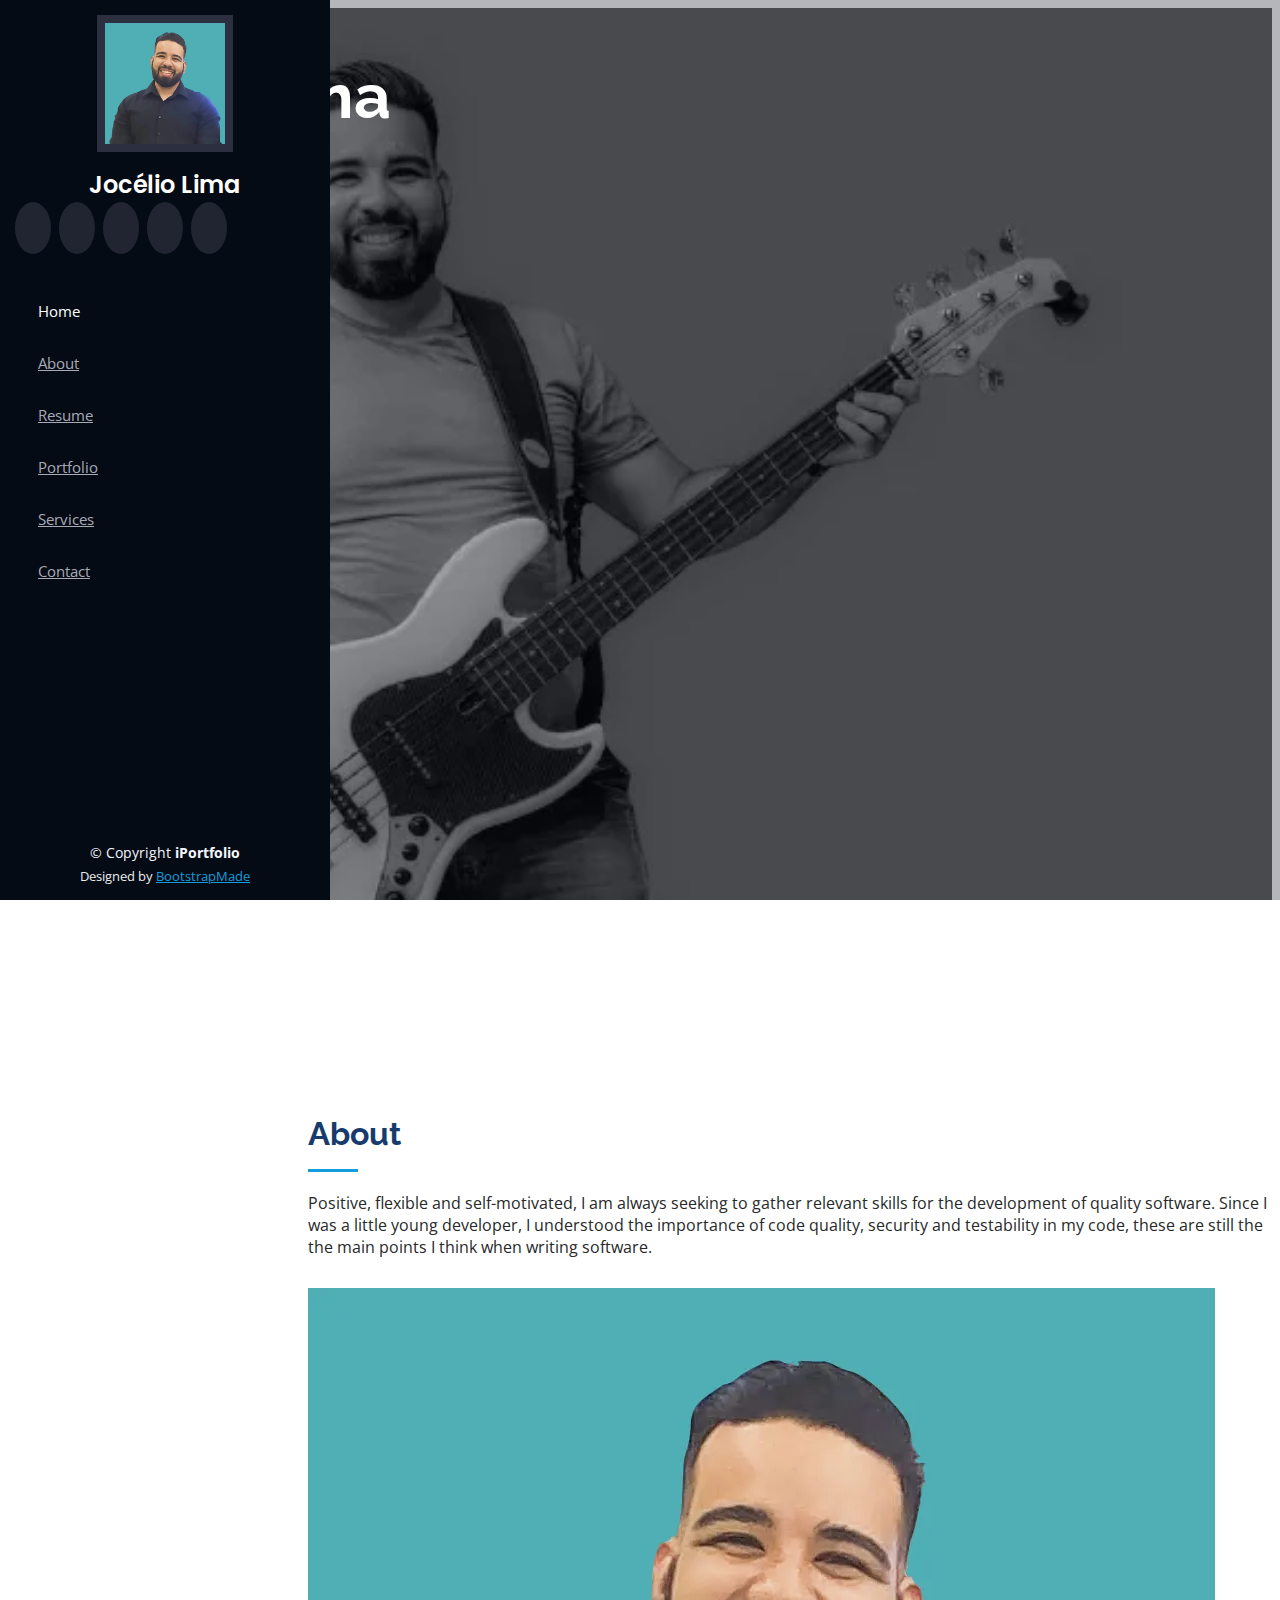
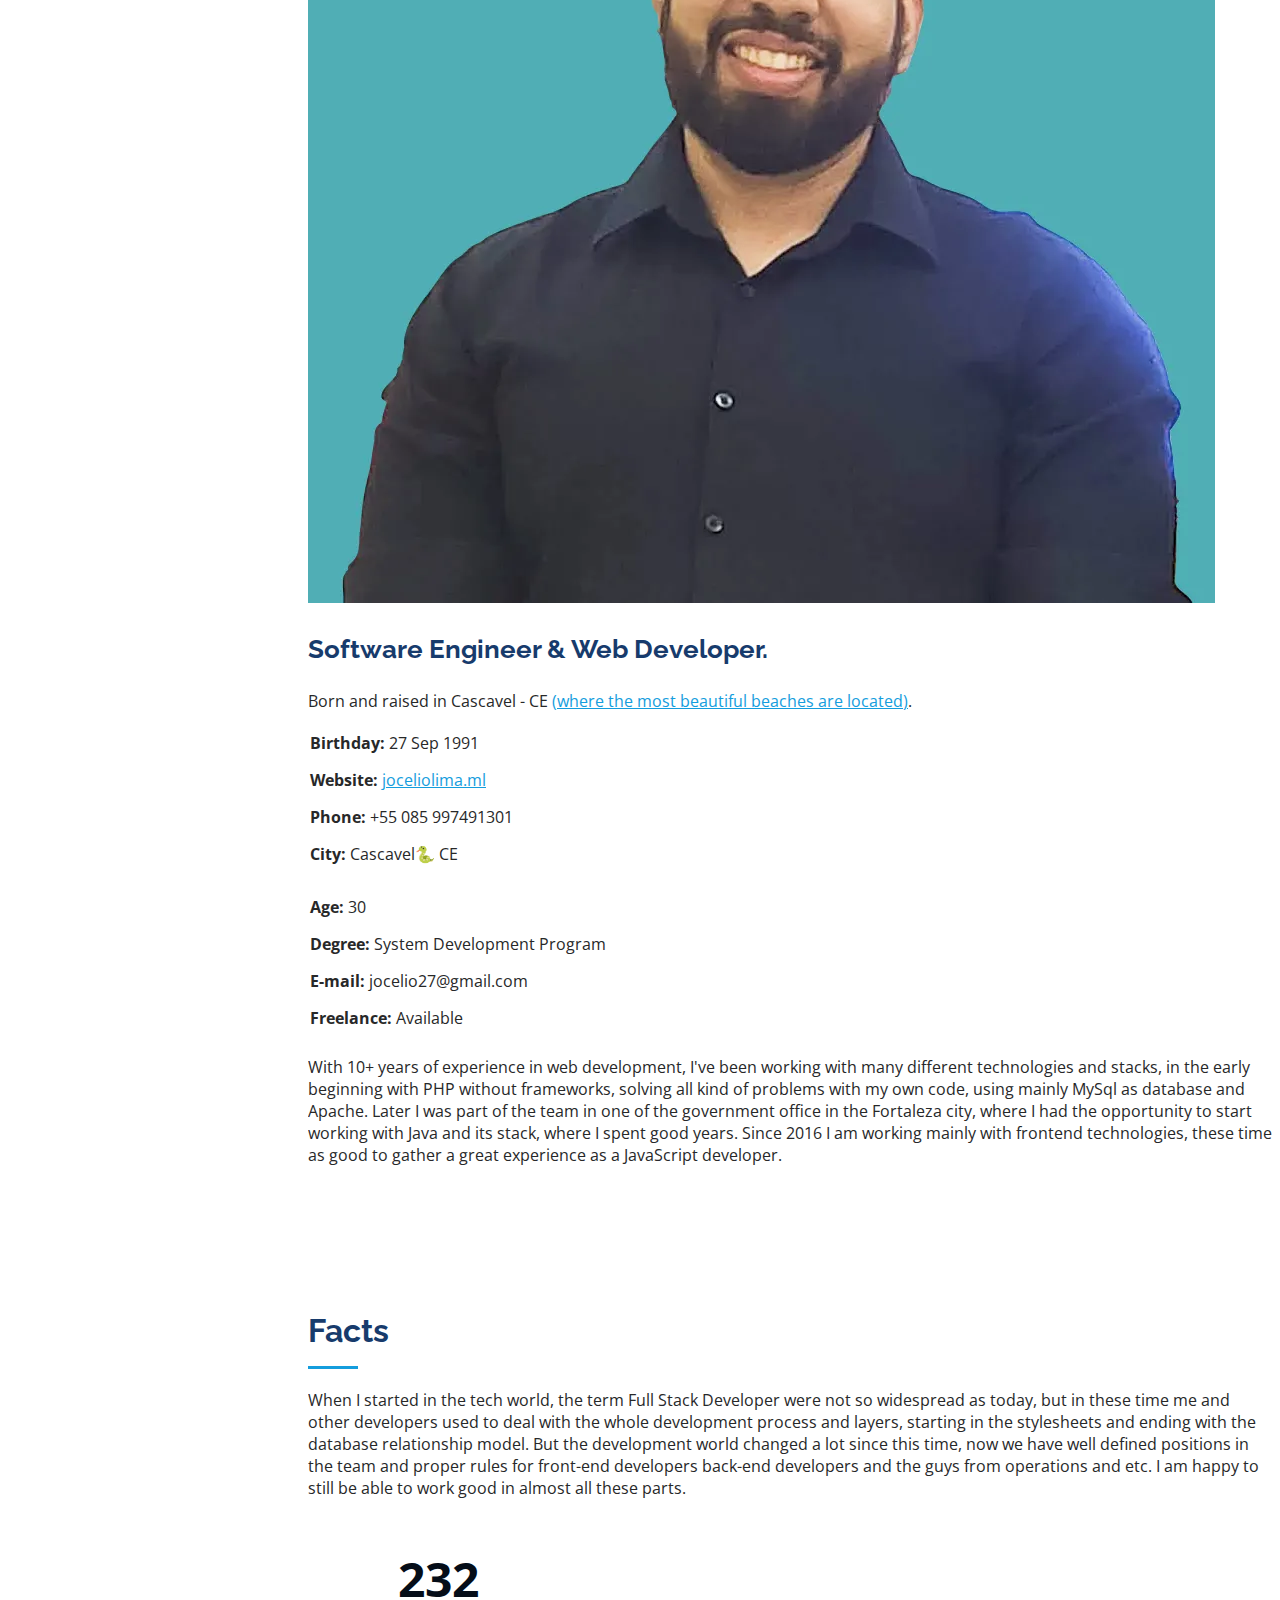
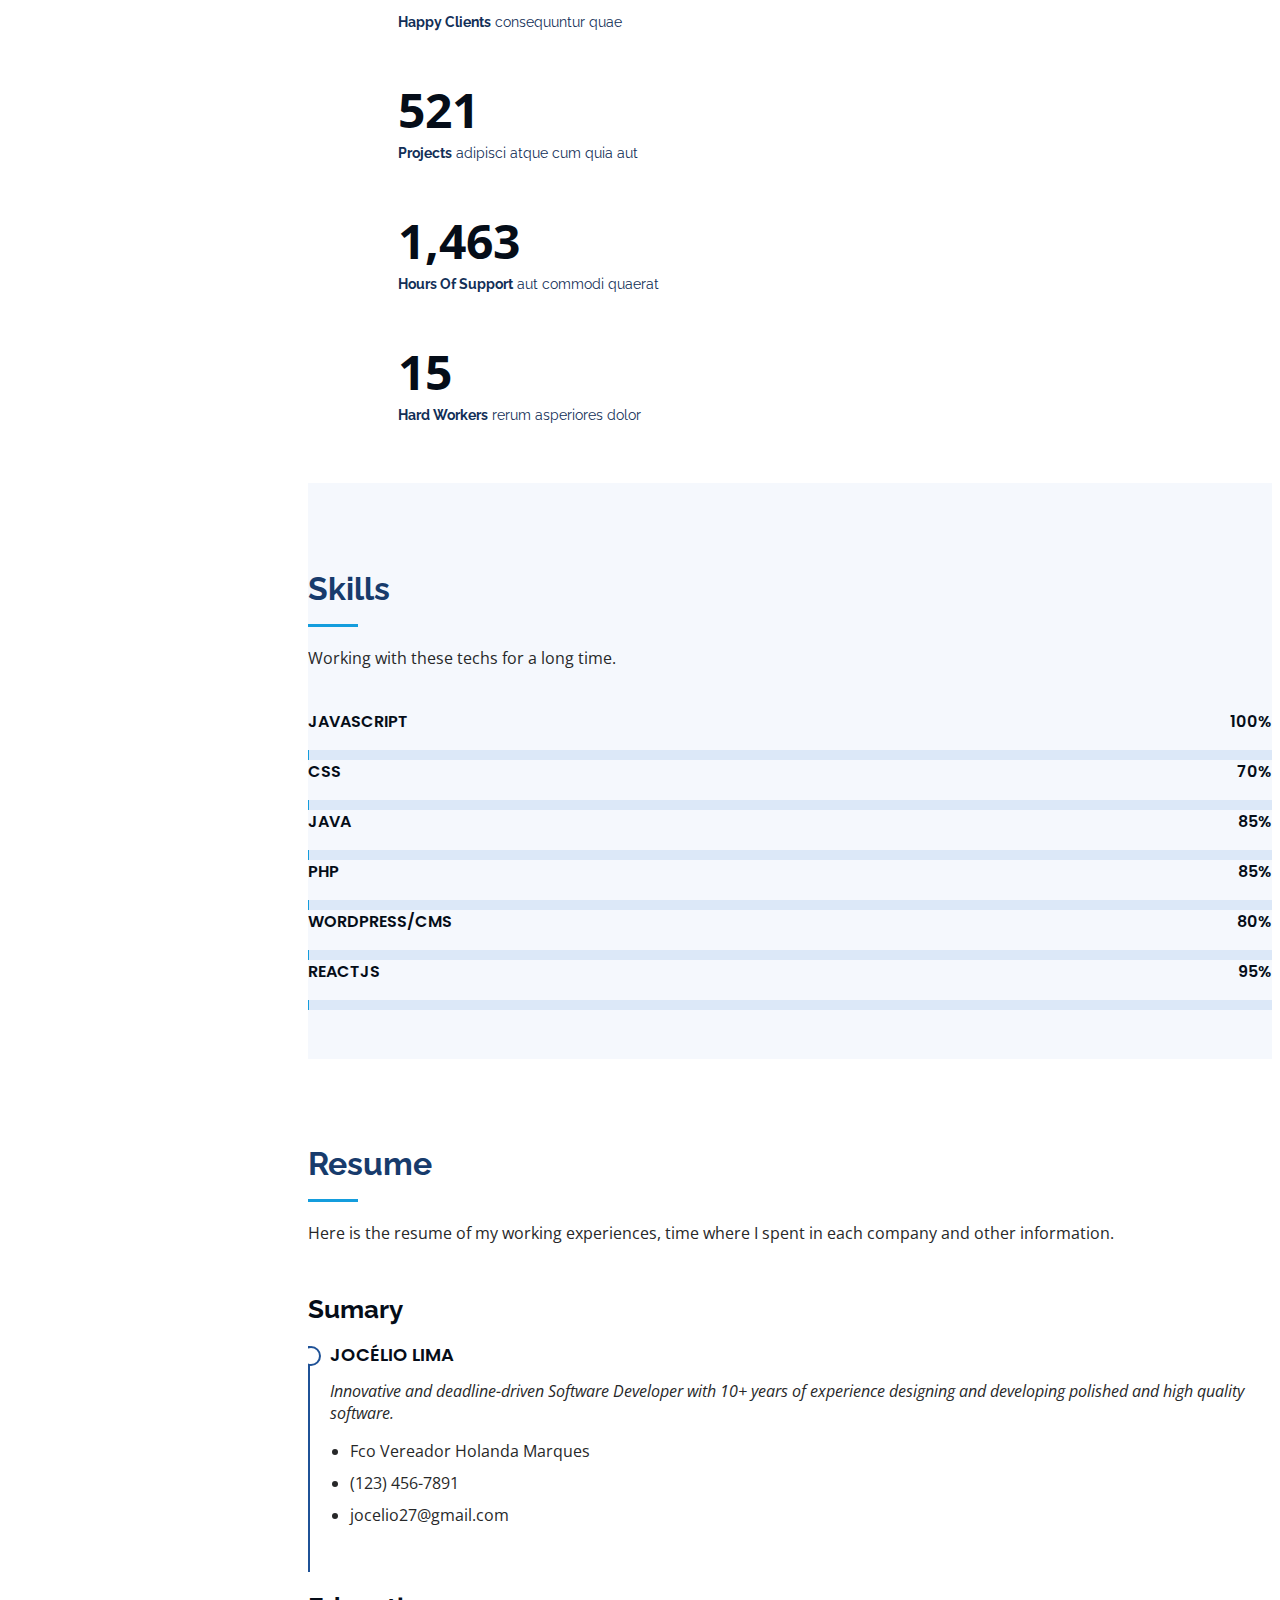
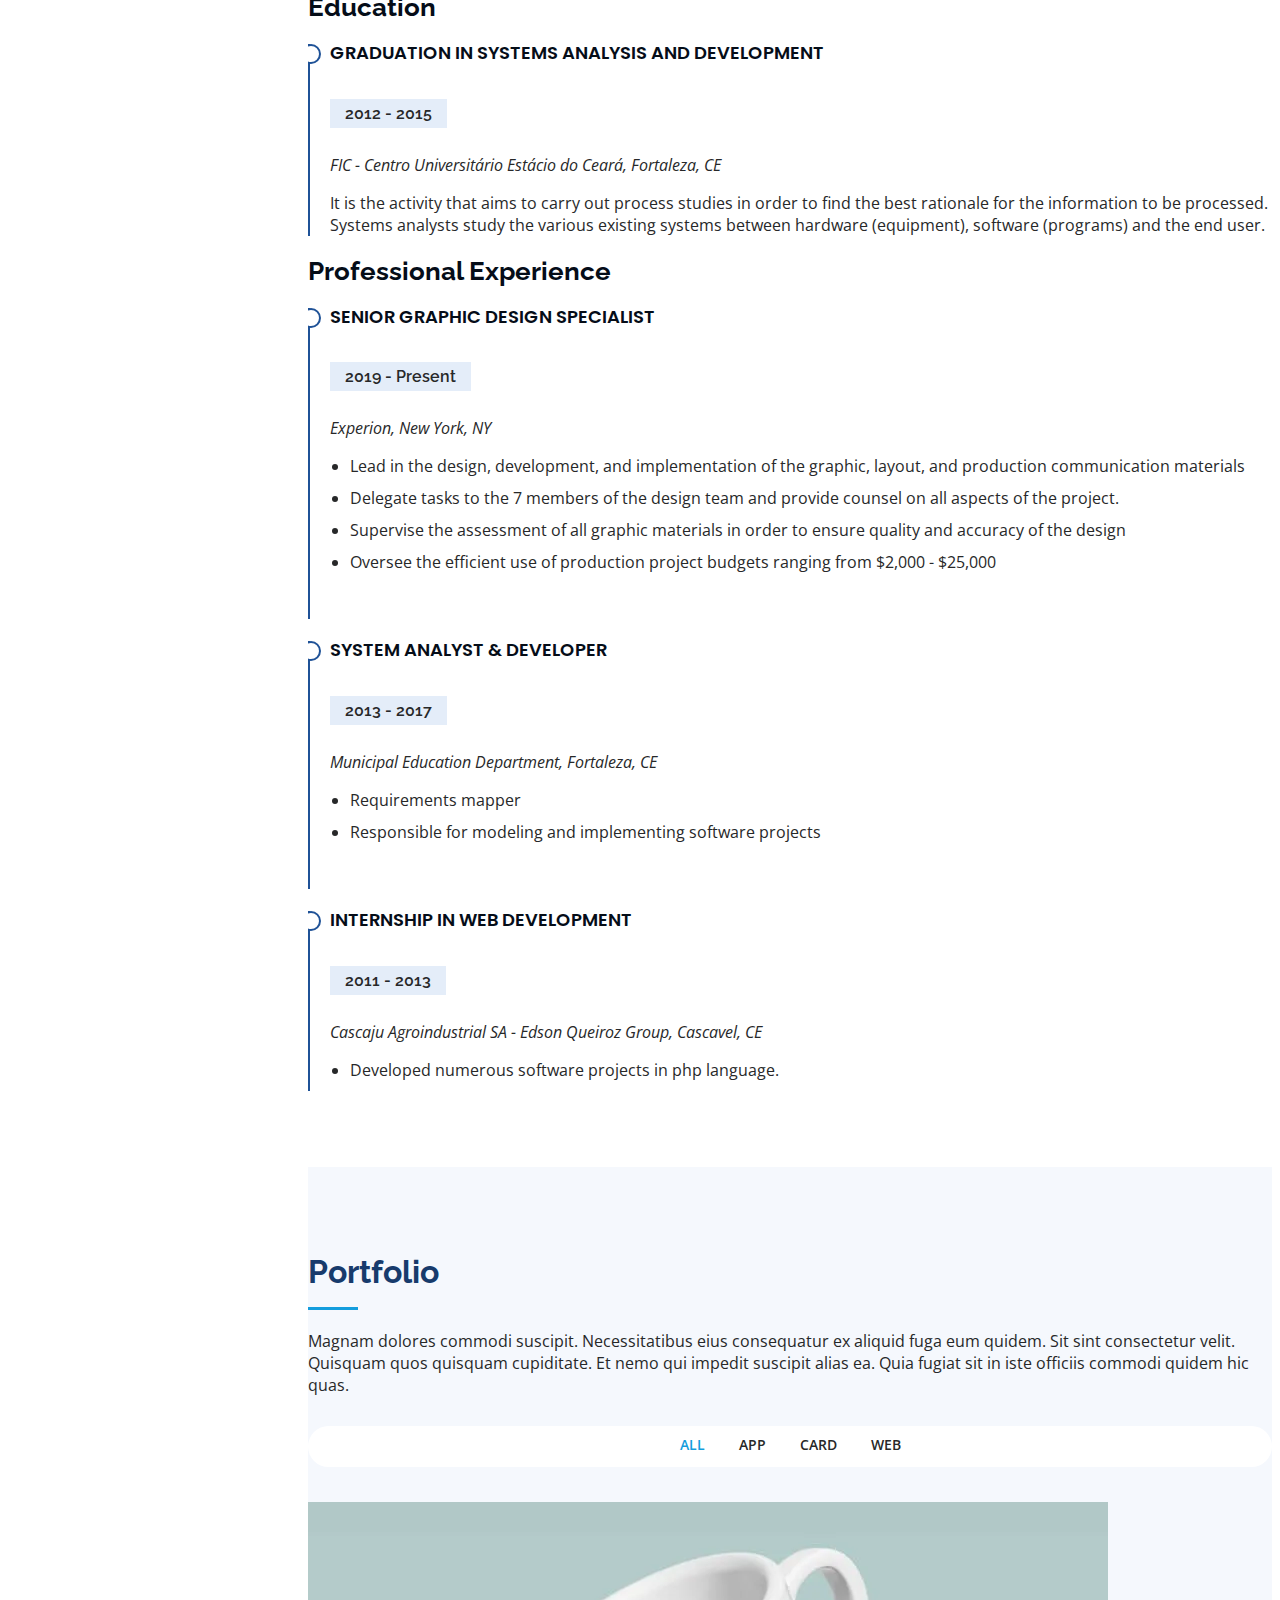
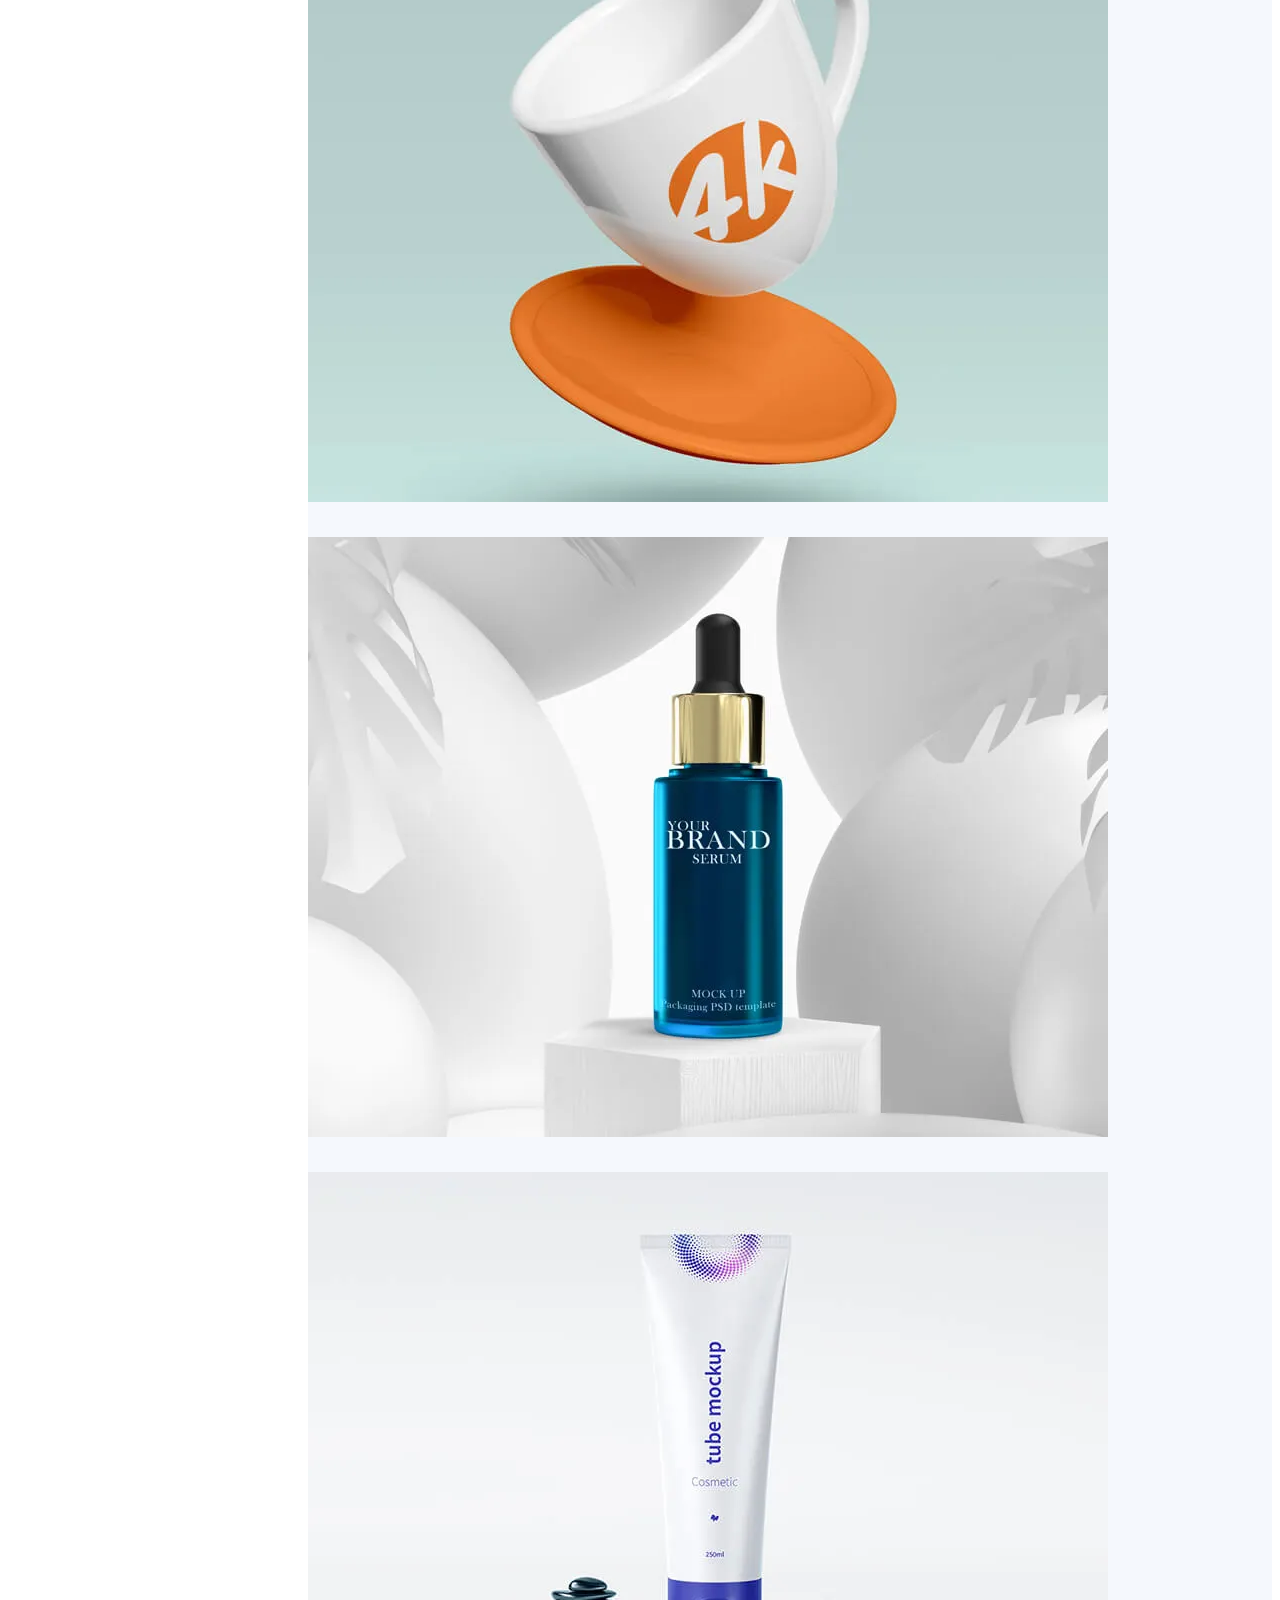
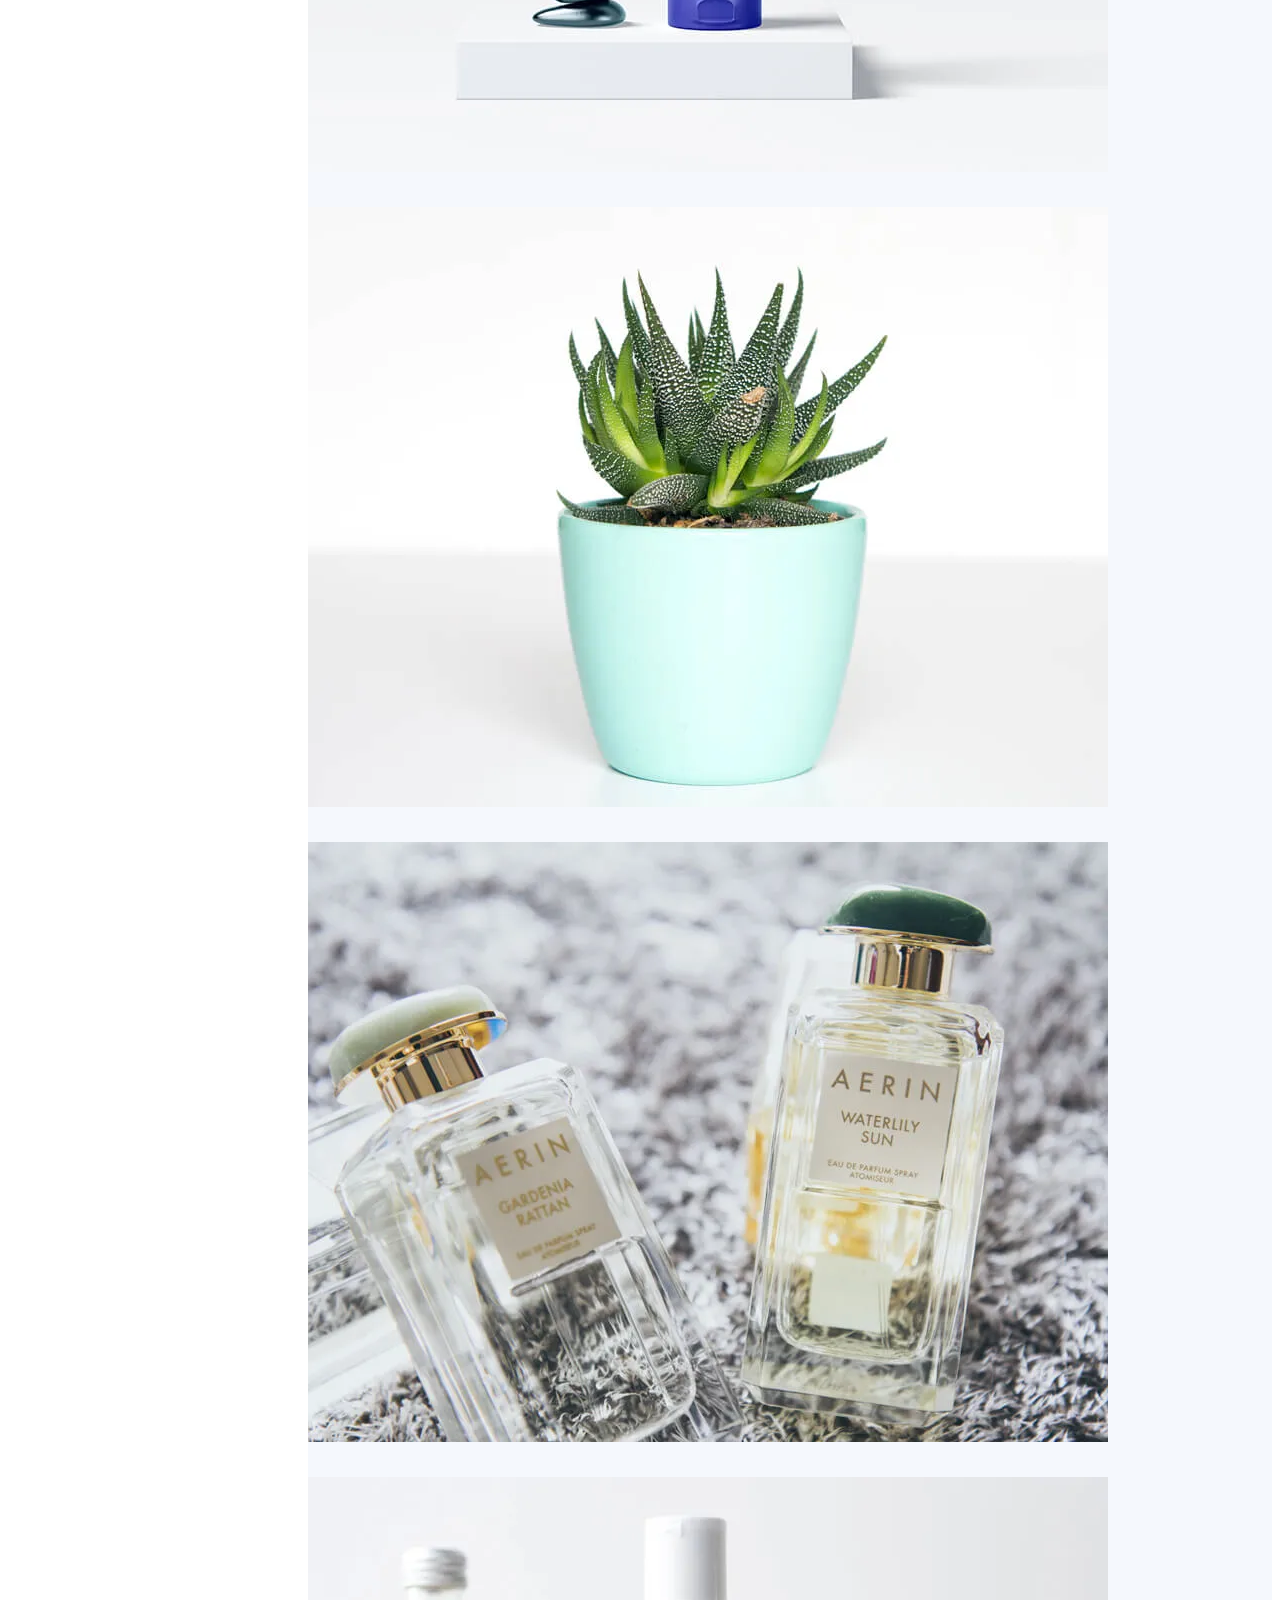
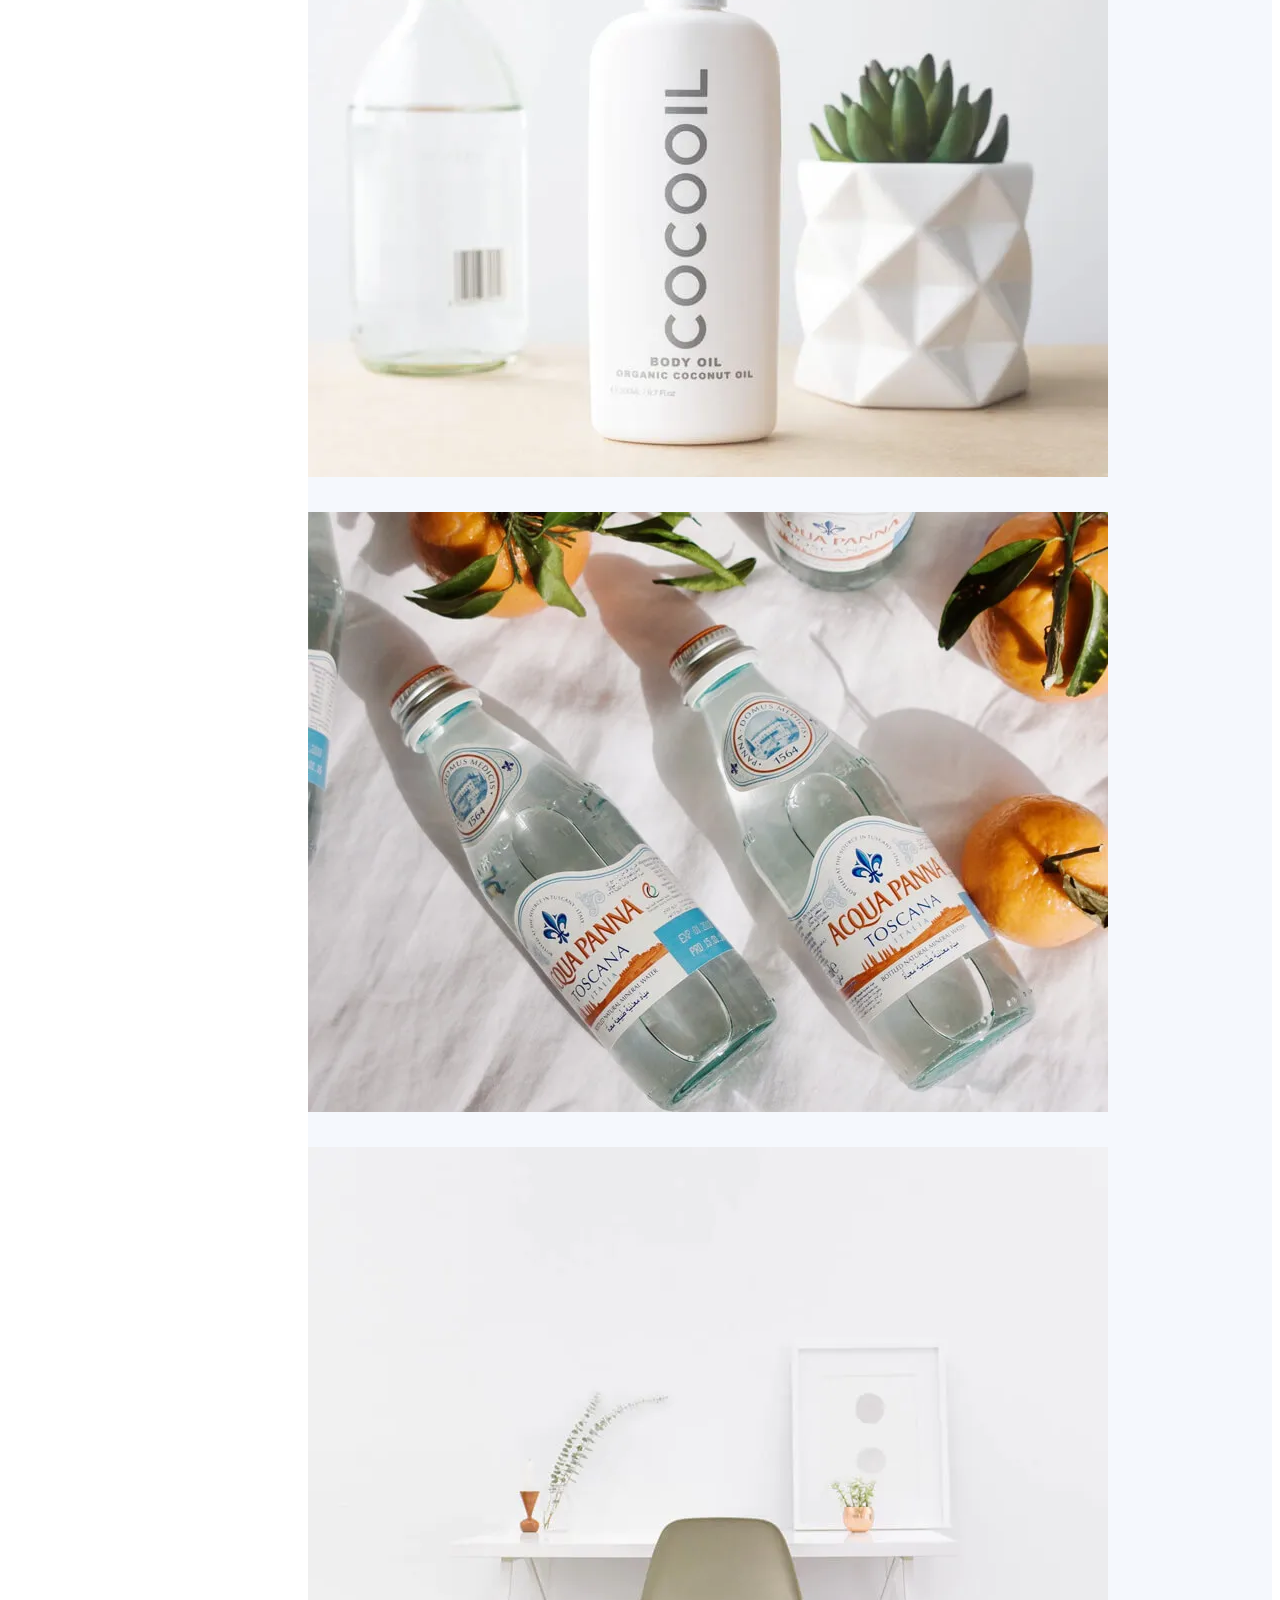
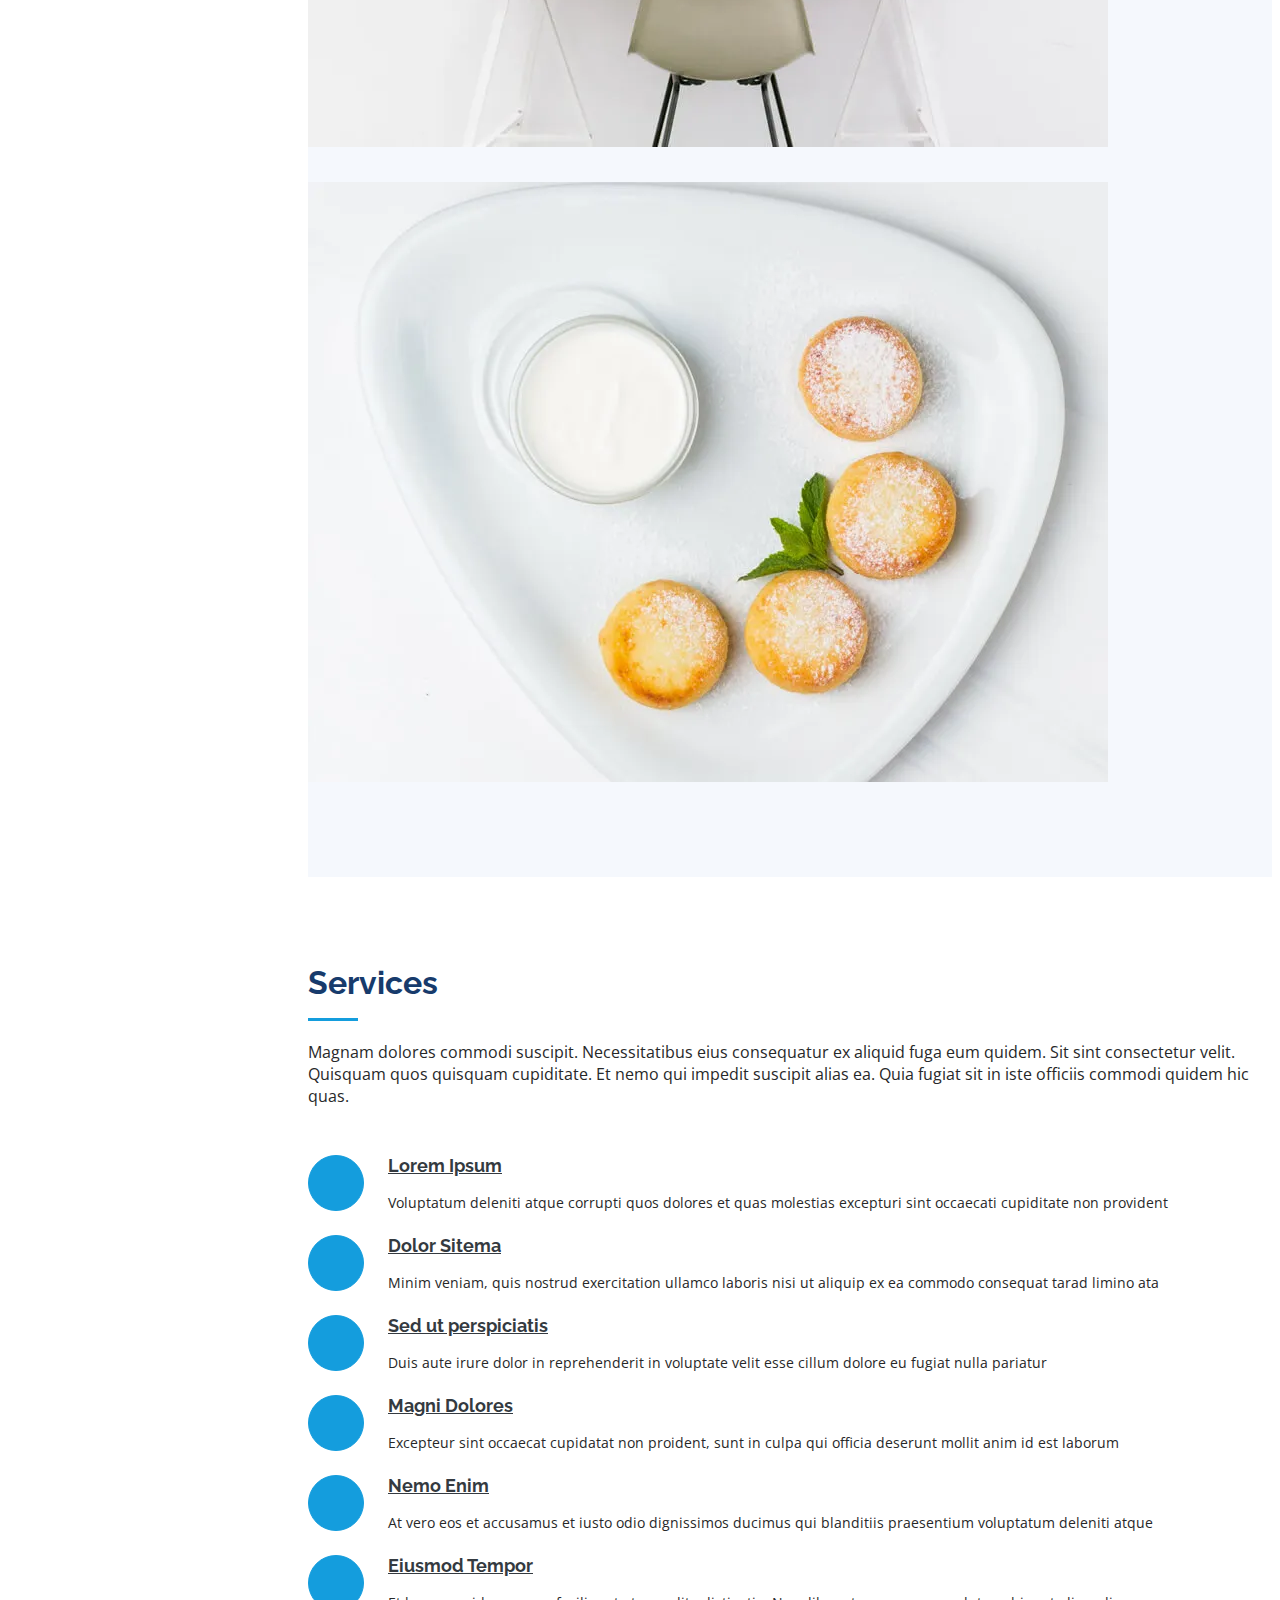
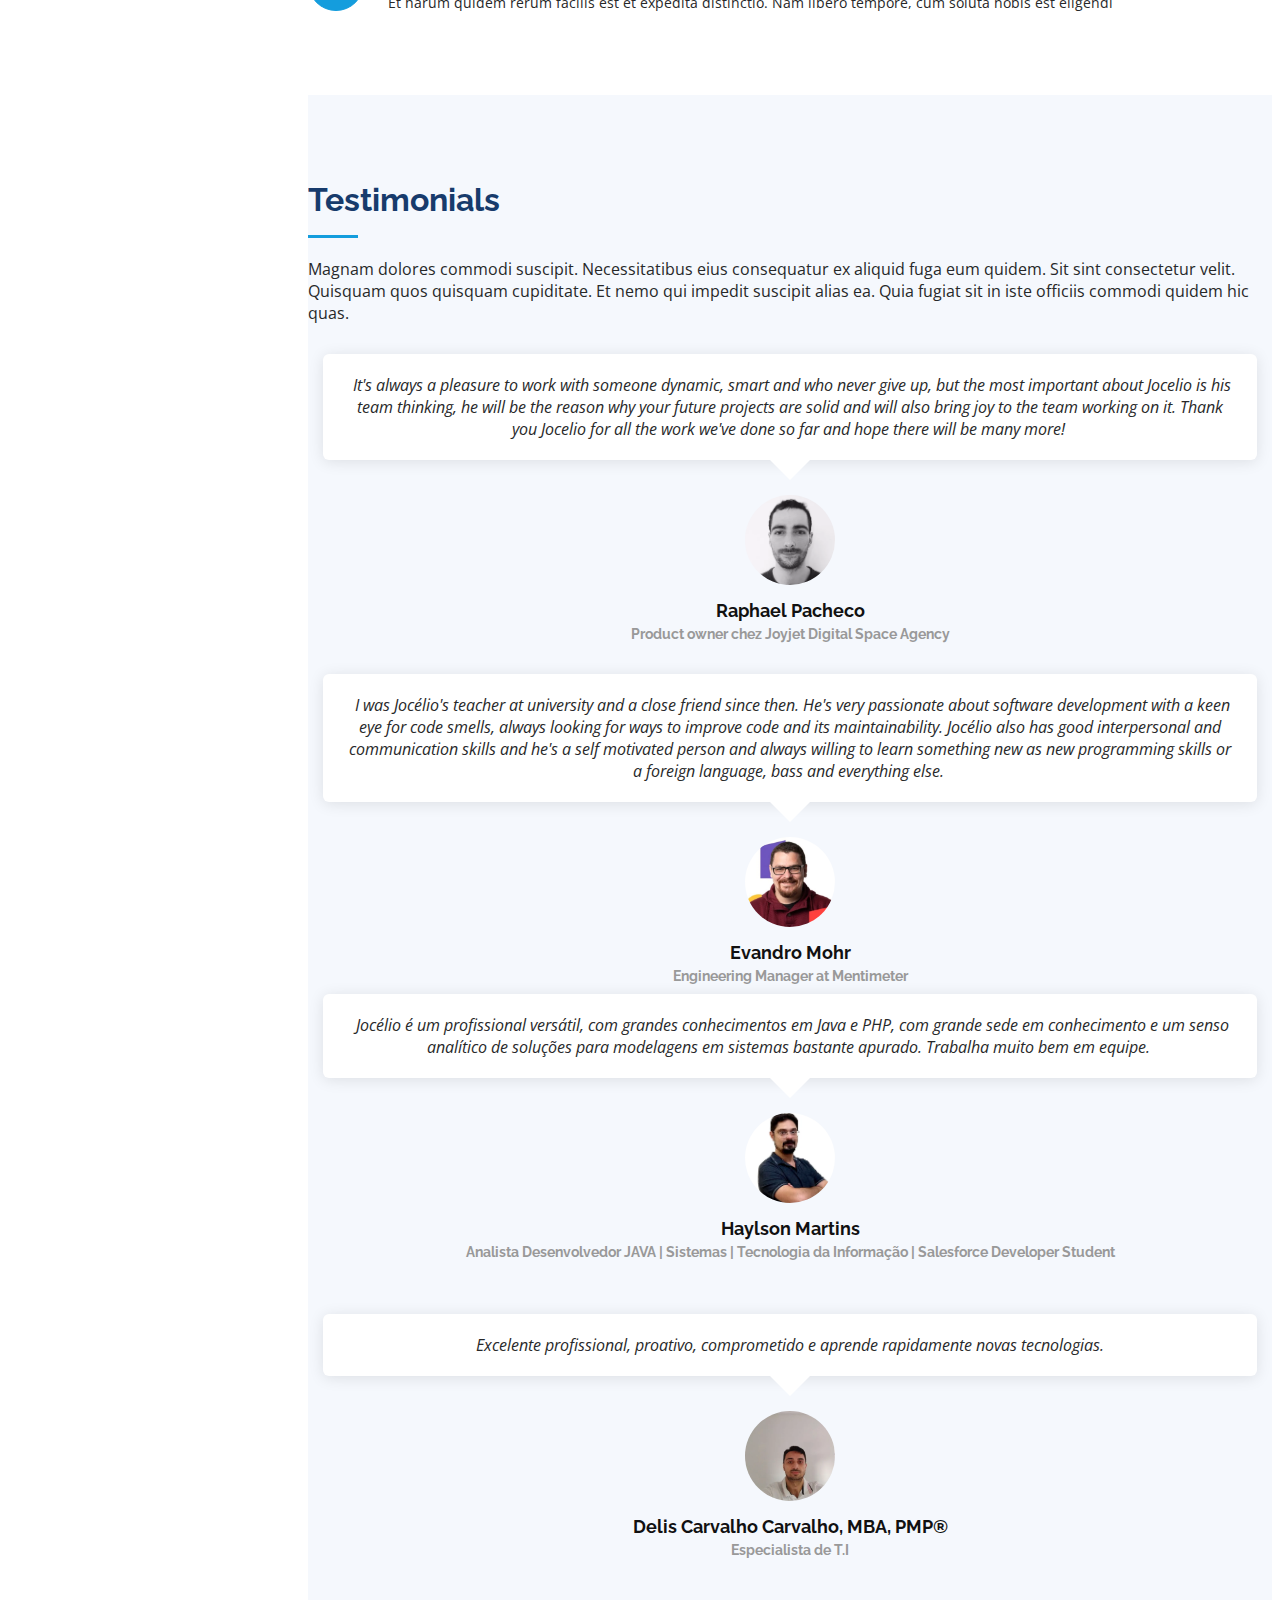
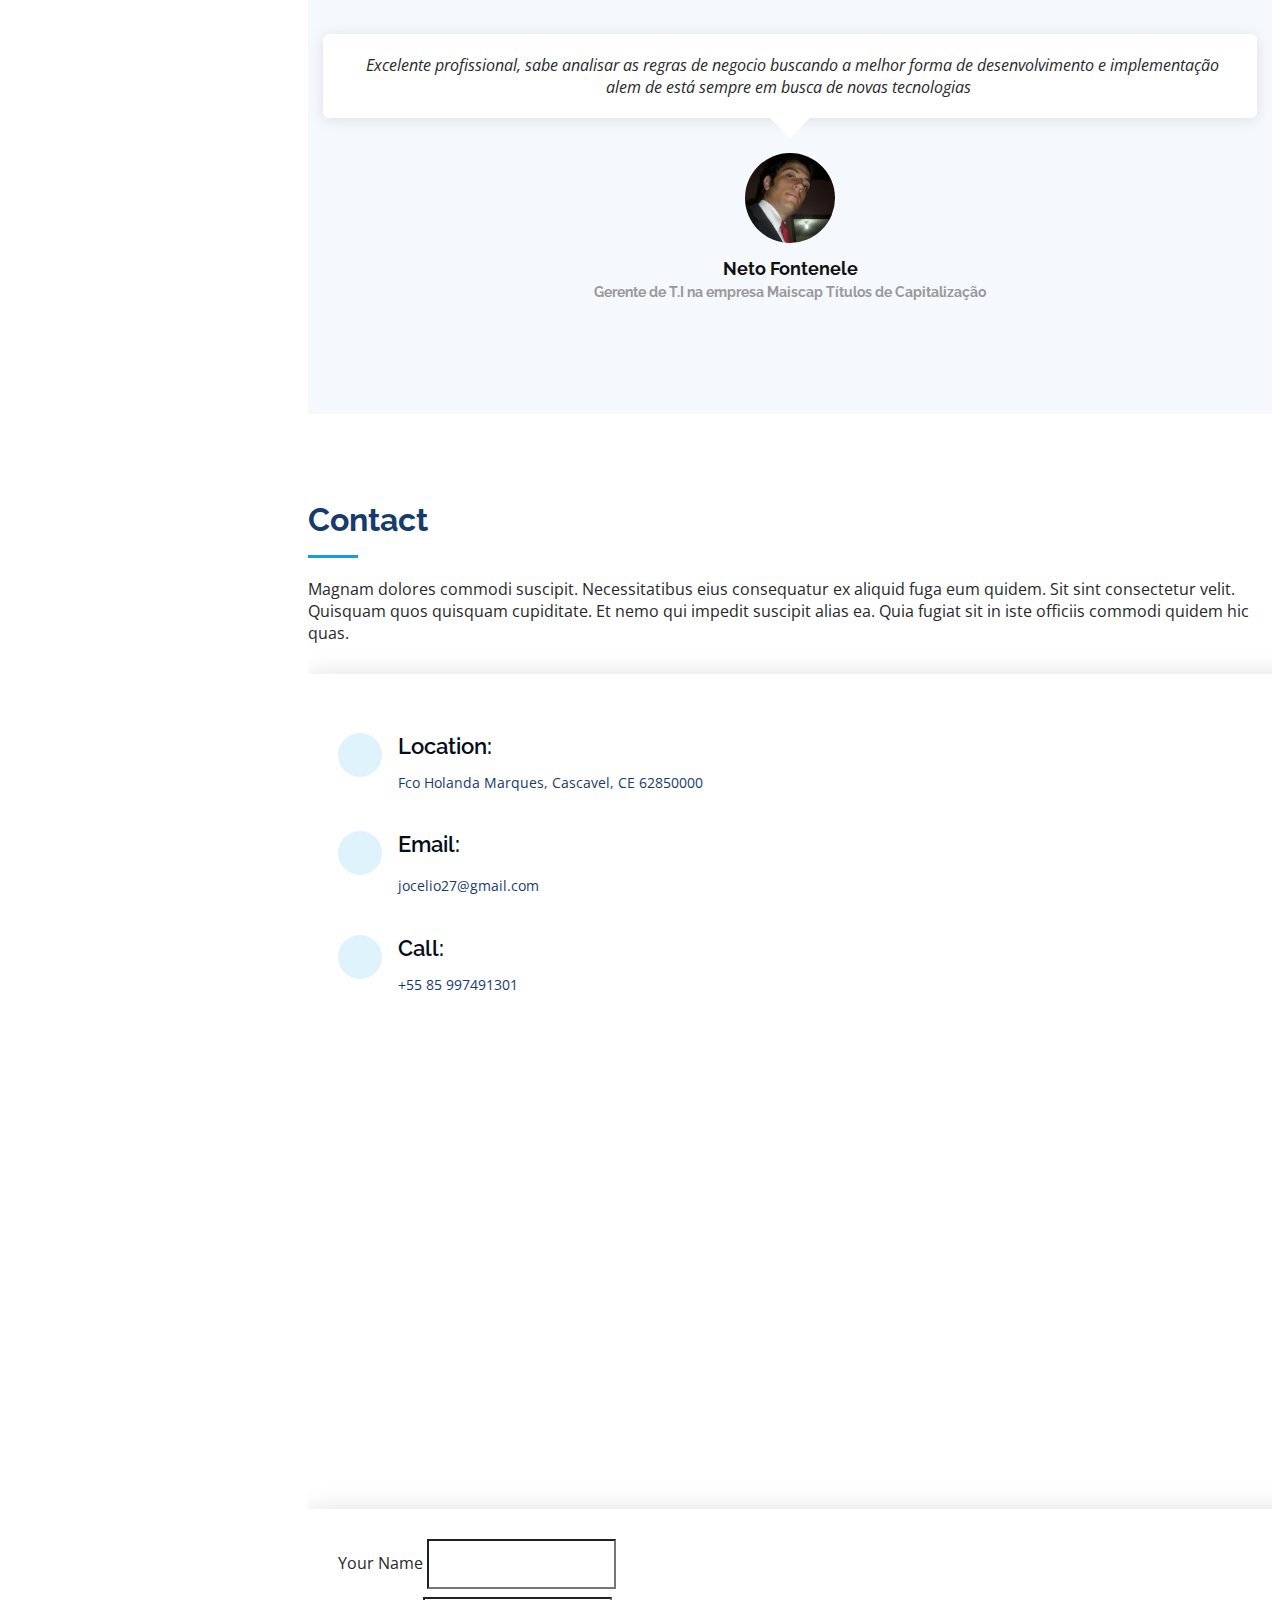
==== index.html @ 54002591 "Improving accessibility" ====
<!DOCTYPE html>
<html lang="en">

<head>
  <meta charset="utf-8">
  <meta content="width=device-width, initial-scale=1.0" name="viewport">

  <title>Jocélio Lima - Portfolio</title>
  <meta content="" name="description">
  <meta content="" name="keywords">

  <!-- Favicons -->
  <link href="assets/img/favicon.webp" rel="icon">
  <link href="assets/img/apple-touch-icon.webp" rel="apple-touch-icon">

  <!-- Google Fonts -->
  <link href="https://fonts.googleapis.com/css?family=Open+Sans:300,300i,400,400i,600,600i,700,700i|Raleway:300,300i,400,400i,500,500i,600,600i,700,700i|Poppins:300,300i,400,400i,500,500i,600,600i,700,700i" rel="stylesheet">

  <!-- Vendor CSS Files -->
  <link href="assets/vendor/bootstrap/css/bootstrap.min.css" rel="stylesheet">
  <link href="assets/vendor/icofont/icofont.min.css" rel="stylesheet">
  <link href="assets/vendor/boxicons/css/boxicons.min.css" rel="stylesheet">
  <link href="assets/vendor/venobox/venobox.css" rel="stylesheet">
  <link href="assets/vendor/owl.carousel/assets/owl.carousel.min.css" rel="stylesheet">
  <link href="assets/vendor/aos/aos.css" rel="stylesheet">

  <!-- Template Main CSS File -->
  <link href="assets/css/style.css" rel="stylesheet">

  <!-- =======================================================
  * Template Name: iPortfolio - v1.5.1
  * Template URL: https://bootstrapmade.com/iportfolio-bootstrap-portfolio-websites-template/
  * Author: BootstrapMade.com
  * License: https://bootstrapmade.com/license/
  ======================================================== -->

  <!-- Global site tag (gtag.js) - Google Analytics -->
  <script async src="https://www.googletagmanager.com/gtag/js?id=G-5GCC634MY3"></script>
  <script>
    window.dataLayer = window.dataLayer || [];
    function gtag(){dataLayer.push(arguments);}
    gtag('js', new Date());

    gtag('config', 'G-5GCC634MY3');
  </script>
</head>

<body>

  <!-- ======= Mobile nav toggle button ======= -->
  <button type="button" class="mobile-nav-toggle d-xl-none" aria-label="Mobile nav toggle button"><i class="icofont-navigation-menu"></i></button>

  <!-- ======= Header ======= -->
  <header id="header">
    <div class="d-flex flex-column">

      <div class="profile">
        <img src="assets/img/profile-img.webp" alt="" class="img-fluid rounded-circle">
        <h1 class="text-light"><a href="index.html">Jocélio Lima</a></h1>
        <div class="social-links mt-3 text-center">
          <a href="https://twitter.com/joceliolima_" class="twitter" aria-label="twitter"><i class="bx bxl-twitter"></i></a>
          <a href="https://www.facebook.com/jocelioDev" class="facebook" aria-label="facebook"><i class="bx bxl-facebook"></i></a>
          <a href="https://www.instagram.com/_joceliolima/" class="instagram" aria-label="instagram"><i class="bx bxl-instagram"></i></a>
          <a href="https://join.skype.com/invite/tFpfsmD4nHWx" class="skype" aria-label="skype"><i class="bx bxl-skype"></i></a>
          <a href="https://www.linkedin.com/in/joceliolima/" class="linkedin" aria-label="linkedin"><i class="bx bxl-linkedin"></i></a>
        </div>
      </div>

      <nav class="nav-menu">
        <ul>
          <li class="active"><a href="index.html"><i class="bx bx-home"></i> <span>Home</span></a></li>
          <li><a href="#about"><i class="bx bx-user"></i> <span>About</span></a></li>
          <li><a href="#resume"><i class="bx bx-file-blank"></i> <span>Resume</span></a></li>
          <li><a href="#portfolio"><i class="bx bx-book-content"></i> Portfolio</a></li>
          <li><a href="#services"><i class="bx bx-server"></i> Services</a></li>
          <li><a href="#contact"><i class="bx bx-envelope"></i> Contact</a></li>

        </ul>
      </nav><!-- .nav-menu -->
      <button type="button" class="mobile-nav-toggle d-xl-none" aria-label="Nav menu"><i class="icofont-navigation-menu"></i></button>

    </div>
  </header><!-- End Header -->

  <!-- ======= Hero Section ======= -->
  <section id="hero" class="d-flex flex-column justify-content-center align-items-center">
    <div class="hero-container" data-aos="fade-in">
      <h1>Jocélio Lima</h1>
      <p>I'm <span class="typed" data-typed-items="Developer, Freelancer, Bass Player"></span></p>
    </div>
  </section><!-- End Hero -->

  <main id="main">

    <!-- ======= About Section ======= -->
    <section id="about" class="about">
      <div class="container">

        <div class="section-title">
          <h2>About</h2>
          <p>Positive, flexible and self-motivated, I am always seeking to gather relevant skills for the development of quality software. Since I was a little young developer, I understood the importance of code quality, security and testability in my code, these are still the the main points I think when writing software.</p>
        </div>

        <div class="row">
          <div class="col-lg-4" data-aos="fade-right">
            <img src="assets/img/profile-img.webp" class="img-fluid" alt="">
          </div>
          <div class="col-lg-8 pt-4 pt-lg-0 content" data-aos="fade-left">
            <h3>Software Engineer &amp; Web Developer.</h3>
            <p class="font-italic">
              Born and raised in Cascavel - CE <u> <a href="https://www.google.com/search?q=praias+de+cascavel&sxsrf=ALeKk03xQtciJD0TIYcdv-FafAcssgPLVA:1612210656700&source=lnms&tbm=isch&sa=X&ved=2ahUKEwjd_vrbwMnuAhWYCrkGHYeKAigQ_AUoAnoECAMQBA&biw=1730&bih=923">(where the most beautiful beaches are located)</a></u>.
            </p>
            <div class="row">
              <div class="col-lg-6">
                <ul>
                  <li><i class="icofont-rounded-right"></i> <strong>Birthday:</strong> 27 Sep 1991</li>
                  <li><i class="icofont-rounded-right"></i> <strong>Website:</strong> <a href="http://joceliolima.ml"> joceliolima.ml</a></li>
                  <li><i class="icofont-rounded-right"></i> <strong>Phone:</strong> +55 085 997491301</li>
                  <li><i class="icofont-rounded-right"></i> <strong>City:</strong> Cascavel🐍 CE</li>
                </ul>
              </div>
              <div class="col-lg-6">
                <ul>
                  <li><i class="icofont-rounded-right"></i> <strong>Age:</strong> 30</li>
                  <li><i class="icofont-rounded-right"></i> <strong>Degree:</strong> System Development Program</li>
                  <li><i class="icofont-rounded-right"></i> <strong>E-mail:</strong> jocelio27@gmail.com</li>
                  <li><i class="icofont-rounded-right"></i> <strong>Freelance:</strong> Available</li>
                </ul>
              </div>
            </div>
            <p>
              With 10+ years of experience in web development, I've been working with many different technologies and stacks, in the early beginning with PHP without frameworks, solving all kind of problems with my own code, using mainly MySql as database and Apache. Later I was part of the team in one of the government office in the Fortaleza city, where I had the opportunity to start
              working with Java and its stack, where I spent good years. Since 2016 I am working mainly with frontend technologies, these time as good to gather a great experience as a JavaScript developer.
            </p>
          </div>
        </div>

      </div>
    </section><!-- End About Section -->

    <!-- ======= Facts Section ======= -->
    <section id="facts" class="facts">
      <div class="container">

        <div class="section-title">
          <h2>Facts</h2>
          <p>When I started in the tech world, the term Full Stack Developer were not so widespread as today, but in these time me and other developers used to deal with the whole development process and layers,
            starting in the stylesheets and ending with the database relationship model. But the development world changed a lot since this time, now we have well defined positions in the team and proper rules for front-end developers
            back-end developers and the guys from operations and etc. I am happy to still be able to work good in almost all these parts.
          </p>
        </div>

        <div class="row no-gutters">

          <div class="col-lg-3 col-md-6 d-md-flex align-items-md-stretch" data-aos="fade-up">
            <div class="count-box">
              <i class="icofont-simple-smile"></i>
              <span data-toggle="counter-up">232</span>
              <p><strong>Happy Clients</strong> consequuntur quae</p>
            </div>
          </div>

          <div class="col-lg-3 col-md-6 d-md-flex align-items-md-stretch" data-aos="fade-up" data-aos-delay="100">
            <div class="count-box">
              <i class="icofont-document-folder"></i>
              <span data-toggle="counter-up">521</span>
              <p><strong>Projects</strong> adipisci atque cum quia aut</p>
            </div>
          </div>

          <div class="col-lg-3 col-md-6 d-md-flex align-items-md-stretch" data-aos="fade-up" data-aos-delay="200">
            <div class="count-box">
              <i class="icofont-live-support"></i>
              <span data-toggle="counter-up">1,463</span>
              <p><strong>Hours Of Support</strong> aut commodi quaerat</p>
            </div>
          </div>

          <div class="col-lg-3 col-md-6 d-md-flex align-items-md-stretch" data-aos="fade-up" data-aos-delay="300">
            <div class="count-box">
              <i class="icofont-users-alt-5"></i>
              <span data-toggle="counter-up">15</span>
              <p><strong>Hard Workers</strong> rerum asperiores dolor</p>
            </div>
          </div>

        </div>

      </div>
    </section><!-- End Facts Section -->

    <!-- ======= Skills Section ======= -->
    <section id="skills" class="skills section-bg">
      <div class="container">

        <div class="section-title">
          <h2>Skills</h2>
          <p>Working with these techs for a long time.</p>
        </div>

        <div class="row skills-content">

          <div class="col-lg-6" data-aos="fade-up">

            <div class="progress">
              <span class="skill">JavaScript <i class="val">100%</i></span>
              <div class="progress-bar-wrap">
                <div class="progress-bar" role="progressbar" aria-valuenow="100" aria-valuemin="0" aria-valuemax="100" aria-label="JavaScript Progress bar"></div>
              </div>
            </div>

            <div class="progress">
              <span class="skill">CSS <i class="val">70%</i></span>
              <div class="progress-bar-wrap">
                <div class="progress-bar" role="progressbar" aria-valuenow="70" aria-valuemin="0" aria-valuemax="100" aria-label="Css Progress bar"></div>
              </div>
            </div>

            <div class="progress">
              <span class="skill">Java <i class="val">85%</i></span>
              <div class="progress-bar-wrap">
                <div class="progress-bar" role="progressbar" aria-valuenow="85" aria-valuemin="0" aria-valuemax="100" aria-label="Java Progress bar"></div>
              </div>
            </div>

          </div>

          <div class="col-lg-6" data-aos="fade-up" data-aos-delay="100">

            <div class="progress">
              <span class="skill">PHP <i class="val">85%</i></span>
              <div class="progress-bar-wrap">
                <div class="progress-bar" role="progressbar" aria-valuenow="85" aria-valuemin="0" aria-valuemax="100" aria-label="PHP Progress bar"></div>
              </div>
            </div>

            <div class="progress">
              <span class="skill">WordPress/CMS <i class="val">80%</i></span>
              <div class="progress-bar-wrap">
                <div class="progress-bar" role="progressbar" aria-valuenow="90" aria-valuemin="0" aria-valuemax="100" aria-label="CMS Progress bar"></div>
              </div>
            </div>

            <div class="progress">
              <span class="skill">ReactJs <i class="val">95%</i></span>
              <div class="progress-bar-wrap">
                <div class="progress-bar" role="progressbar" aria-valuenow="95" aria-valuemin="0" aria-valuemax="100" aria-label="ReactJs Progress bar"></div>
              </div>
            </div>

          </div>

        </div>

      </div>
    </section><!-- End Skills Section -->

    <!-- ======= Resume Section ======= -->
    <section id="resume" class="resume">
      <div class="container">

        <div class="section-title">
          <h2>Resume</h2>
          <p>Here is the resume of my working experiences, time where I spent in each company and other information.</p>
        </div>

        <div class="row">
          <div class="col-lg-6" data-aos="fade-up">
            <h3 class="resume-title">Sumary</h3>
            <div class="resume-item pb-0">
              <h4>Jocélio Lima</h4>
              <p><em>Innovative and deadline-driven Software Developer with 10+ years of experience designing and developing polished and high quality software.</em></p>
              <ul>
                <li>Fco Vereador Holanda Marques</li>
                <li>(123) 456-7891</li>
                <li>jocelio27@gmail.com</li>
              </ul>
            </div>

            <h3 class="resume-title">Education</h3>
            <div class="resume-item">
              <h4>Graduation in Systems Analysis And Development</h4>
              <h5>2012 - 2015</h5>
              <p><em>FIC - Centro Universitário Estácio do Ceará, Fortaleza, CE</em></p>
              <p>It is the activity that aims to carry out process studies in order to find the best rationale for the information to be processed. Systems analysts study the various existing systems between hardware (equipment), software (programs) and the end user.</p>
            </div>
          </div>
          <div class="col-lg-6" data-aos="fade-up" data-aos-delay="100">
            <h3 class="resume-title">Professional Experience</h3>
            <div class="resume-item">
              <h4>Senior graphic design specialist</h4>
              <h5>2019 - Present</h5>
              <p><em>Experion, New York, NY </em></p>
              <ul>
                <li>Lead in the design, development, and implementation of the graphic, layout, and production communication materials</li>
                <li>Delegate tasks to the 7 members of the design team and provide counsel on all aspects of the project. </li>
                <li>Supervise the assessment of all graphic materials in order to ensure quality and accuracy of the design</li>
                <li>Oversee the efficient use of production project budgets ranging from $2,000 - $25,000</li>
              </ul>
            </div>
            <div class="resume-item">
              <h4>System Analyst & Developer</h4>
              <h5>2013 - 2017</h5>
              <p><em>Municipal Education Department, Fortaleza, CE</em></p>
              <ul>
                <li>Requirements mapper</li>
                <li>Responsible for modeling and implementing software projects</li>
              </ul>
            </div>
            <div class="resume-item">
              <h4>Internship in Web Development</h4>
              <h5>2011 - 2013</h5>
              <p><em>Cascaju Agroindustrial SA - Edson Queiroz Group, Cascavel, CE</em></p>
              <ul>
                <li>Developed numerous software projects in php language.</li>
              </ul>
            </div>
          </div>
        </div>

      </div>
    </section><!-- End Resume Section -->

    <!-- ======= Portfolio Section ======= -->
    <section id="portfolio" class="portfolio section-bg">
      <div class="container">

        <div class="section-title">
          <h2>Portfolio</h2>
          <p>Magnam dolores commodi suscipit. Necessitatibus eius consequatur ex aliquid fuga eum quidem. Sit sint consectetur velit. Quisquam quos quisquam cupiditate. Et nemo qui impedit suscipit alias ea. Quia fugiat sit in iste officiis commodi quidem hic quas.</p>
        </div>

        <div class="row" data-aos="fade-up">
          <div class="col-lg-12 d-flex justify-content-center">
            <ul id="portfolio-flters">
              <li data-filter="*" class="filter-active">All</li>
              <li data-filter=".filter-app">App</li>
              <li data-filter=".filter-card">Card</li>
              <li data-filter=".filter-web">Web</li>
            </ul>
          </div>
        </div>

        <div class="row portfolio-container" data-aos="fade-up" data-aos-delay="100">

          <div class="col-lg-4 col-md-6 portfolio-item filter-app">
            <div class="portfolio-wrap">
              <img src="assets/img/portfolio/portfolio-1.webp" class="img-fluid" alt="">
              <div class="portfolio-links">
                <a href="assets/img/portfolio/portfolio-1.webp" data-gall="portfolioGallery" class="venobox" title="App 1"><i class="bx bx-plus"></i></a>
                <a href="portfolio-details.html" title="More Details"><i class="bx bx-link"></i></a>
              </div>
            </div>
          </div>

          <div class="col-lg-4 col-md-6 portfolio-item filter-web">
            <div class="portfolio-wrap">
              <img src="assets/img/portfolio/portfolio-2.webp" class="img-fluid" alt="">
              <div class="portfolio-links">
                <a href="assets/img/portfolio/portfolio-2.webp" data-gall="portfolioGallery" class="venobox" title="Web 3"><i class="bx bx-plus"></i></a>
                <a href="portfolio-details.html" title="More Details"><i class="bx bx-link"></i></a>
              </div>
            </div>
          </div>

          <div class="col-lg-4 col-md-6 portfolio-item filter-app">
            <div class="portfolio-wrap">
              <img src="assets/img/portfolio/portfolio-3.webp" class="img-fluid" alt="">
              <div class="portfolio-links">
                <a href="assets/img/portfolio/portfolio-3.webp" data-gall="portfolioGallery" class="venobox" title="App 2"><i class="bx bx-plus"></i></a>
                <a href="portfolio-details.html" title="More Details"><i class="bx bx-link"></i></a>
              </div>
            </div>
          </div>

          <div class="col-lg-4 col-md-6 portfolio-item filter-card">
            <div class="portfolio-wrap">
              <img src="assets/img/portfolio/portfolio-4.webp" class="img-fluid" alt="">
              <div class="portfolio-links">
                <a href="assets/img/portfolio/portfolio-4.webp" data-gall="portfolioGallery" class="venobox" title="Card 2"><i class="bx bx-plus"></i></a>
                <a href="portfolio-details.html" title="More Details"><i class="bx bx-link"></i></a>
              </div>
            </div>
          </div>

          <div class="col-lg-4 col-md-6 portfolio-item filter-web">
            <div class="portfolio-wrap">
              <img src="assets/img/portfolio/portfolio-5.webp" class="img-fluid" alt="">
              <div class="portfolio-links">
                <a href="assets/img/portfolio/portfolio-5.webp" data-gall="portfolioGallery" class="venobox" title="Web 2"><i class="bx bx-plus"></i></a>
                <a href="portfolio-details.html" title="More Details"><i class="bx bx-link"></i></a>
              </div>
            </div>
          </div>

          <div class="col-lg-4 col-md-6 portfolio-item filter-app">
            <div class="portfolio-wrap">
              <img src="assets/img/portfolio/portfolio-6.webp" class="img-fluid" alt="">
              <div class="portfolio-links">
                <a href="assets/img/portfolio/portfolio-6.webp" data-gall="portfolioGallery" class="venobox" title="App 3"><i class="bx bx-plus"></i></a>
                <a href="portfolio-details.html" title="More Details"><i class="bx bx-link"></i></a>
              </div>
            </div>
          </div>

          <div class="col-lg-4 col-md-6 portfolio-item filter-card">
            <div class="portfolio-wrap">
              <img src="assets/img/portfolio/portfolio-7.webp" class="img-fluid" alt="">
              <div class="portfolio-links">
                <a href="assets/img/portfolio/portfolio-7.webp" data-gall="portfolioGallery" class="venobox" title="Card 1"><i class="bx bx-plus"></i></a>
                <a href="portfolio-details.html" title="More Details"><i class="bx bx-link"></i></a>
              </div>
            </div>
          </div>

          <div class="col-lg-4 col-md-6 portfolio-item filter-card">
            <div class="portfolio-wrap">
              <img src="assets/img/portfolio/portfolio-8.webp" class="img-fluid" alt="">
              <div class="portfolio-links">
                <a href="assets/img/portfolio/portfolio-8.webp" data-gall="portfolioGallery" class="venobox" title="Card 3"><i class="bx bx-plus"></i></a>
                <a href="portfolio-details.html" title="More Details"><i class="bx bx-link"></i></a>
              </div>
            </div>
          </div>

          <div class="col-lg-4 col-md-6 portfolio-item filter-web">
            <div class="portfolio-wrap">
              <img src="assets/img/portfolio/portfolio-9.webp" class="img-fluid" alt="">
              <div class="portfolio-links">
                <a href="assets/img/portfolio/portfolio-9.webp" data-gall="portfolioGallery" class="venobox" title="Web 3"><i class="bx bx-plus"></i></a>
                <a href="portfolio-details.html" title="More Details"><i class="bx bx-link"></i></a>
              </div>
            </div>
          </div>

        </div>

      </div>
    </section><!-- End Portfolio Section -->

    <!-- ======= Services Section ======= -->
    <section id="services" class="services">
      <div class="container">

        <div class="section-title">
          <h2>Services</h2>
          <p>Magnam dolores commodi suscipit. Necessitatibus eius consequatur ex aliquid fuga eum quidem. Sit sint consectetur velit. Quisquam quos quisquam cupiditate. Et nemo qui impedit suscipit alias ea. Quia fugiat sit in iste officiis commodi quidem hic quas.</p>
        </div>

        <div class="row">
          <div class="col-lg-4 col-md-6 icon-box" data-aos="fade-up">
            <div class="icon"><i class="icofont-computer"></i></div>
            <h3 class="title"><a href="">Lorem Ipsum</a></h3>
            <p class="description">Voluptatum deleniti atque corrupti quos dolores et quas molestias excepturi sint occaecati cupiditate non provident</p>
          </div>
          <div class="col-lg-4 col-md-6 icon-box" data-aos="fade-up" data-aos-delay="100">
            <div class="icon"><i class="icofont-chart-bar-graph"></i></div>
            <h3 class="title"><a href="">Dolor Sitema</a></h3>
            <p class="description">Minim veniam, quis nostrud exercitation ullamco laboris nisi ut aliquip ex ea commodo consequat tarad limino ata</p>
          </div>
          <div class="col-lg-4 col-md-6 icon-box" data-aos="fade-up" data-aos-delay="200">
            <div class="icon"><i class="icofont-earth"></i></div>
            <h3 class="title"><a href="">Sed ut perspiciatis</a></h3>
            <p class="description">Duis aute irure dolor in reprehenderit in voluptate velit esse cillum dolore eu fugiat nulla pariatur</p>
          </div>
          <div class="col-lg-4 col-md-6 icon-box" data-aos="fade-up" data-aos-delay="300">
            <div class="icon"><i class="icofont-image"></i></div>
            <h3 class="title"><a href="">Magni Dolores</a></h3>
            <p class="description">Excepteur sint occaecat cupidatat non proident, sunt in culpa qui officia deserunt mollit anim id est laborum</p>
          </div>
          <div class="col-lg-4 col-md-6 icon-box" data-aos="fade-up" data-aos-delay="400">
            <div class="icon"><i class="icofont-settings"></i></div>
            <h3 class="title"><a href="">Nemo Enim</a></h3>
            <p class="description">At vero eos et accusamus et iusto odio dignissimos ducimus qui blanditiis praesentium voluptatum deleniti atque</p>
          </div>
          <div class="col-lg-4 col-md-6 icon-box" data-aos="fade-up" data-aos-delay="500">
            <div class="icon"><i class="icofont-tasks-alt"></i></div>
            <h3 class="title"><a href="">Eiusmod Tempor</a></h3>
            <p class="description">Et harum quidem rerum facilis est et expedita distinctio. Nam libero tempore, cum soluta nobis est eligendi</p>
          </div>
        </div>

      </div>
    </section><!-- End Services Section -->

    <!-- ======= Testimonials Section ======= -->
    <section id="testimonials" class="testimonials section-bg">
      <div class="container">

        <div class="section-title">
          <h2>Testimonials</h2>
          <p>Magnam dolores commodi suscipit. Necessitatibus eius consequatur ex aliquid fuga eum quidem. Sit sint consectetur velit. Quisquam quos quisquam cupiditate. Et nemo qui impedit suscipit alias ea. Quia fugiat sit in iste officiis commodi quidem hic quas.</p>
        </div>

        <div class="owl-carousel testimonials-carousel">

          <div class="testimonial-item" data-aos="fade-up">
            <p>
              <i class="bx bxs-quote-alt-left quote-icon-left"></i>
              It's always a pleasure to work with someone dynamic, smart and who never give up, but the most important about Jocelio is his team thinking, he will be the reason why your future projects are solid and will also bring joy to the team working on it.
              Thank you Jocelio for all the work we've done so far and hope there will be many more!
              <i class="bx bxs-quote-alt-right quote-icon-right"></i>
            </p>
            <img src="assets/img/testimonials/testimonials-1.webp" class="testimonial-img" alt="">
            <h3>Raphael Pacheco</h3>
            <h4>Product owner chez Joyjet Digital Space Agency</h4>
          </div>

          <div class="testimonial-item" data-aos="fade-up" data-aos-delay="100">
            <p>
              <i class="bx bxs-quote-alt-left quote-icon-left"></i>
              I was Jocélio's teacher at university and a close friend since then. He's very passionate about software development with a keen eye for code smells, always looking for ways to improve code and its maintainability. Jocélio also has good interpersonal and communication skills and he's a self motivated person and always willing to learn something new as new programming skills or a foreign language, bass and everything else.
              <i class="bx bxs-quote-alt-right quote-icon-right"></i>
            </p>
            <img src="assets/img/testimonials/testimonials-2.webp" class="testimonial-img" alt="">
            <h3>Evandro Mohr</h3>
            <h4>Engineering Manager at Mentimeter</h4>
          </div>

          <div class="testimonial-item" data-aos="fade-up" data-aos-delay="200">
            <p>
              <i class="bx bxs-quote-alt-left quote-icon-left"></i>
              Jocélio é um profissional versátil, com grandes conhecimentos em Java e PHP, com grande sede em conhecimento e um senso analítico de soluções para modelagens em sistemas bastante apurado. Trabalha muito bem em equipe.
              <i class="bx bxs-quote-alt-right quote-icon-right"></i>
            </p>
            <img src="assets/img/testimonials/testimonials-3.webp" class="testimonial-img" alt="">
            <h3>Haylson Martins</h3>
            <h4>Analista Desenvolvedor JAVA | Sistemas | Tecnologia da Informação | Salesforce Developer Student</h4>
          </div>

          <div class="testimonial-item" data-aos="fade-up" data-aos-delay="300">
            <p>
              <i class="bx bxs-quote-alt-left quote-icon-left"></i>
              Excelente profissional, proativo, comprometido e aprende rapidamente novas tecnologias.
              <i class="bx bxs-quote-alt-right quote-icon-right"></i>
            </p>
            <img src="assets/img/testimonials/testimonials-4.webp" class="testimonial-img" alt="">
            <h3>Delis Carvalho Carvalho, MBA, PMP®</h3>
            <h4>Especialista de T.I</h4>
          </div>

          <div class="testimonial-item" data-aos="fade-up" data-aos-delay="400">
            <p>
              <i class="bx bxs-quote-alt-left quote-icon-left"></i>
              Excelente profissional, sabe analisar as regras de negocio buscando a melhor forma de desenvolvimento e implementação alem de está sempre em busca de novas tecnologias
              <i class="bx bxs-quote-alt-right quote-icon-right"></i>
            </p>
            <img src="assets/img/testimonials/testimonials-5.webp" class="testimonial-img" alt="">
            <h3>Neto Fontenele</h3>
            <h4>Gerente de T.I na empresa Maiscap Títulos de Capitalização</h4>
          </div>

        </div>

      </div>
    </section><!-- End Testimonials Section -->

    <!-- ======= Contact Section ======= -->
    <section id="contact" class="contact">
      <div class="container">

        <div class="section-title">
          <h2>Contact</h2>
          <p>Magnam dolores commodi suscipit. Necessitatibus eius consequatur ex aliquid fuga eum quidem. Sit sint consectetur velit. Quisquam quos quisquam cupiditate. Et nemo qui impedit suscipit alias ea. Quia fugiat sit in iste officiis commodi quidem hic quas.</p>
        </div>

        <div class="row" data-aos="fade-in">

          <div class="col-lg-5 d-flex align-items-stretch">
            <div class="info">
              <div class="address">
                <i class="icofont-google-map"></i>
                <h4>Location:</h4>
                <p>Fco Holanda Marques, Cascavel, CE 62850000</p>
              </div>

              <div class="email">
                <i class="icofont-envelope"></i>
                <h4>Email:</h4>
                <p>jocelio27@gmail.com</p>
              </div>

              <div class="phone">
                <i class="icofont-phone"></i>
                <h4>Call:</h4>
                <p>+55 85 997491301</p>
              </div>

              <iframe title="Maps location" src="https://www.google.com/maps/embed?pb=!1m18!1m12!1m3!1d1839.2157927737233!2d-38.25166864786788!3d-4.142488420506134!2m3!1f0!2f0!3f0!3m2!1i1024!2i768!4f13.1!3m3!1m2!1s0x7b896df94950695%3A0x69447b9d229439b8!2zNMKwMDgnMzMuMyJTIDM4wrAxNScwNi44Ilc!5e0!3m2!1spt-BR!2sbr!4v1643636936911!5m2!1spt-BR!2sbr" width="600" height="450" style="border:0;" allowfullscreen="" loading="lazy"></iframe>
            </div>

          </div>

          <div class="col-lg-7 mt-5 mt-lg-0 d-flex align-items-stretch">
            <form action="forms/contact.php" method="post" role="form" class="php-email-form">
              <div class="form-row">
                <div class="form-group col-md-6">
                  <label for="name">Your Name</label>
                  <input type="text" name="name" class="form-control" id="name" data-rule="minlen:4" data-msg="Please enter at least 4 chars" />
                  <div class="validate"></div>
                </div>
                <div class="form-group col-md-6">
                  <label for="email">Your Email</label>
                  <input type="email" class="form-control" name="email" id="email" data-rule="email" data-msg="Please enter a valid email" />
                  <div class="validate"></div>
                </div>
              </div>
              <div class="form-group">
                <label for="subject">Subject</label>
                <input type="text" class="form-control" name="subject" id="subject" data-rule="minlen:4" data-msg="Please enter at least 8 chars of subject" />
                <div class="validate"></div>
              </div>
              <div class="form-group">
                <label for="message">Message</label>
                <textarea class="form-control" name="message" id="message" rows="10" data-rule="required" data-msg="Please write something for us"></textarea>
                <div class="validate"></div>
              </div>
              <div class="mb-3">
                <div class="loading">Loading</div>
                <div class="error-message"></div>
                <div class="sent-message">Your message has been sent. Thank you!</div>
              </div>
              <div class="text-center"><button type="submit" aria-label="Send message">Send Message</button></div>
            </form>
          </div>

        </div>

      </div>
    </section><!-- End Contact Section -->

  </main><!-- End #main -->

  <!-- ======= Footer ======= -->
  <footer id="footer">
    <div class="container">
      <div class="copyright">
        &copy; Copyright <strong><span>iPortfolio</span></strong>
      </div>
      <div class="credits">
        <!-- All the links in the footer should remain intact. -->
        <!-- You can delete the links only if you purchased the pro version. -->
        <!-- Licensing information: https://bootstrapmade.com/license/ -->
        <!-- Purchase the pro version with working PHP/AJAX contact form: https://bootstrapmade.com/iportfolio-bootstrap-portfolio-websites-template/ -->
        Designed by <a href="https://bootstrapmade.com/">BootstrapMade</a>
      </div>
    </div>
  </footer><!-- End  Footer -->

  <a href="#" class="back-to-top" aria-label="back to top"><i class="icofont-simple-up"></i></a>

  <!-- Vendor JS Files -->
  <script src="assets/vendor/jquery/jquery.min.js"></script>
  <script src="assets/vendor/bootstrap/js/bootstrap.bundle.min.js"></script>
  <script src="assets/vendor/jquery.easing/jquery.easing.min.js"></script>
  <script src="assets/vendor/php-email-form/validate.js"></script>
  <script src="assets/vendor/waypoints/jquery.waypoints.min.js"></script>
  <script src="assets/vendor/counterup/counterup.min.js"></script>
  <script src="assets/vendor/isotope-layout/isotope.pkgd.min.js"></script>
  <script src="assets/vendor/venobox/venobox.min.js"></script>
  <script src="assets/vendor/owl.carousel/owl.carousel.min.js"></script>
  <script src="assets/vendor/typed.js/typed.min.js"></script>
  <script src="assets/vendor/aos/aos.js"></script>

  <!-- Template Main JS File -->
  <script src="assets/js/main.js"></script>

</body>

</html>
---- assets/css/style.css ----
/**
* Template Name: iPortfolio - v1.5.1
* Template URL: https://bootstrapmade.com/iportfolio-bootstrap-portfolio-websites-template/
* Author: BootstrapMade.com
* License: https://bootstrapmade.com/license/
*/

/*--------------------------------------------------------------
# General
--------------------------------------------------------------*/
body {
  font-family: "Open Sans", sans-serif;
  color: #272829;
  font-display: swap;
}

a {
  color: #149ddd;
}

a:hover {
  color: #37b3ed;
  text-decoration: none;
}

h1, h2, h3, h4, h5, h6 {
  font-family: "Raleway", sans-serif;
}

/*--------------------------------------------------------------
# Back to top button
--------------------------------------------------------------*/
.back-to-top {
  position: fixed;
  display: none;
  width: 40px;
  height: 40px;
  border-radius: 50px;
  right: 15px;
  bottom: 15px;
  background: #149ddd;
  color: #fff;
  transition: display 0.5s ease-in-out;
  z-index: 99999;
}

.back-to-top i {
  font-size: 24px;
  position: absolute;
  top: 7px;
  left: 8px;
}

.back-to-top:hover {
  color: #fff;
  background: #2eafec;
  transition: background 0.2s ease-in-out;
}

/*--------------------------------------------------------------
# Header
--------------------------------------------------------------*/
#header {
  position: fixed;
  top: 0;
  left: 0;
  bottom: 0;
  width: 300px;
  transition: all ease-in-out 0.5s;
  z-index: 9997;
  transition: all 0.5s;
  padding: 0 15px;
  background: #040b14;
  overflow-y: auto;
}

#header .profile img {
  margin: 15px auto;
  display: block;
  width: 120px;
  border: 8px solid #2c2f3f;
}

#header .profile h1 {
  font-size: 24px;
  margin: 0;
  padding: 0;
  font-weight: 600;
  -moz-text-align-last: center;
  text-align-last: center;
  font-family: "Poppins", sans-serif;
}

#header .profile h1 a, #header .profile h1 a:hover {
  color: #fff;
  text-decoration: none;
}

#header .profile .social-links a {
  font-size: 18px;
  display: inline-block;
  background: #212431;
  color: #fff;
  line-height: 1;
  padding: 8px 0;
  margin-right: 4px;
  border-radius: 50%;
  text-align: center;
  width: 36px;
  height: 36px;
  transition: 0.3s;
}

#header .profile .social-links a:hover {
  background: #149ddd;
  color: #fff;
  text-decoration: none;
}

#main {
  margin-left: 300px;
}

@media (max-width: 1199px) {
  #header {
    left: -300px;
  }
  #main {
    margin-left: 0;
  }
}

/*--------------------------------------------------------------
# Navigation Menu
--------------------------------------------------------------*/
/* Desktop Navigation */
.nav-menu {
  padding-top: 30px;
}

.nav-menu * {
  margin: 0;
  padding: 0;
  list-style: none;
}

.nav-menu > ul > li {
  position: relative;
  white-space: nowrap;
}

.nav-menu a {
  display: flex;
  align-items: center;
  color: #a8a9b4;
  padding: 12px 15px;
  margin-bottom: 8px;
  transition: 0.3s;
  font-size: 15px;
}

.nav-menu a i {
  font-size: 24px;
  padding-right: 8px;
  color: #6f7180;
}

.nav-menu a:hover, .nav-menu .active > a, .nav-menu li:hover > a {
  text-decoration: none;
  color: #fff;
}

.nav-menu a:hover i, .nav-menu .active > a i, .nav-menu li:hover > a i {
  color: #149ddd;
}

/* Mobile Navigation */
.mobile-nav-toggle {
  position: fixed;
  right: 15px;
  top: 15px;
  z-index: 9998;
  border: 0;
  background: none;
  font-size: 24px;
  transition: all 0.4s;
  outline: none !important;
  line-height: 1;
  cursor: pointer;
  text-align: right;
}

.mobile-nav-toggle i {
  color: #149ddd;
}

.mobile-nav-active {
  overflow: hidden;
}

.mobile-nav-active #header {
  left: 0;
}

.mobile-nav-active .mobile-nav-toggle i {
  color: #fff;
}

/*--------------------------------------------------------------
# Hero Section
--------------------------------------------------------------*/
#hero {
  width: 100%;
  height: 100vh;
  background: url("../img/hero-bg-2.webp") top center;
  background-size: cover;
}

#hero:before {
  content: "";
  background: rgba(5, 13, 24, 0.3);
  position: absolute;
  bottom: 0;
  top: 0;
  left: 0;
  right: 0;
  z-index: 1;
}

#hero .hero-container {
  position: relative;
  z-index: 2;
  min-width: 300px;
}

#hero h1 {
  margin: 0 0 10px 0;
  font-size: 64px;
  font-weight: 700;
  line-height: 56px;
  color: #fff;
}

#hero p {
  color: #fff;
  margin-bottom: 50px;
  font-size: 26px;
  font-family: "Poppins", sans-serif;
}

#hero p span {
  color: #fff;
  padding-bottom: 4px;
  letter-spacing: 1px;
  border-bottom: 3px solid #149ddd;
}

@media (min-width: 1024px) {
  #hero {
    background-attachment: fixed;
  }
}

@media (max-width: 768px) {
  #hero h1 {
    font-size: 28px;
    line-height: 36px;
  }
  #hero h2 {
    font-size: 18px;
    line-height: 24px;
    margin-bottom: 30px;
  }
}

/*--------------------------------------------------------------
# Sections General
--------------------------------------------------------------*/
section {
  padding: 60px 0;
  overflow: hidden;
}

.section-bg {
  background: #f5f8fd;
}

.section-title {
  padding-bottom: 30px;
}

.section-title h2 {
  font-size: 32px;
  font-weight: bold;
  margin-bottom: 20px;
  padding-bottom: 20px;
  position: relative;
  color: #173b6c;
}

.section-title h2::after {
  content: '';
  position: absolute;
  display: block;
  width: 50px;
  height: 3px;
  background: #149ddd;
  bottom: 0;
  left: 0;
}

.section-title p {
  margin-bottom: 0;
}

/*--------------------------------------------------------------
# About
--------------------------------------------------------------*/
.about .content h3 {
  font-weight: 700;
  font-size: 26px;
  color: #173b6c;
}

.about .content ul {
  list-style: none;
  padding: 0;
}

.about .content ul li {
  padding-bottom: 10px;
}

.about .content ul i {
  font-size: 20px;
  padding-right: 2px;
  color: #149ddd;
}

.about .content p:last-child {
  margin-bottom: 0;
}

/*--------------------------------------------------------------
# Facts
--------------------------------------------------------------*/
.facts {
  padding-bottom: 30px;
}

.facts .count-box {
  padding: 30px;
  width: 100%;
}

.facts .count-box i {
  display: block;
  font-size: 44px;
  color: #149ddd;
  float: left;
}

.facts .count-box span {
  font-size: 48px;
  line-height: 40px;
  display: block;
  font-weight: 700;
  color: #050d18;
  margin-left: 60px;
}

.facts .count-box p {
  padding: 15px 0 0 0;
  margin: 0 0 0 60px;
  font-family: "Raleway", sans-serif;
  font-size: 14px;
  color: #122f57;
}

.facts .count-box a {
  font-weight: 600;
  display: block;
  margin-top: 20px;
  color: #122f57;
  font-size: 15px;
  font-family: "Poppins", sans-serif;
  transition: ease-in-out 0.3s;
}

.facts .count-box a:hover {
  color: #1f5297;
}

/*--------------------------------------------------------------
# Akills
--------------------------------------------------------------*/
.skills .progress {
  height: 50px;
  display: block;
  background: none;
}

.skills .progress .skill {
  padding: 10px 0;
  margin: 0 0 6px 0;
  text-transform: uppercase;
  display: block;
  font-weight: 600;
  font-family: "Poppins", sans-serif;
  color: #050d18;
}

.skills .progress .skill .val {
  float: right;
  font-style: normal;
}

.skills .progress-bar-wrap {
  background: #dce8f8;
}

.skills .progress-bar {
  width: 1px;
  height: 10px;
  transition: .9s;
  background-color: #149ddd;
}

/*--------------------------------------------------------------
# Resume
--------------------------------------------------------------*/
.resume .resume-title {
  font-size: 26px;
  font-weight: 700;
  margin-top: 20px;
  margin-bottom: 20px;
  color: #050d18;
}

.resume .resume-item {
  padding: 0 0 20px 20px;
  margin-top: -2px;
  border-left: 2px solid #1f5297;
  position: relative;
}

.resume .resume-item h4 {
  line-height: 18px;
  font-size: 18px;
  font-weight: 600;
  text-transform: uppercase;
  font-family: "Poppins", sans-serif;
  color: #050d18;
  margin-bottom: 10px;
}

.resume .resume-item h5 {
  font-size: 16px;
  background: #e4edf9;
  padding: 5px 15px;
  display: inline-block;
  font-weight: 600;
  margin-bottom: 10px;
}

.resume .resume-item ul {
  padding-left: 20px;
}

.resume .resume-item ul li {
  padding-bottom: 10px;
}

.resume .resume-item:last-child {
  padding-bottom: 0;
}

.resume .resume-item::before {
  content: "";
  position: absolute;
  width: 16px;
  height: 16px;
  border-radius: 50px;
  left: -9px;
  top: 0;
  background: #fff;
  border: 2px solid #1f5297;
}

/*--------------------------------------------------------------
# Portfolio
--------------------------------------------------------------*/
.portfolio .portfolio-item {
  margin-bottom: 30px;
}

.portfolio #portfolio-flters {
  padding: 0;
  margin: 0 auto 35px auto;
  list-style: none;
  text-align: center;
  background: #fff;
  border-radius: 50px;
  padding: 2px 15px;
}

.portfolio #portfolio-flters li {
  cursor: pointer;
  display: inline-block;
  padding: 10px 15px 8px 15px;
  font-size: 14px;
  font-weight: 600;
  line-height: 1;
  text-transform: uppercase;
  color: #272829;
  margin-bottom: 5px;
  transition: all 0.3s ease-in-out;
}

.portfolio #portfolio-flters li:hover, .portfolio #portfolio-flters li.filter-active {
  color: #149ddd;
}

.portfolio #portfolio-flters li:last-child {
  margin-right: 0;
}

.portfolio .portfolio-wrap {
  transition: 0.3s;
  position: relative;
  overflow: hidden;
  z-index: 1;
}

.portfolio .portfolio-wrap::before {
  content: "";
  background: rgba(255, 255, 255, 0.5);
  position: absolute;
  left: 0;
  right: 0;
  top: 0;
  bottom: 0;
  transition: all ease-in-out 0.3s;
  z-index: 2;
  opacity: 0;
}

.portfolio .portfolio-wrap .portfolio-links {
  opacity: 1;
  left: 0;
  right: 0;
  bottom: -60px;
  z-index: 3;
  position: absolute;
  transition: all ease-in-out 0.3s;
  display: flex;
  justify-content: center;
}

.portfolio .portfolio-wrap .portfolio-links a {
  color: #fff;
  font-size: 28px;
  text-align: center;
  background: rgba(20, 157, 221, 0.75);
  transition: 0.3s;
  width: 50%;
}

.portfolio .portfolio-wrap .portfolio-links a:hover {
  background: rgba(20, 157, 221, 0.95);
}

.portfolio .portfolio-wrap .portfolio-links a + a {
  border-left: 1px solid #37b3ed;
}

.portfolio .portfolio-wrap:hover::before {
  top: 0;
  left: 0;
  right: 0;
  bottom: 0;
  opacity: 1;
}

.portfolio .portfolio-wrap:hover .portfolio-links {
  opacity: 1;
  bottom: 0;
}

/*--------------------------------------------------------------
# Services
--------------------------------------------------------------*/
.services .icon-box {
  margin-bottom: 20px;
}

.services .icon {
  float: left;
  display: flex;
  align-items: center;
  justify-content: center;
  width: 54px;
  height: 54px;
  background: #149ddd;
  border-radius: 50%;
  transition: 0.5s;
  border: 1px solid #149ddd;
}

.services .icon i {
  color: #fff;
  font-size: 24px;
}

.services .icon-box:hover .icon {
  background: #fff;
}

.services .icon-box:hover .icon i {
  color: #149ddd;
}

.services .title {
  margin-left: 80px;
  font-weight: 700;
  margin-bottom: 15px;
  font-size: 18px;
}

.services .title a {
  color: #343a40;
}

.services .title a:hover {
  color: #149ddd;
}

.services .description {
  margin-left: 80px;
  line-height: 24px;
  font-size: 14px;
}

/*--------------------------------------------------------------
# Testimonials
--------------------------------------------------------------*/
.testimonials .testimonial-item {
  box-sizing: content-box;
  text-align: center;
  min-height: 320px;
}

.testimonials .testimonial-item .testimonial-img {
  width: 90px;
  border-radius: 50%;
  margin: 0 auto;
}

.testimonials .testimonial-item h3 {
  font-size: 18px;
  font-weight: bold;
  margin: 10px 0 5px 0;
  color: #111;
}

.testimonials .testimonial-item h4 {
  font-size: 14px;
  color: #999;
  margin: 0;
}

.testimonials .testimonial-item .quote-icon-left, .testimonials .testimonial-item .quote-icon-right {
  color: #c3e8fa;
  font-size: 26px;
}

.testimonials .testimonial-item .quote-icon-left {
  display: inline-block;
  left: -5px;
  position: relative;
}

.testimonials .testimonial-item .quote-icon-right {
  display: inline-block;
  right: -5px;
  position: relative;
  top: 10px;
}

.testimonials .testimonial-item p {
  font-style: italic;
  margin: 0 15px 15px 15px;
  padding: 20px;
  background: #fff;
  position: relative;
  margin-bottom: 35px;
  border-radius: 6px;
  box-shadow: 0px 2px 15px rgba(0, 0, 0, 0.1);
}

.testimonials .testimonial-item p::after {
  content: "";
  width: 0;
  height: 0;
  border-top: 20px solid #fff;
  border-right: 20px solid transparent;
  border-left: 20px solid transparent;
  position: absolute;
  bottom: -20px;
  left: calc(50% - 20px);
}

.testimonials .owl-nav, .testimonials .owl-dots {
  margin-top: 5px;
  text-align: center;
}

.testimonials .owl-dot {
  display: inline-block;
  margin: 0 5px;
  width: 12px;
  height: 12px;
  border-radius: 50%;
  background-color: #ddd !important;
}

.testimonials .owl-dot.active {
  background-color: #149ddd !important;
}

@media (max-width: 767px) {
  .testimonials {
    margin: 30px 10px;
  }
}

/*--------------------------------------------------------------
# Contact
--------------------------------------------------------------*/
.contact {
  padding-bottom: 130px;
}

.contact .info {
  padding: 30px;
  background: #fff;
  width: 100%;
  box-shadow: 0 0 24px 0 rgba(0, 0, 0, 0.12);
}

.contact .info i {
  font-size: 20px;
  color: #149ddd;
  float: left;
  width: 44px;
  height: 44px;
  background: #dff3fc;
  display: flex;
  justify-content: center;
  align-items: center;
  border-radius: 50px;
  transition: all 0.3s ease-in-out;
}

.contact .info h4 {
  padding: 0 0 0 60px;
  font-size: 22px;
  font-weight: 600;
  margin-bottom: 5px;
  color: #050d18;
}

.contact .info p {
  padding: 0 0 10px 60px;
  margin-bottom: 20px;
  font-size: 14px;
  color: #173b6c;
}

.contact .info .email p {
  padding-top: 5px;
}

.contact .info .social-links {
  padding-left: 60px;
}

.contact .info .social-links a {
  font-size: 18px;
  display: inline-block;
  background: #333;
  color: #fff;
  line-height: 1;
  padding: 8px 0;
  border-radius: 50%;
  text-align: center;
  width: 36px;
  height: 36px;
  transition: 0.3s;
  margin-right: 10px;
}

.contact .info .social-links a:hover {
  background: #149ddd;
  color: #fff;
}

.contact .info .email:hover i, .contact .info .address:hover i, .contact .info .phone:hover i {
  background: #149ddd;
  color: #fff;
}

.contact .php-email-form {
  width: 100%;
  padding: 30px;
  background: #fff;
  box-shadow: 0 0 24px 0 rgba(0, 0, 0, 0.12);
}

.contact .php-email-form .form-group {
  padding-bottom: 8px;
}

.contact .php-email-form .validate {
  display: none;
  color: red;
  margin: 0 0 15px 0;
  font-weight: 400;
  font-size: 13px;
}

.contact .php-email-form .error-message {
  display: none;
  color: #fff;
  background: #ed3c0d;
  text-align: left;
  padding: 15px;
  font-weight: 600;
}

.contact .php-email-form .error-message br + br {
  margin-top: 25px;
}

.contact .php-email-form .sent-message {
  display: none;
  color: #fff;
  background: #18d26e;
  text-align: center;
  padding: 15px;
  font-weight: 600;
}

.contact .php-email-form .loading {
  display: none;
  background: #fff;
  text-align: center;
  padding: 15px;
}

.contact .php-email-form .loading:before {
  content: "";
  display: inline-block;
  border-radius: 50%;
  width: 24px;
  height: 24px;
  margin: 0 10px -6px 0;
  border: 3px solid #18d26e;
  border-top-color: #eee;
  -webkit-animation: animate-loading 1s linear infinite;
  animation: animate-loading 1s linear infinite;
}

.contact .php-email-form input, .contact .php-email-form textarea {
  border-radius: 0;
  box-shadow: none;
  font-size: 14px;
}

.contact .php-email-form input {
  height: 44px;
}

.contact .php-email-form textarea {
  padding: 10px 12px;
}

.contact .php-email-form button[type="submit"] {
  background: #149ddd;
  border: 0;
  padding: 10px 24px;
  color: #fff;
  transition: 0.4s;
  border-radius: 4px;
}

.contact .php-email-form button[type="submit"]:hover {
  background: #37b3ed;
}

@-webkit-keyframes animate-loading {
  0% {
    transform: rotate(0deg);
  }
  100% {
    transform: rotate(360deg);
  }
}

@keyframes animate-loading {
  0% {
    transform: rotate(0deg);
  }
  100% {
    transform: rotate(360deg);
  }
}

/*--------------------------------------------------------------
# Breadcrumbs
--------------------------------------------------------------*/
.breadcrumbs {
  padding: 20px 0;
  background: #f9f9f9;
}

.breadcrumbs h2 {
  font-size: 26px;
  font-weight: 300;
}

.breadcrumbs ol {
  display: flex;
  flex-wrap: wrap;
  list-style: none;
  padding: 0;
  margin: 0;
  font-size: 15px;
}

.breadcrumbs ol li + li {
  padding-left: 10px;
}

.breadcrumbs ol li + li::before {
  display: inline-block;
  padding-right: 10px;
  color: #0e2442;
  content: "/";
}

@media (max-width: 768px) {
  .breadcrumbs .d-flex {
    display: block !important;
  }
  .breadcrumbs ol {
    display: block;
  }
  .breadcrumbs ol li {
    display: inline-block;
  }
}

/*--------------------------------------------------------------
# Portfolio Details
--------------------------------------------------------------*/
.portfolio-details {
  padding-top: 40px;
}

.portfolio-details .portfolio-details-container {
  position: relative;
}

.portfolio-details .portfolio-details-carousel {
  position: relative;
  z-index: 1;
}

.portfolio-details .portfolio-details-carousel .owl-nav, .portfolio-details .portfolio-details-carousel .owl-dots {
  margin-top: 5px;
  text-align: left;
}

.portfolio-details .portfolio-details-carousel .owl-dot {
  display: inline-block;
  margin: 0 10px 0 0;
  width: 12px;
  height: 12px;
  border-radius: 50%;
  background-color: #ddd !important;
}

.portfolio-details .portfolio-details-carousel .owl-dot.active {
  background-color: #149ddd !important;
}

.portfolio-details .portfolio-info {
  padding: 30px;
  position: absolute;
  right: 0;
  bottom: -70px;
  background: #fff;
  box-shadow: 0px 2px 15px rgba(0, 0, 0, 0.1);
  z-index: 2;
}

.portfolio-details .portfolio-info h3 {
  font-size: 22px;
  font-weight: 400;
  margin-bottom: 20px;
  padding-bottom: 20px;
  border-bottom: 1px solid #eee;
}

.portfolio-details .portfolio-info ul {
  list-style: none;
  padding: 0;
  font-size: 15px;
}

.portfolio-details .portfolio-info ul li + li {
  margin-top: 10px;
}

.portfolio-details .portfolio-description {
  padding-top: 50px;
}

.portfolio-details .portfolio-description h2 {
  width: 50%;
  font-size: 26px;
  font-weight: 400;
  margin-bottom: 20px;
}

.portfolio-details .portfolio-description p {
  padding: 0;
}

@media (max-width: 768px) {
  .portfolio-details .portfolio-description h2 {
    width: 100%;
  }
  .portfolio-details .portfolio-info {
    position: static;
    margin-top: 30px;
  }
}

/*--------------------------------------------------------------
# Footer
--------------------------------------------------------------*/
#footer {
  padding: 15px;
  color: #f4f6fd;
  font-size: 14px;
  position: fixed;
  left: 0;
  bottom: 0;
  width: 300px;
  z-index: 9999;
  background: #040b14;
}

#footer .copyright {
  text-align: center;
}

#footer .credits {
  padding-top: 5px;
  text-align: center;
  font-size: 13px;
  color: #eaebf0;
}

@media (max-width: 1199px) {
  #footer {
    position: static;
    width: auto;
    padding-right: 20px 15px;
  }
}
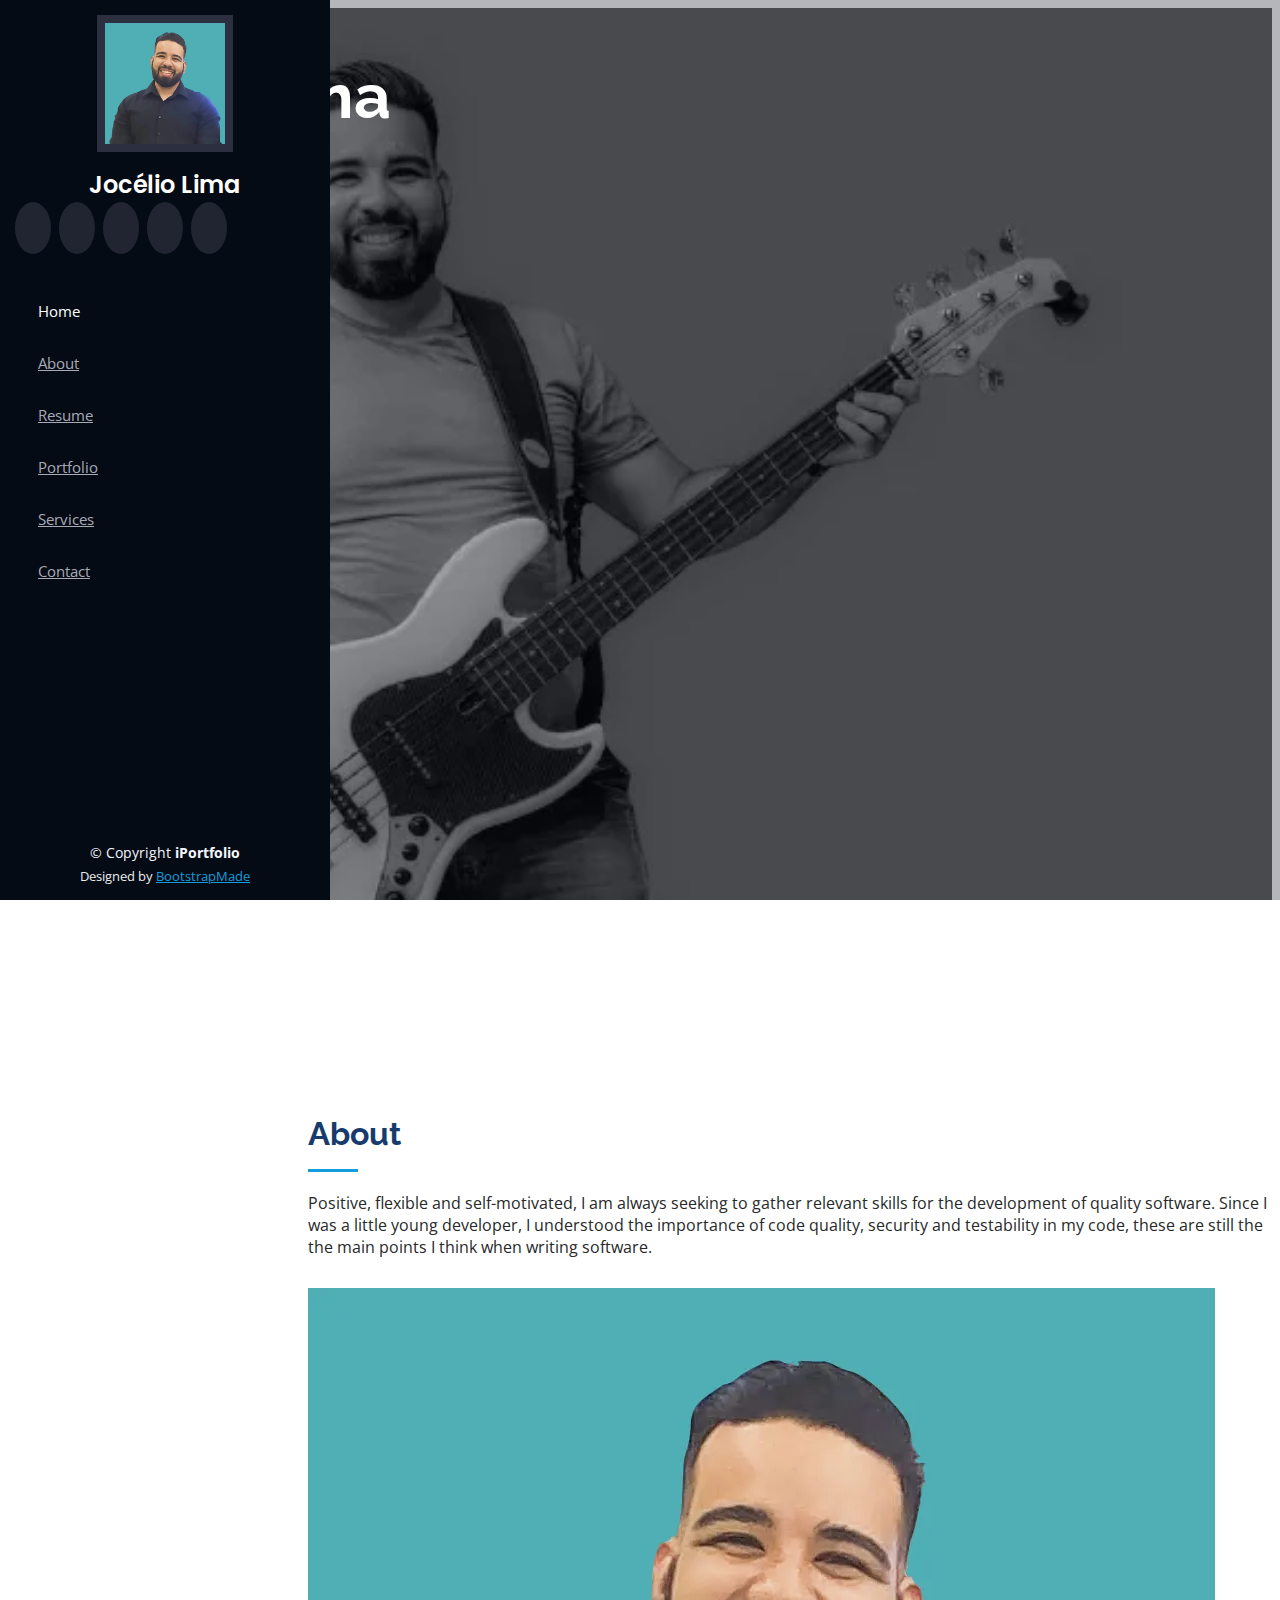
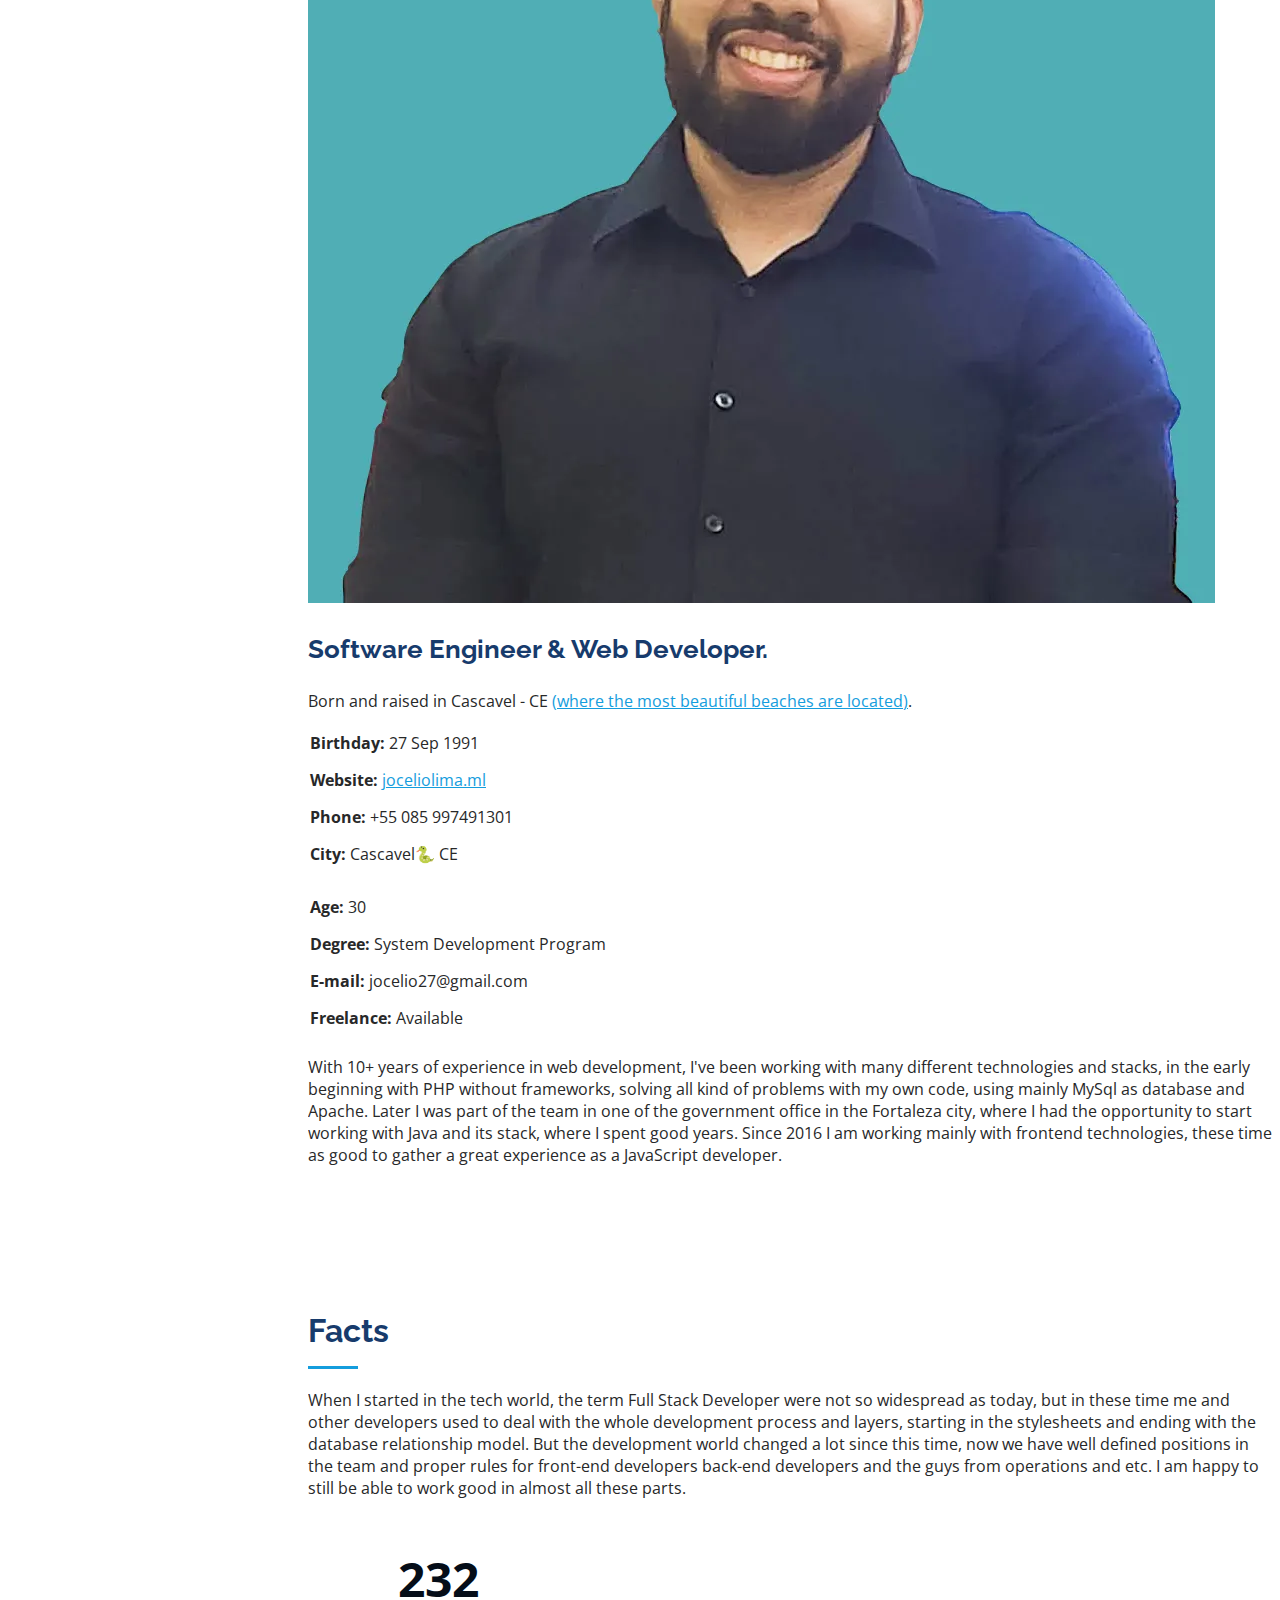
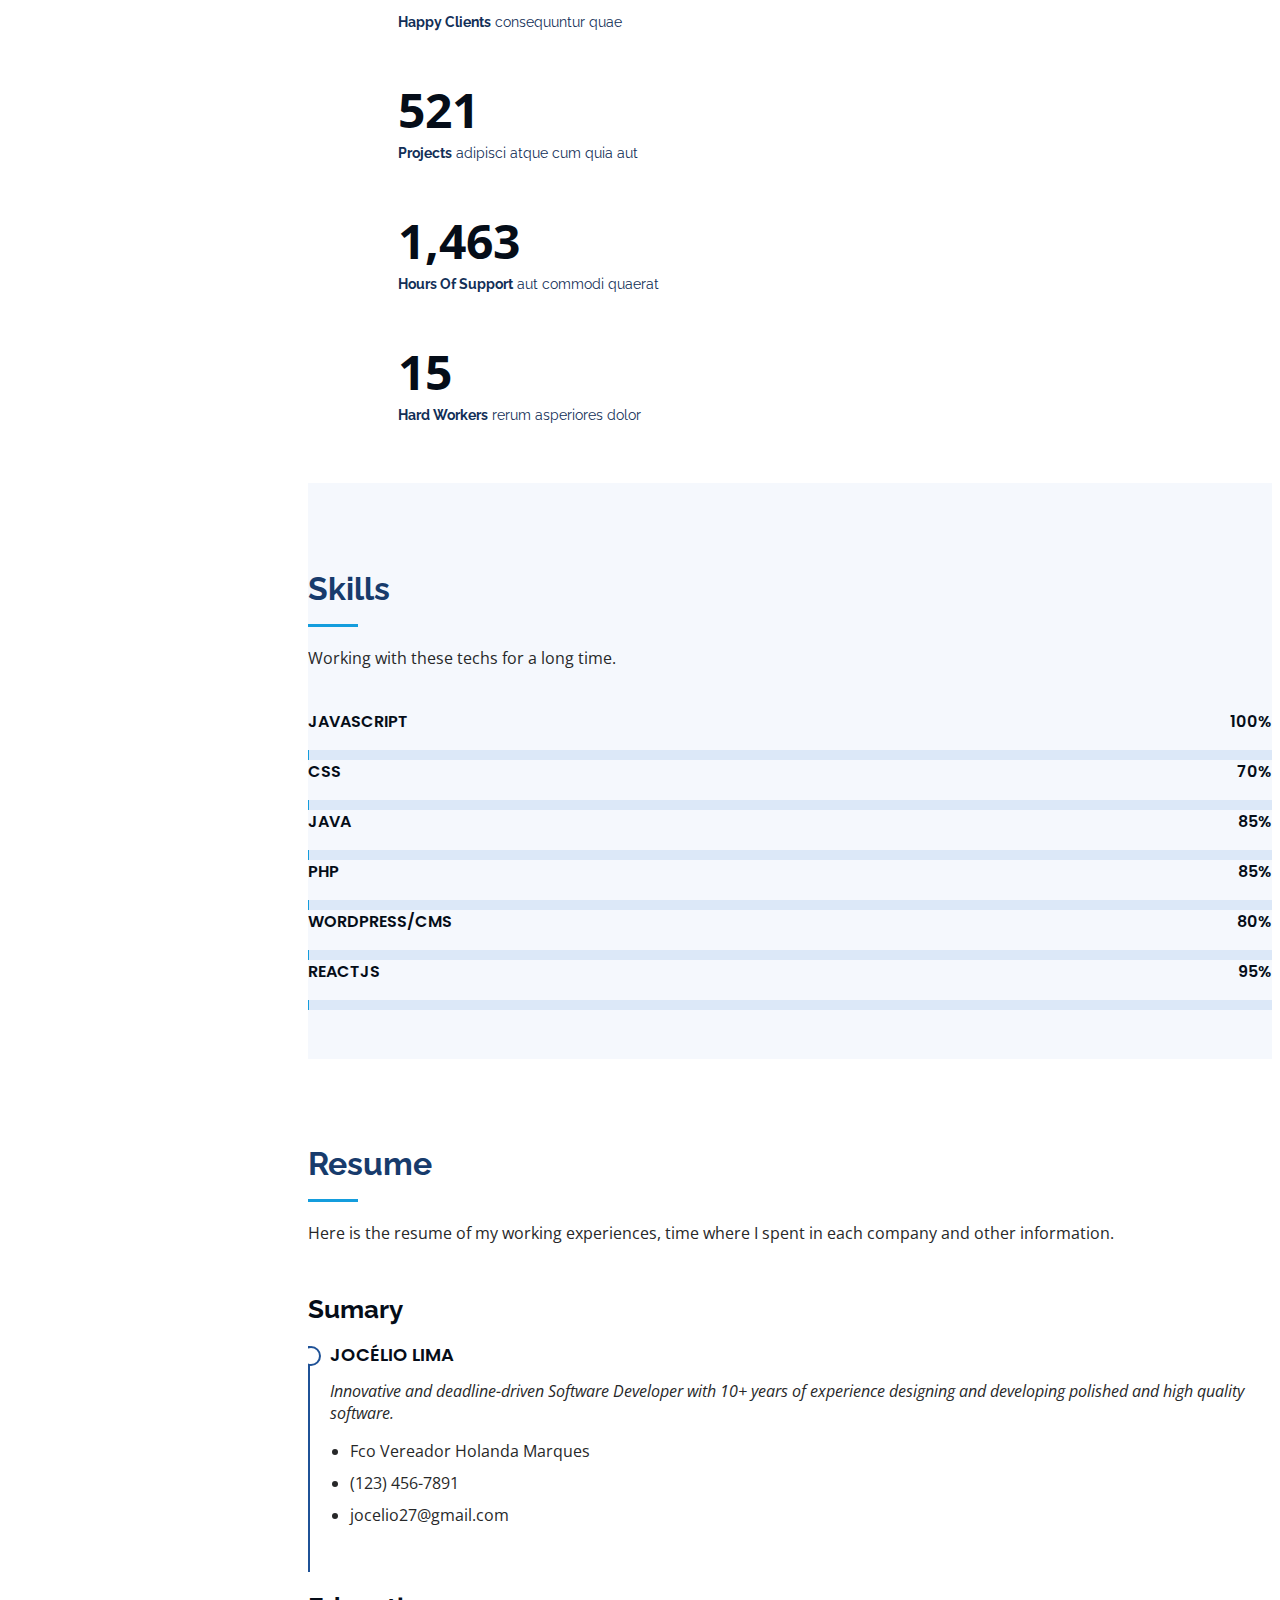
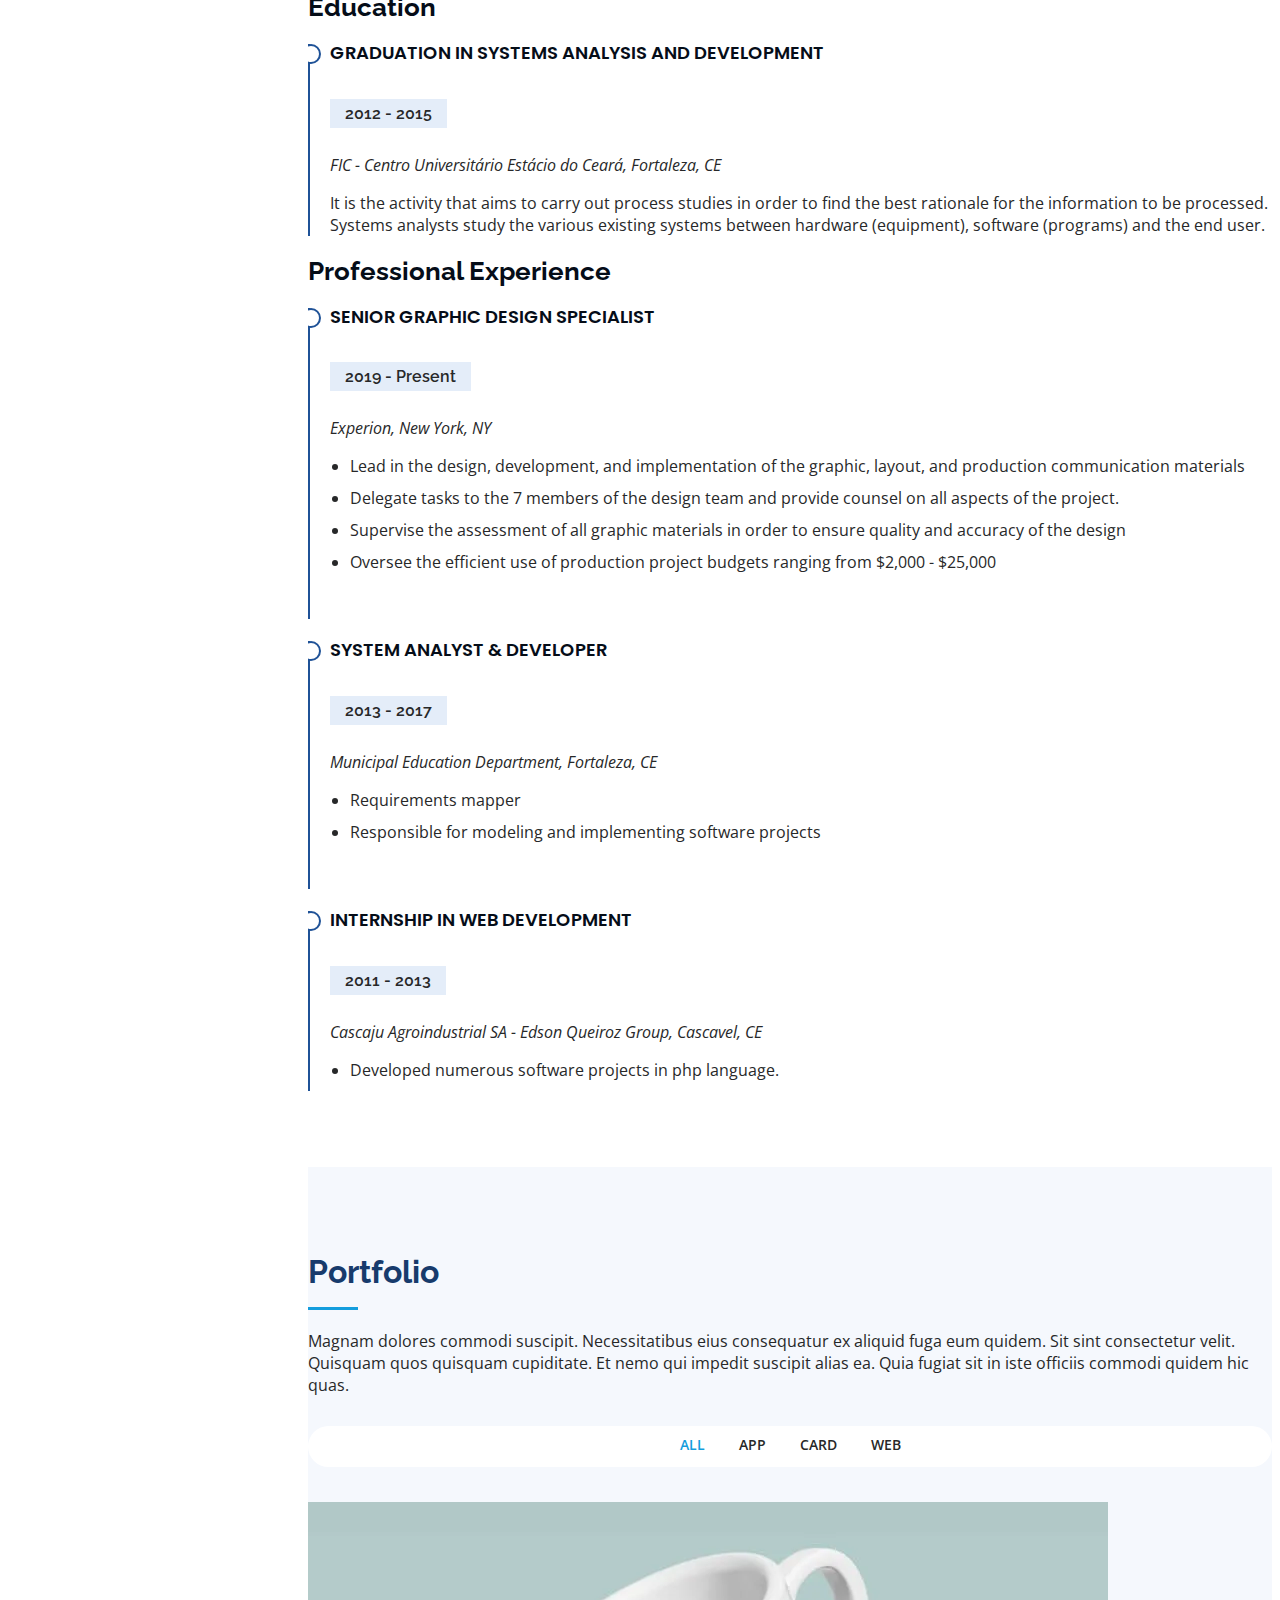
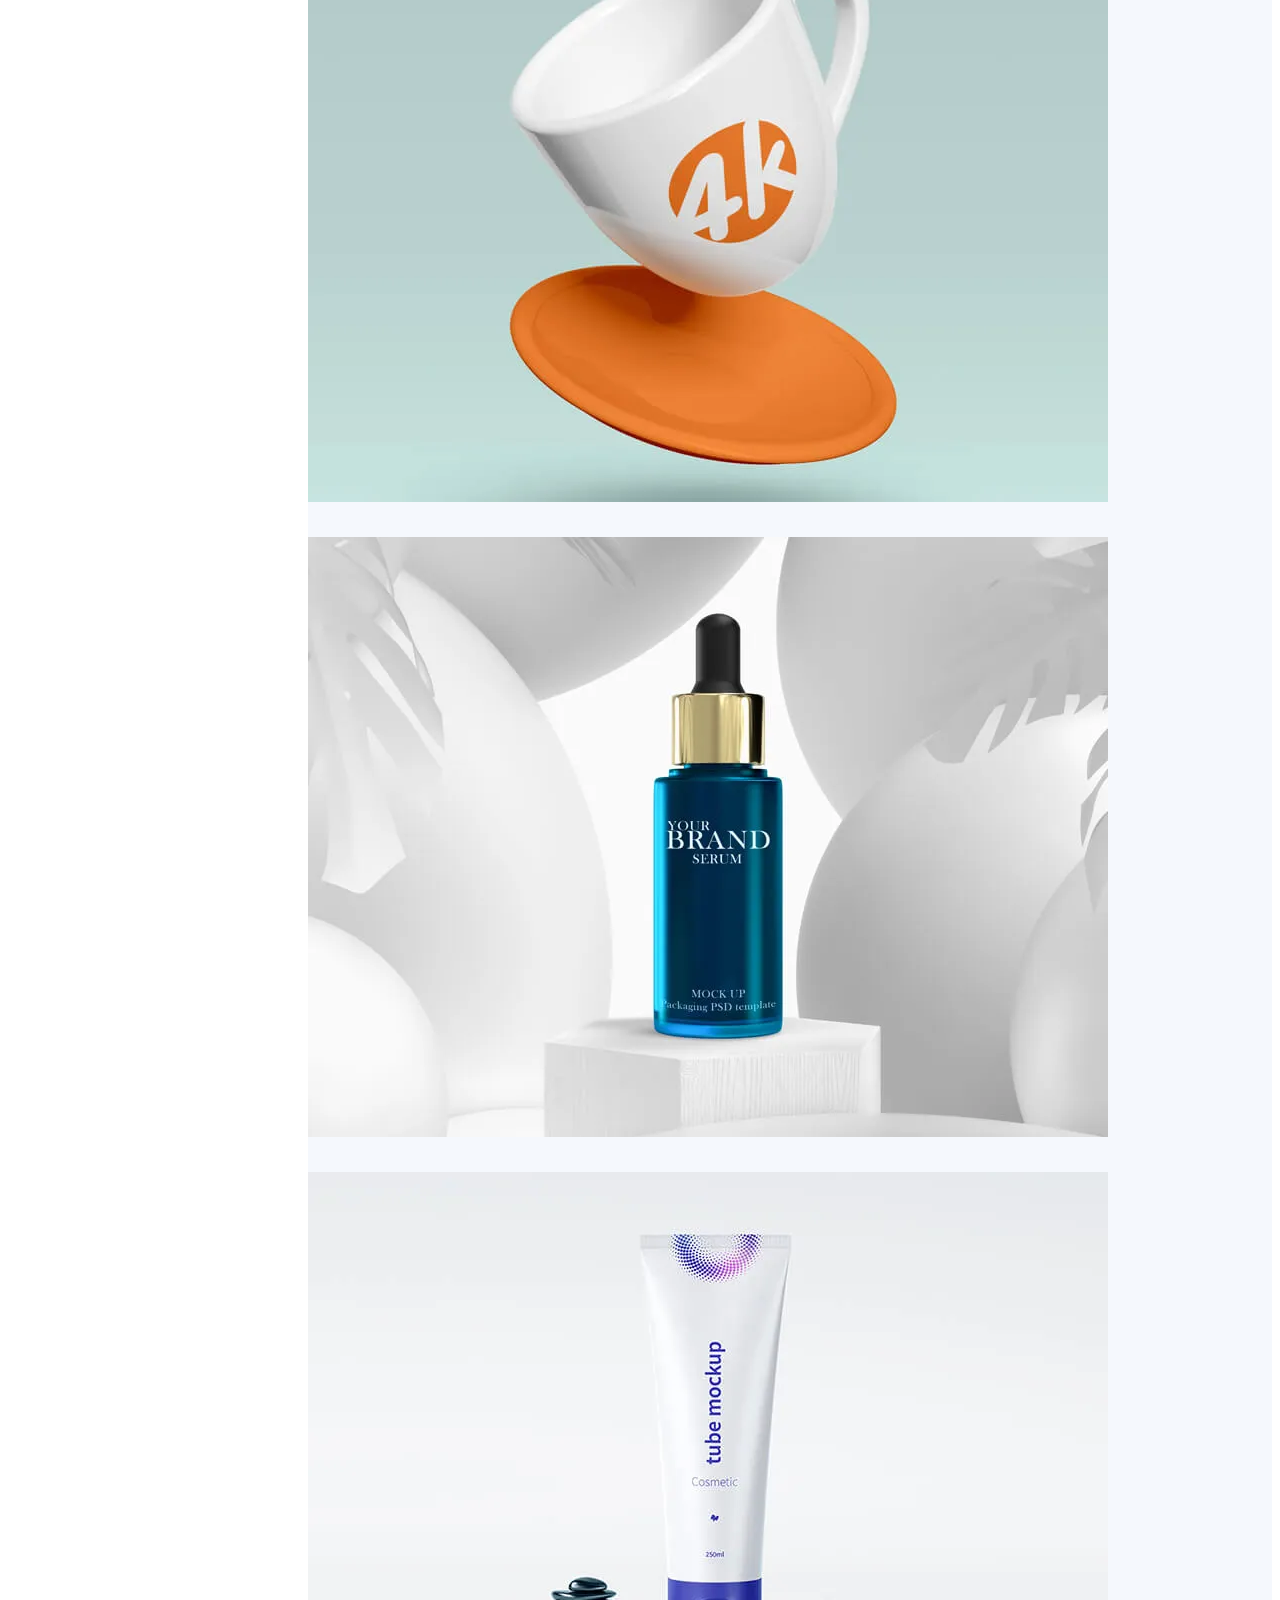
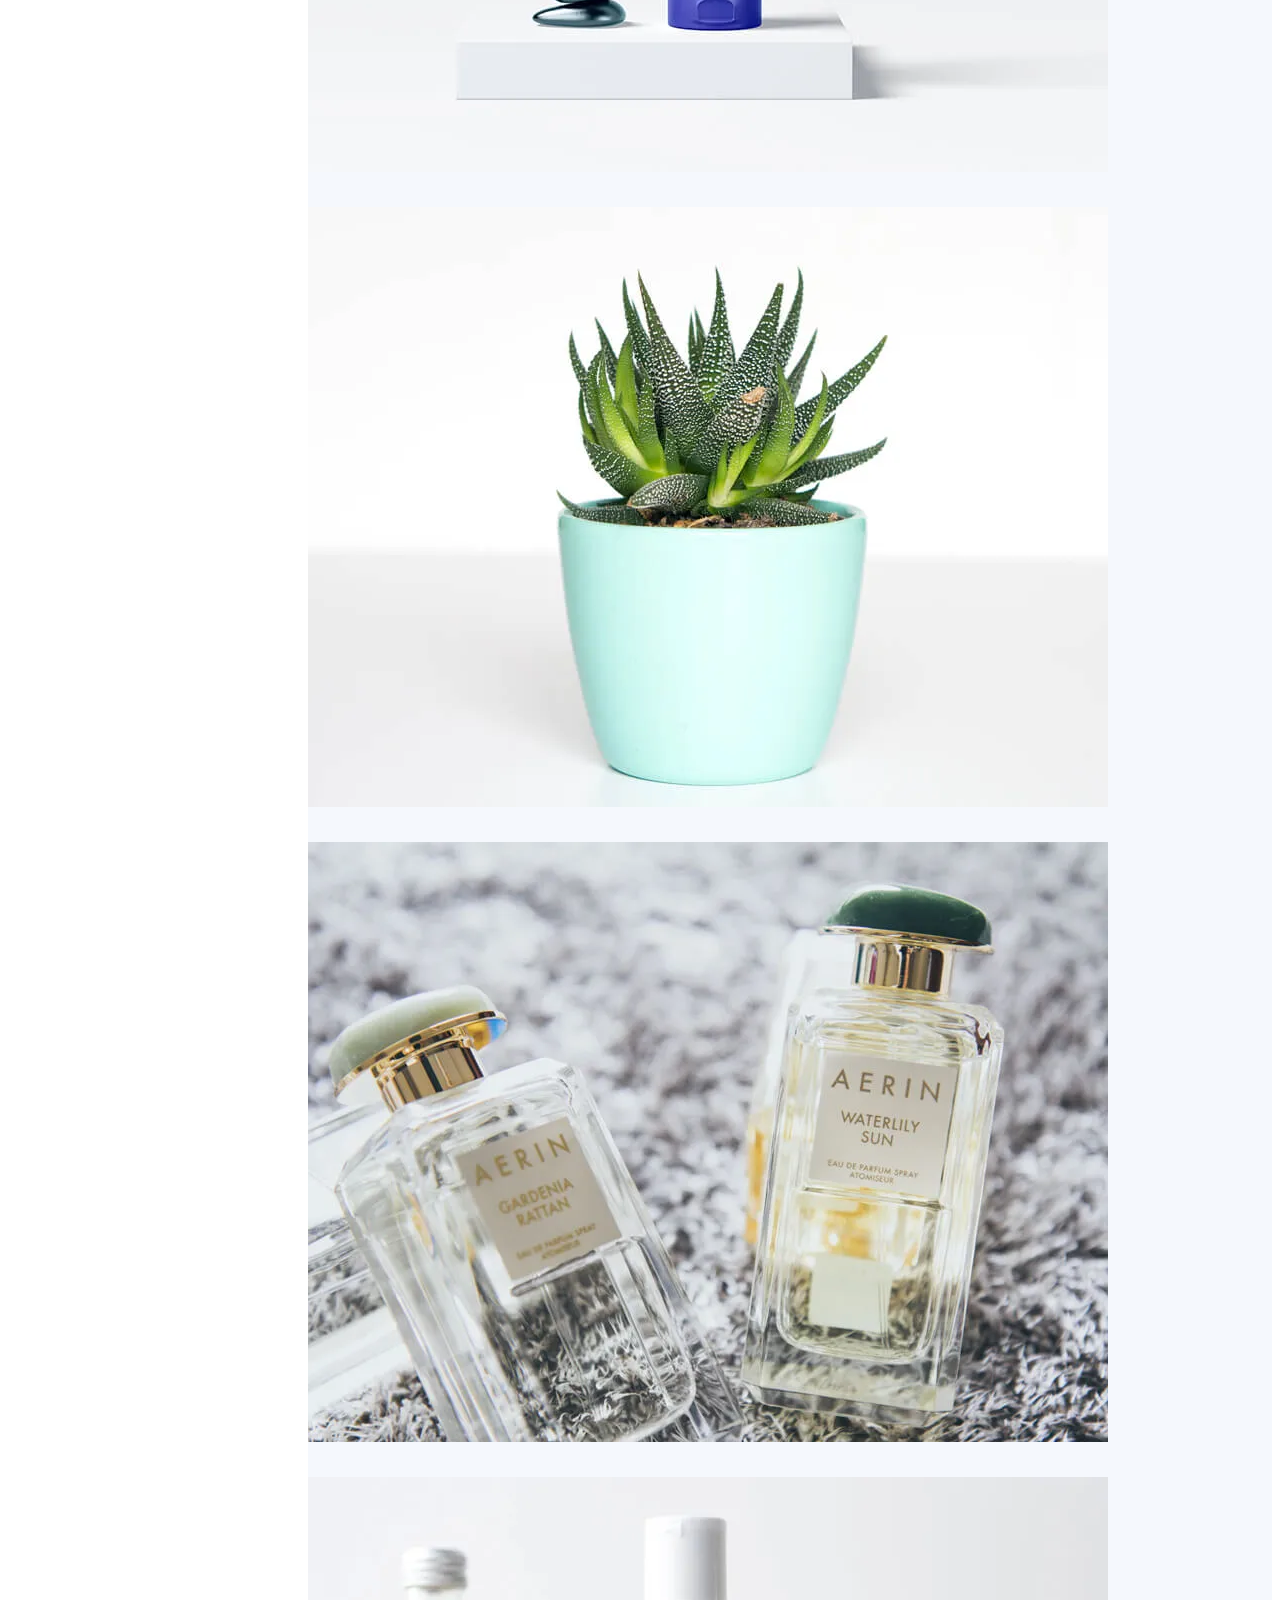
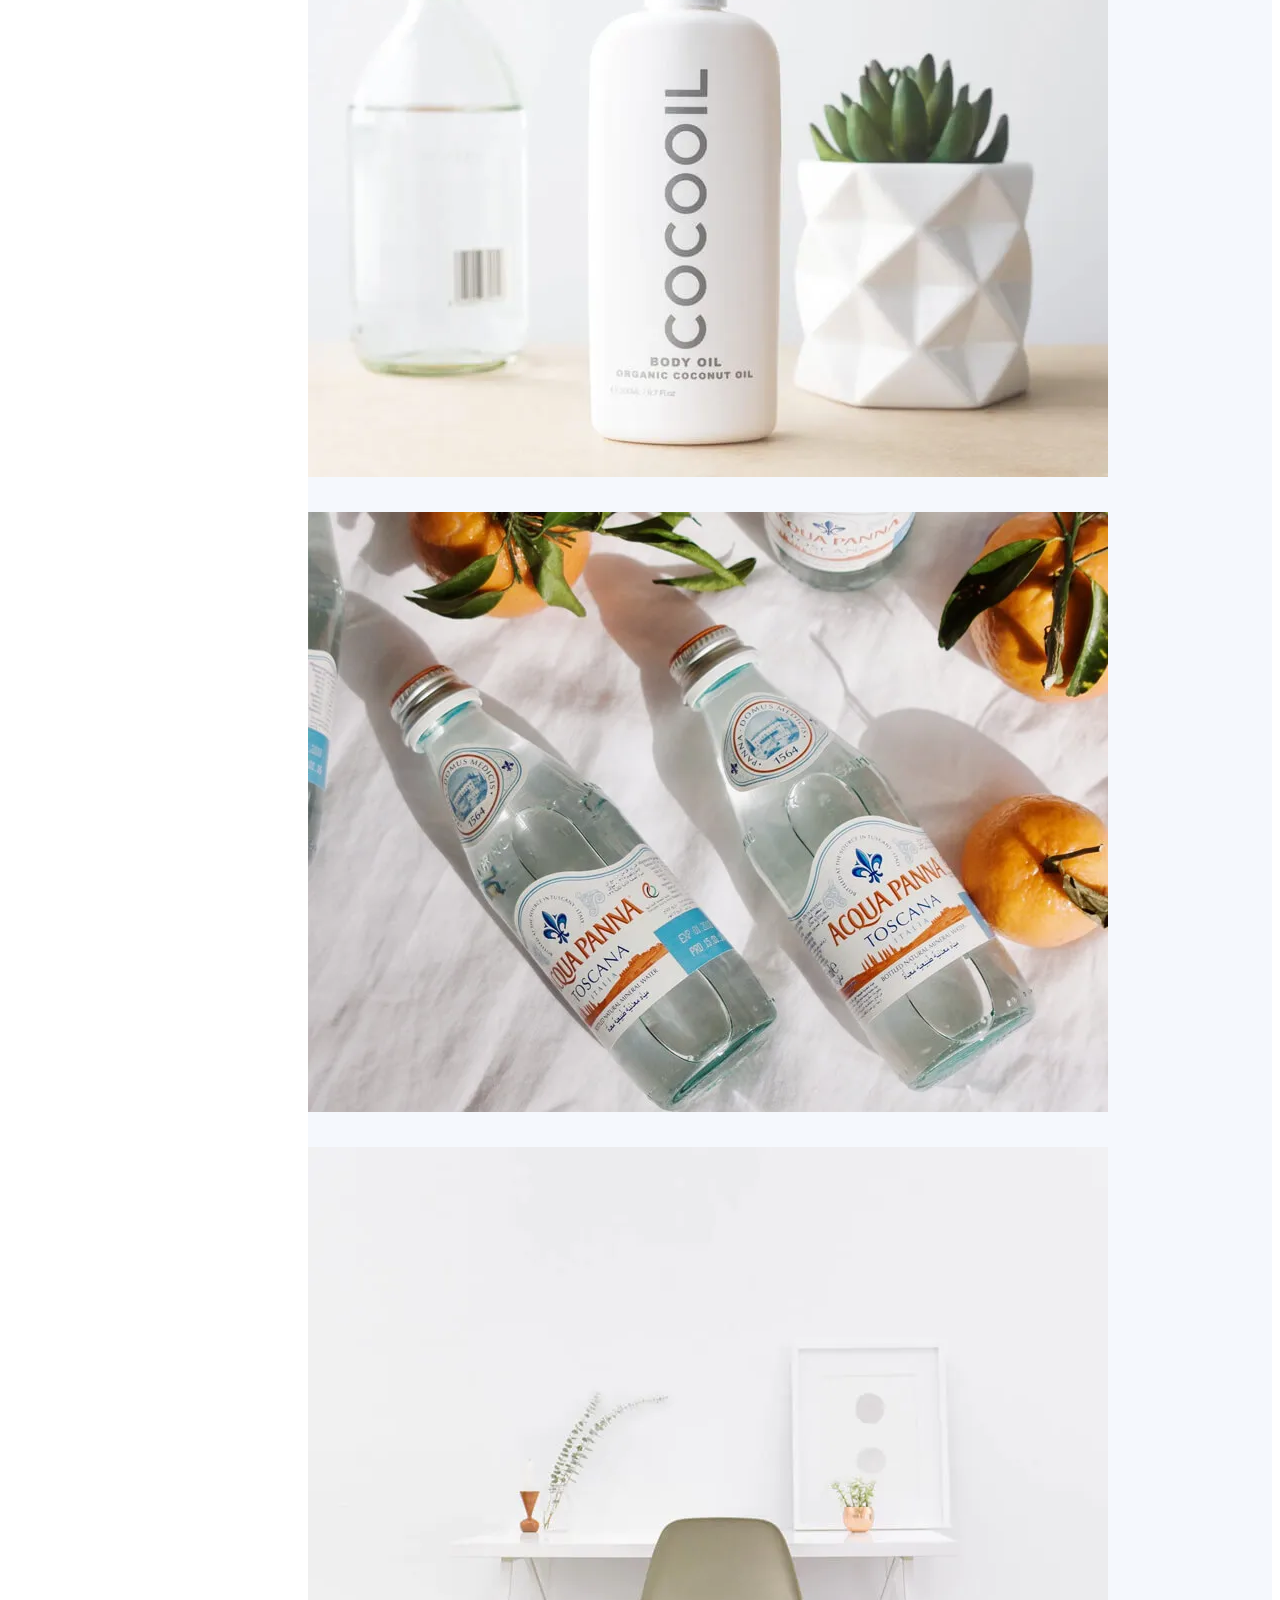
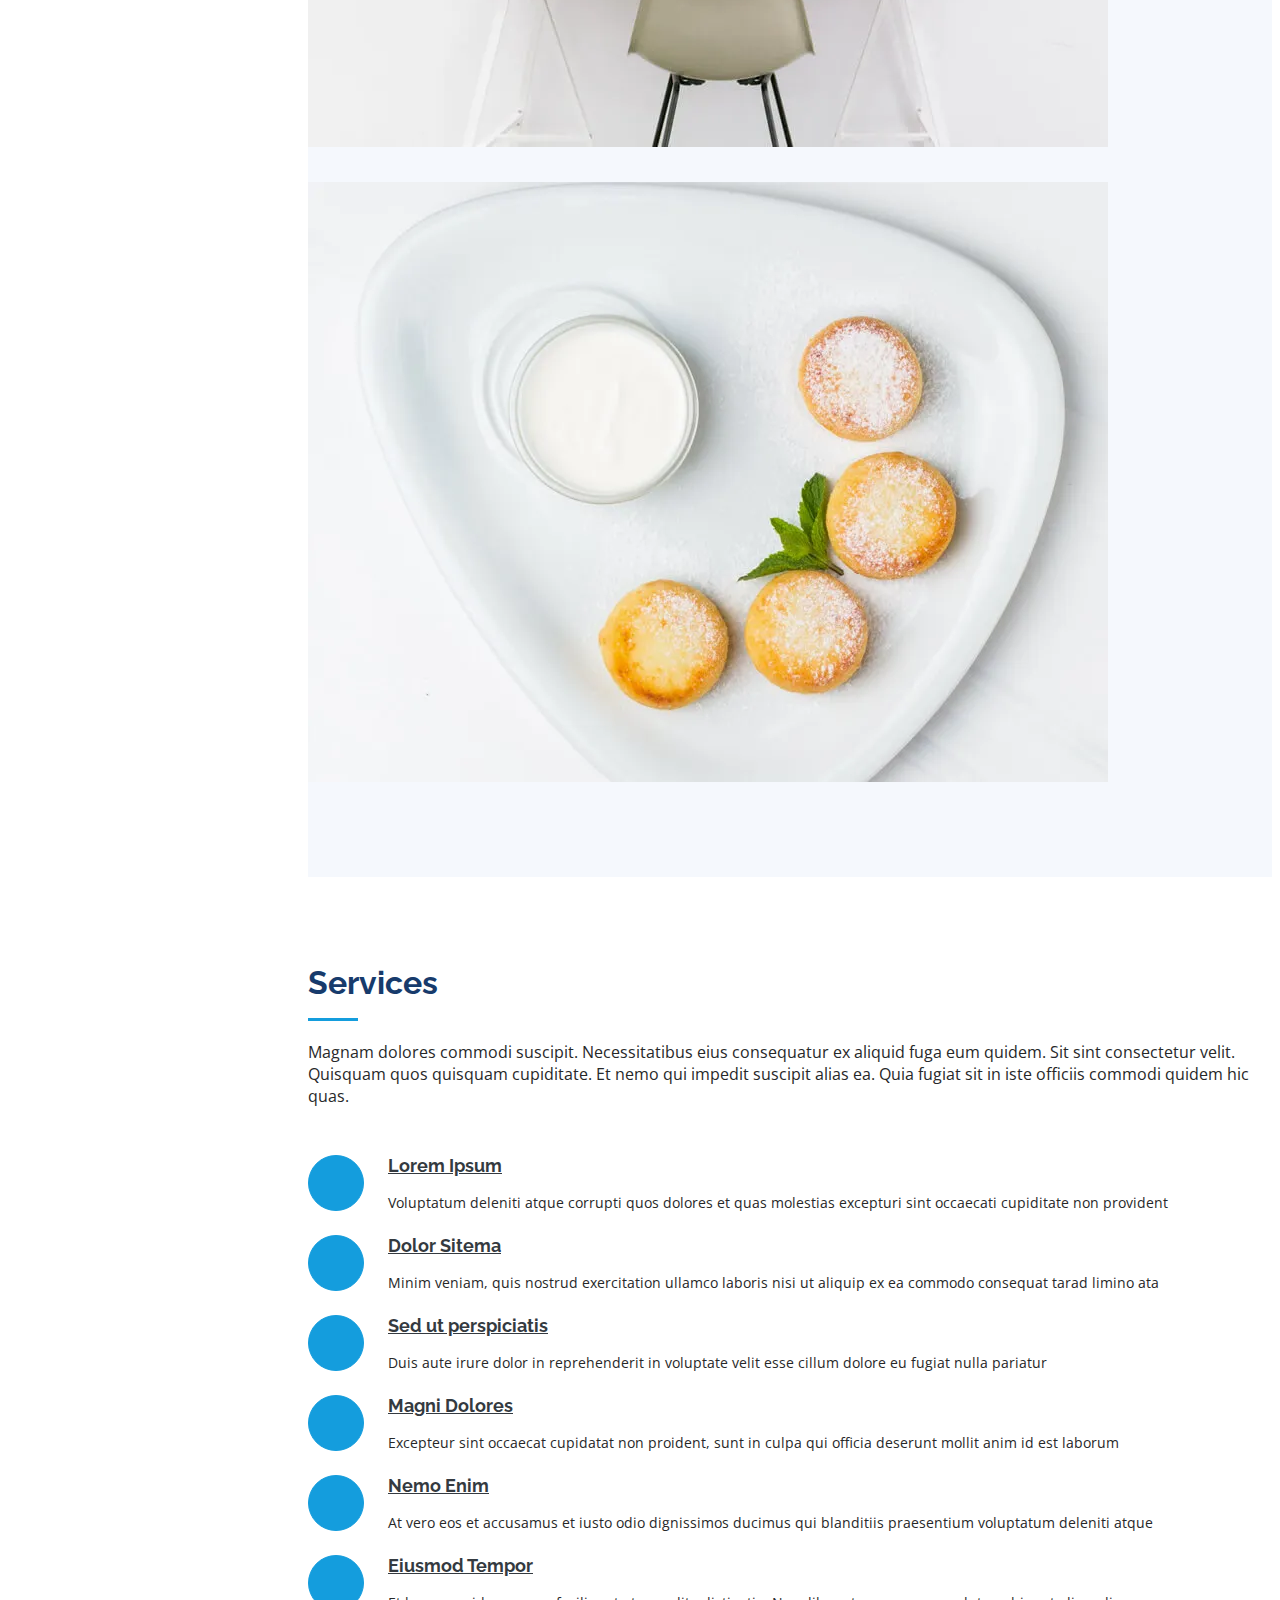
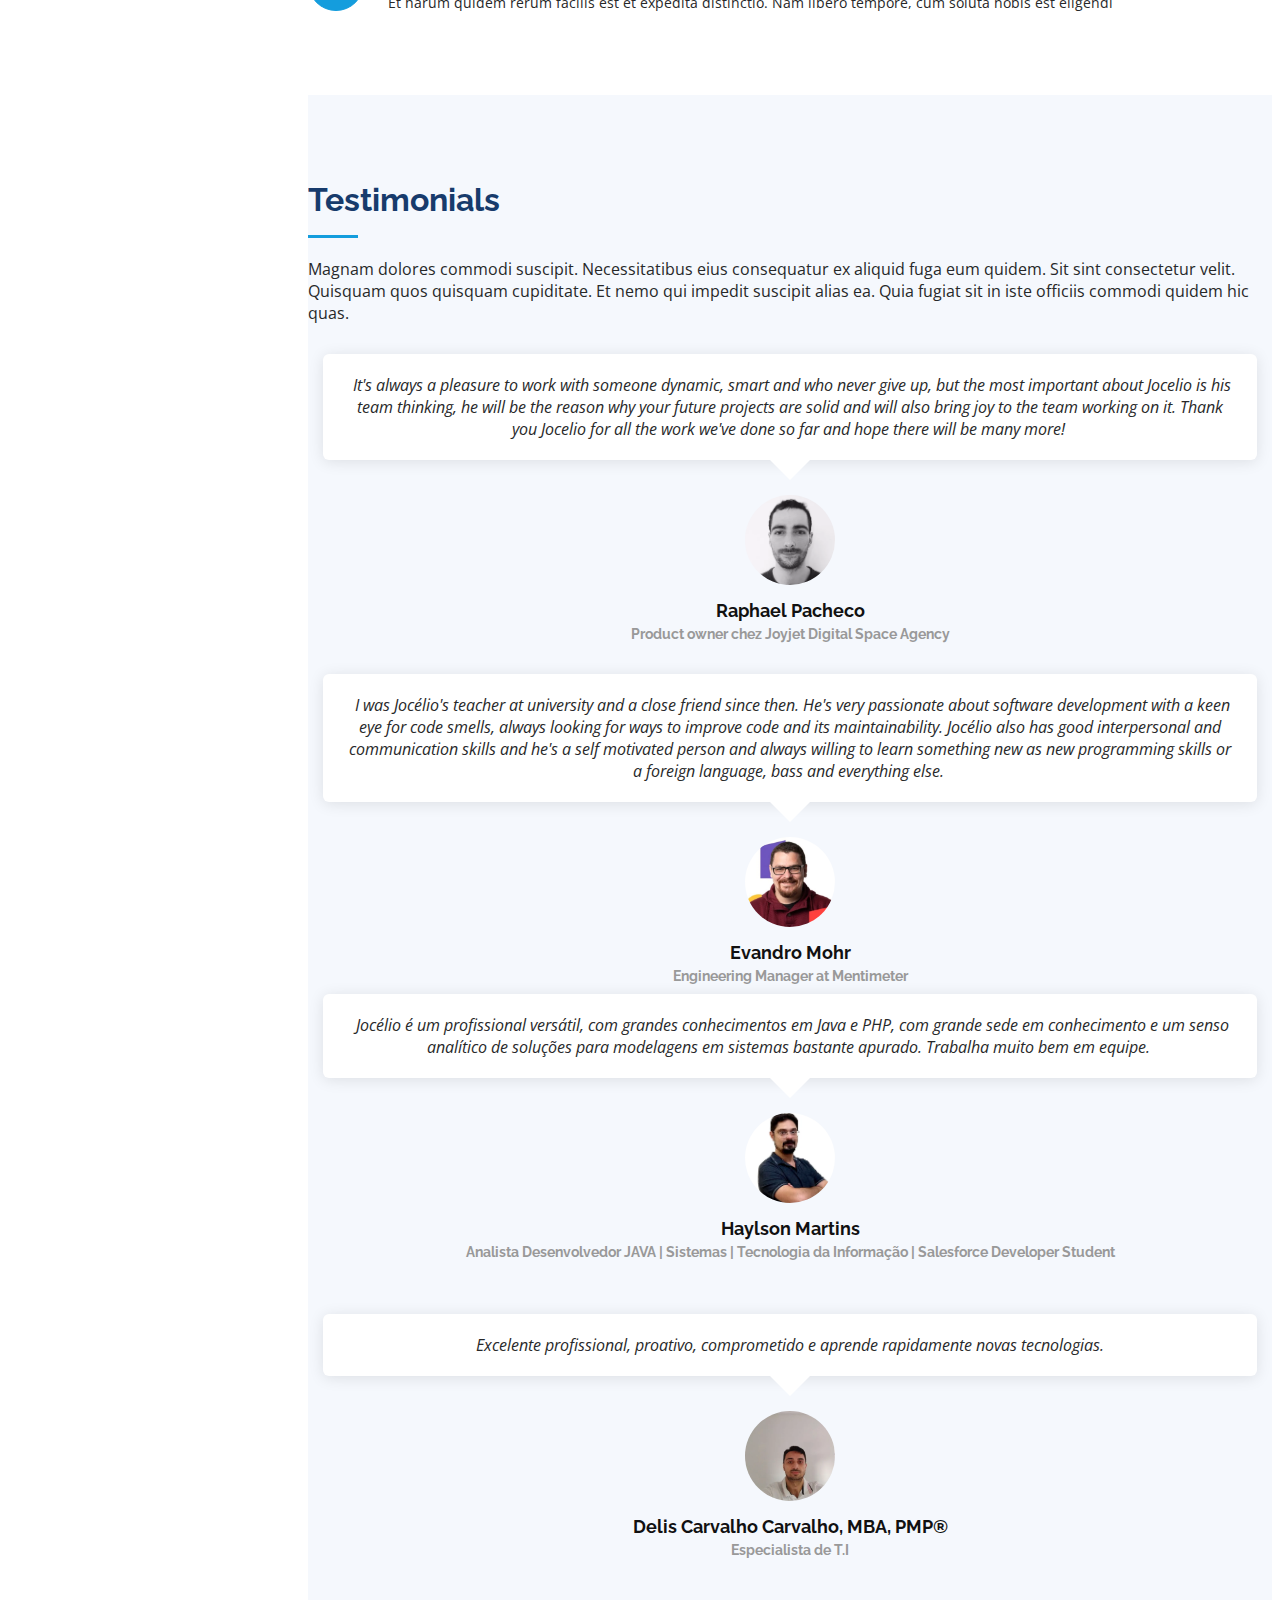
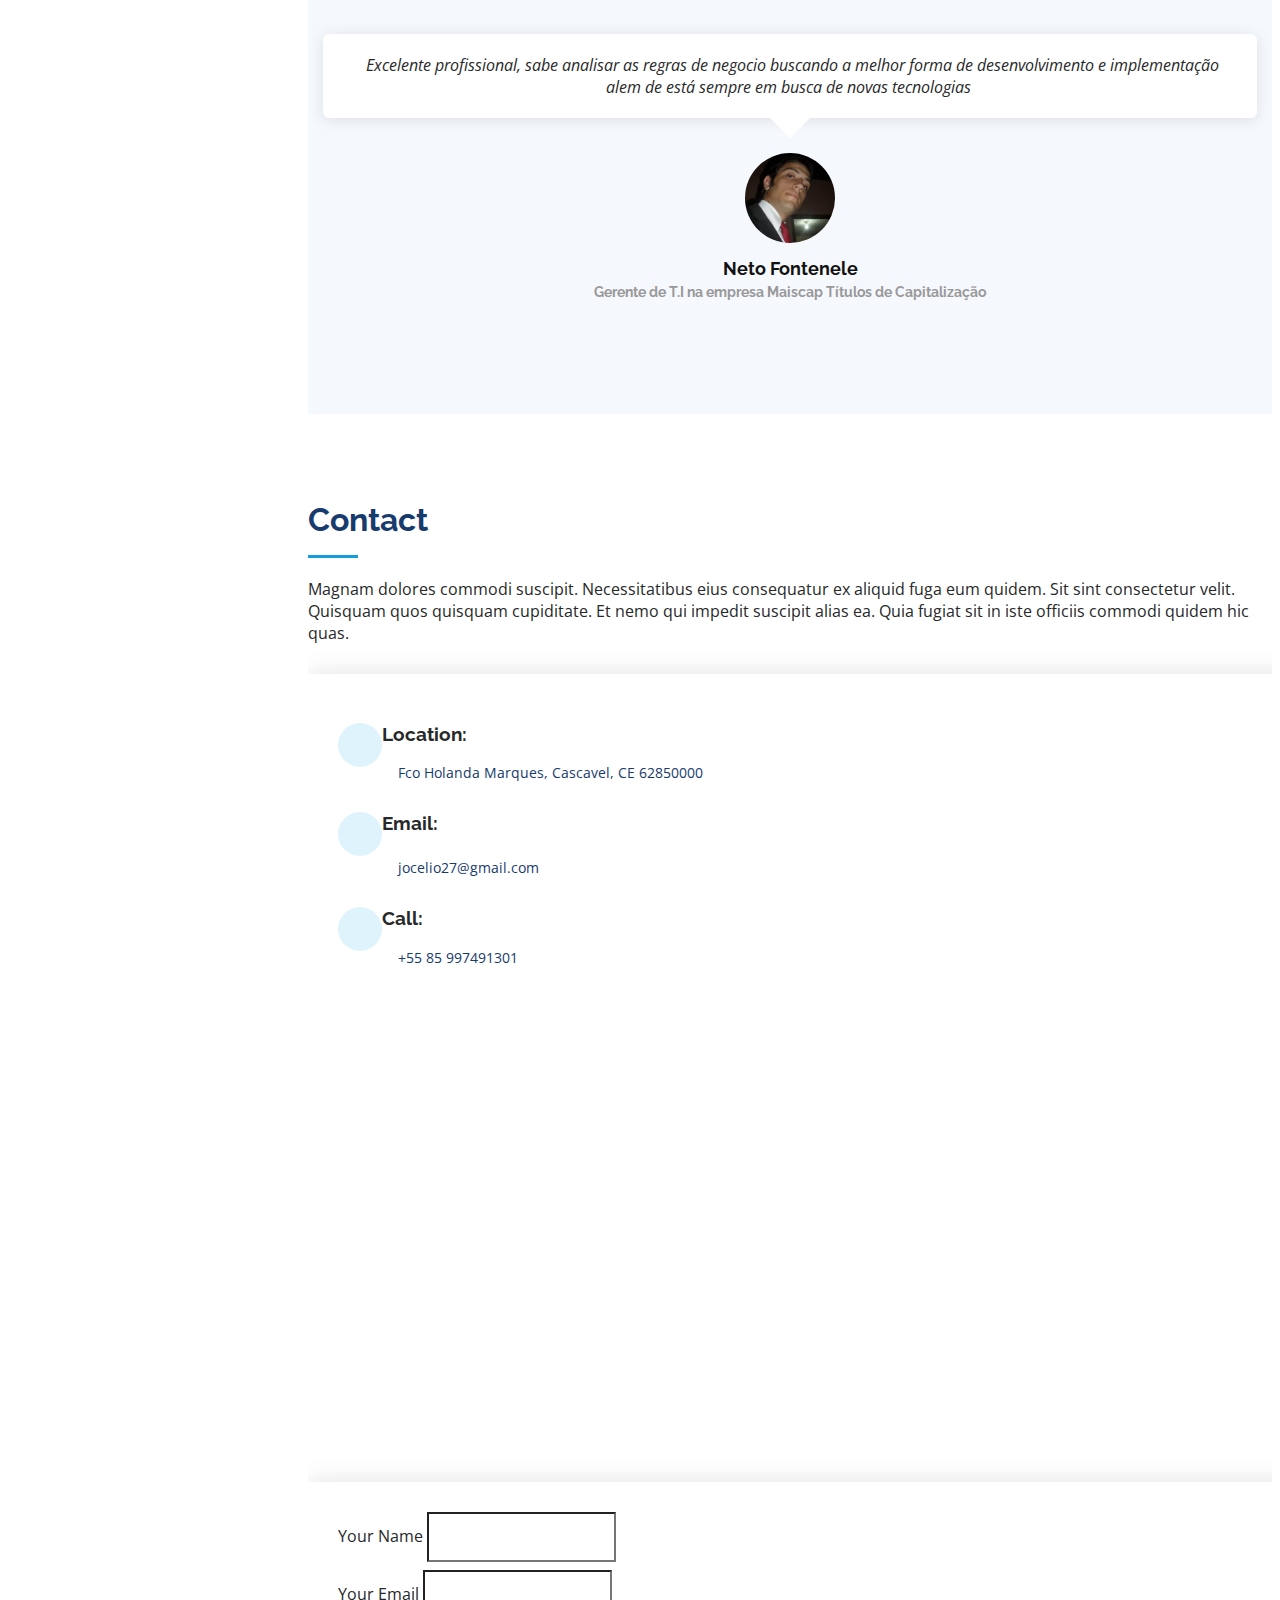
==== commit f3d9a7ca: "Improving accessibility" ====
--- a/index.html
+++ b/index.html
@@ -570,19 +570,19 @@
             <div class="info">
               <div class="address">
                 <i class="icofont-google-map"></i>
-                <h4>Location:</h4>
+                <h3>Location:</h3>
                 <p>Fco Holanda Marques, Cascavel, CE 62850000</p>
               </div>
 
               <div class="email">
                 <i class="icofont-envelope"></i>
-                <h4>Email:</h4>
+                <h3>Email:</h3>
                 <p>jocelio27@gmail.com</p>
               </div>
 
               <div class="phone">
                 <i class="icofont-phone"></i>
-                <h4>Call:</h4>
+                <h3>Call:</h3>
                 <p>+55 85 997491301</p>
               </div>
 
@@ -664,6 +664,11 @@
 
   <!-- Template Main JS File -->
   <script src="assets/js/main.js"></script>
+  <script type="application/javascript">
+    $(document).ready(function(){
+      $('.owl-dot').attr('aria-label', 'button');
+    })
+  </script>
 
 </body>
 
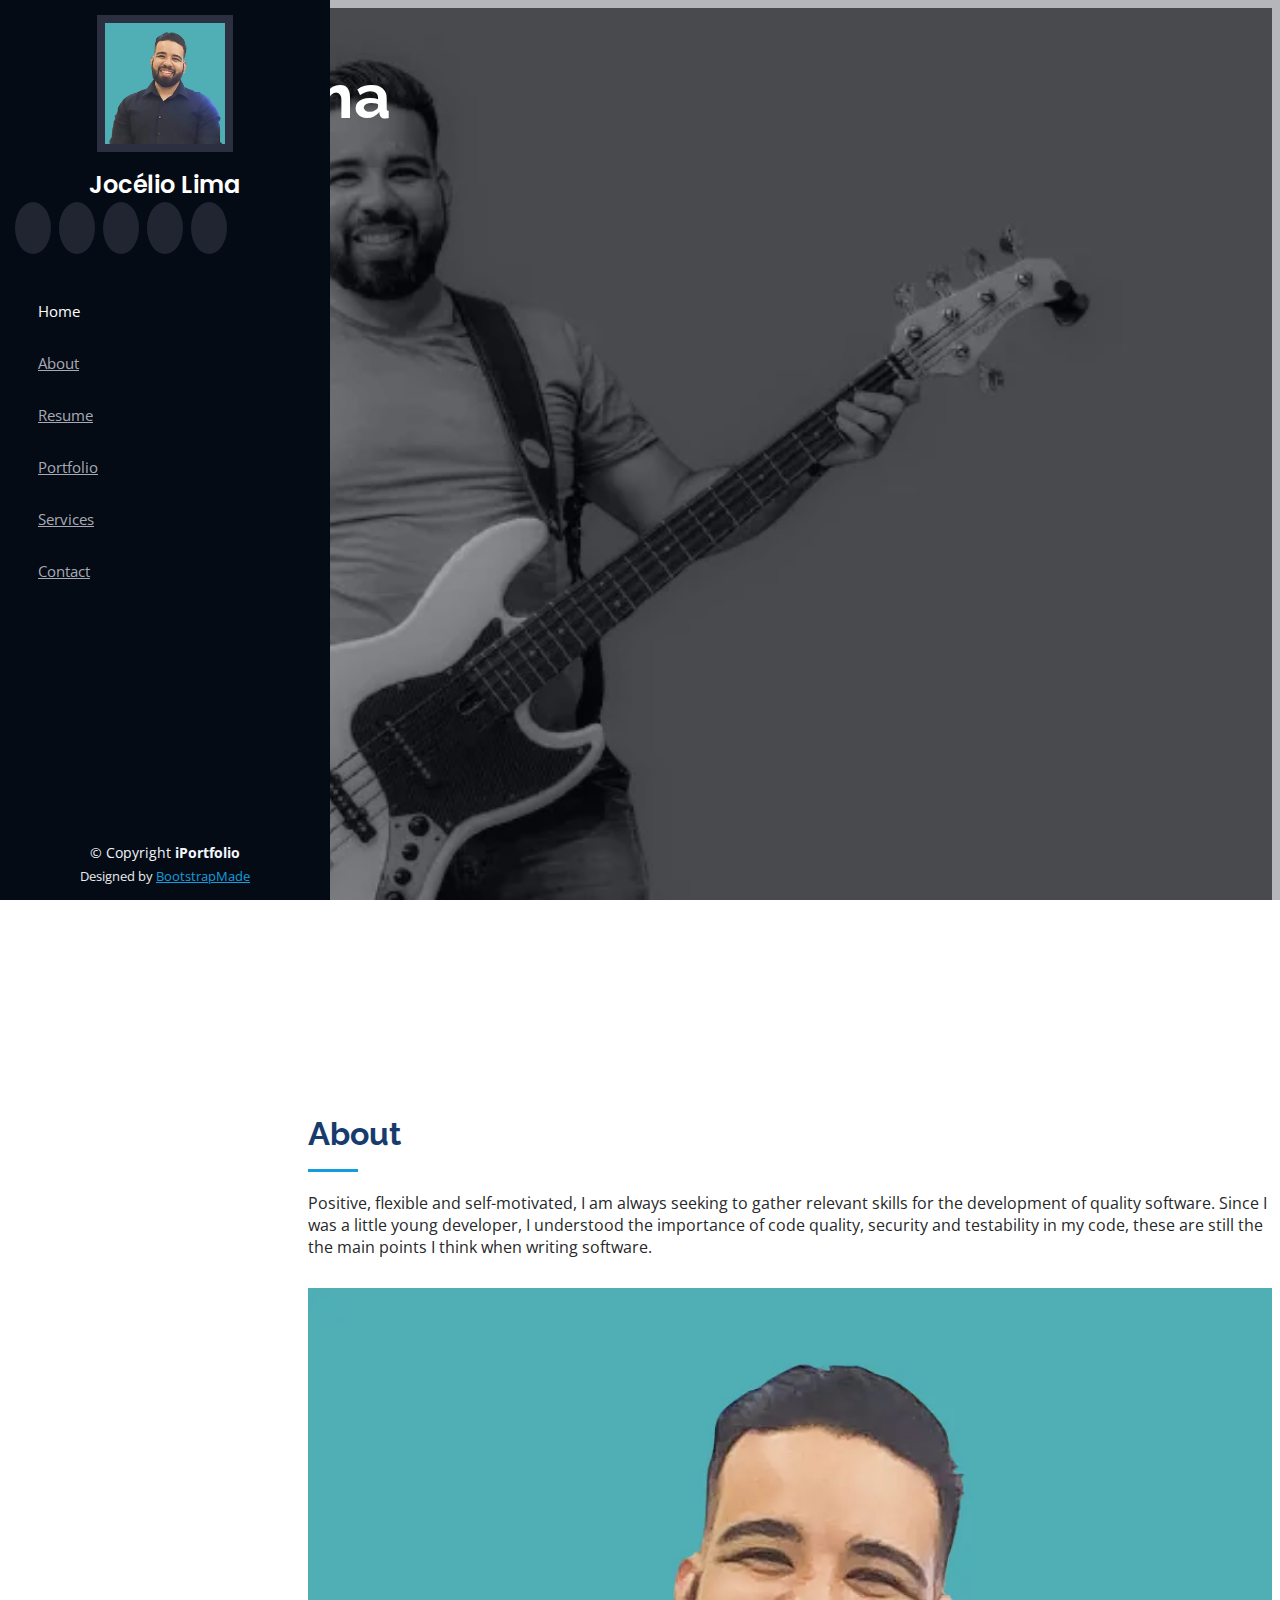
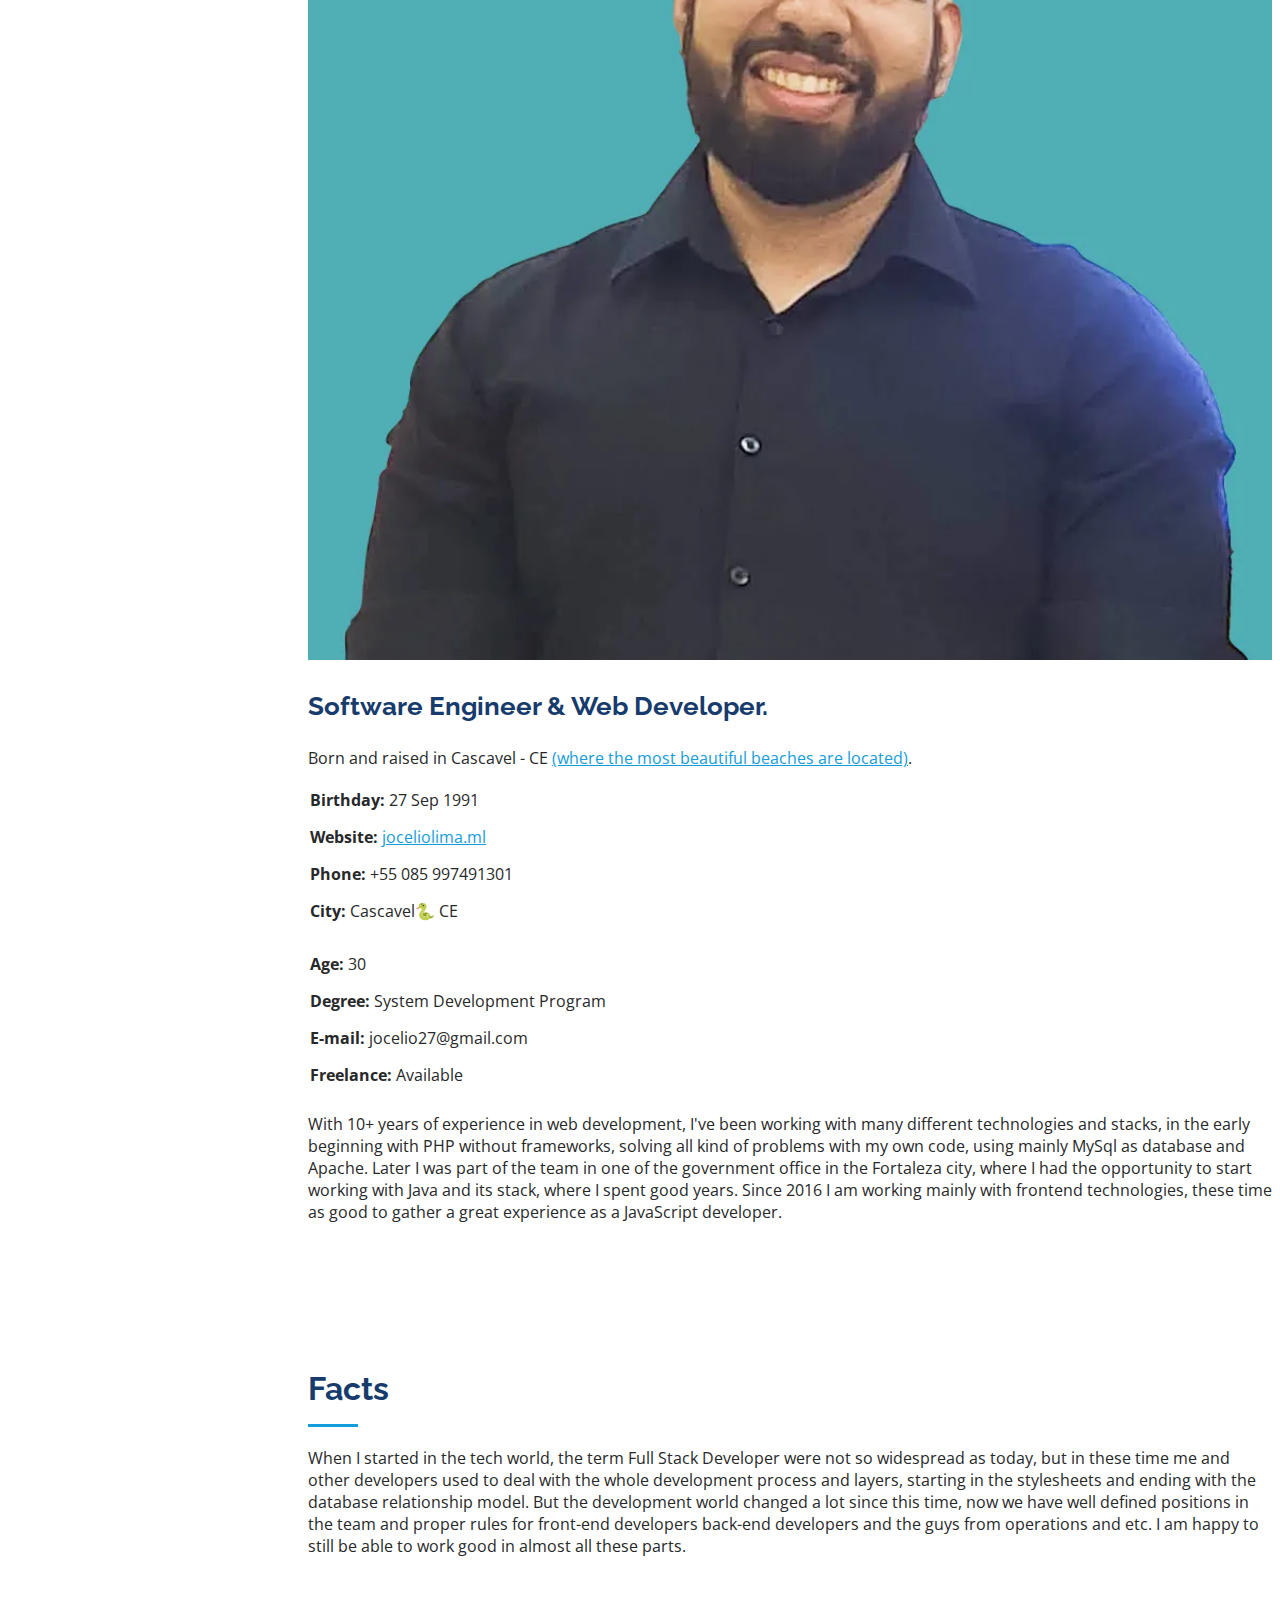
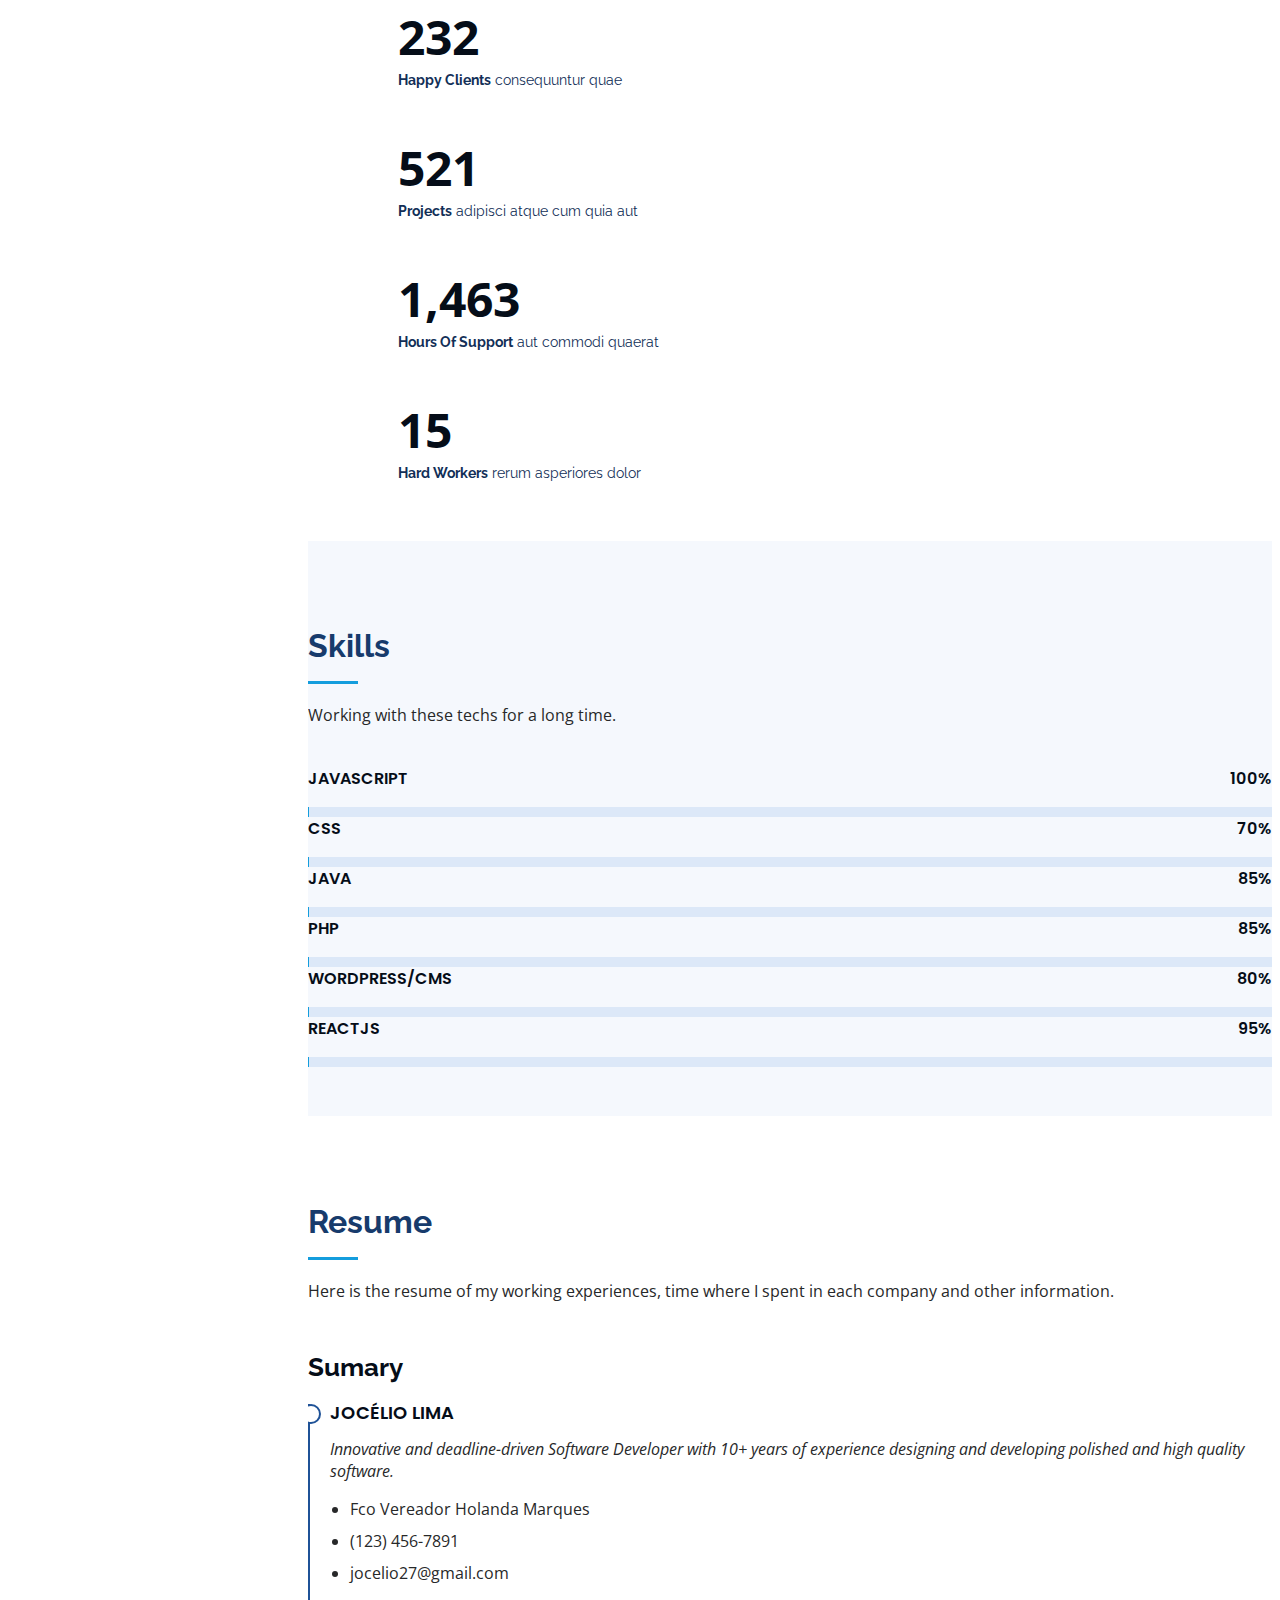
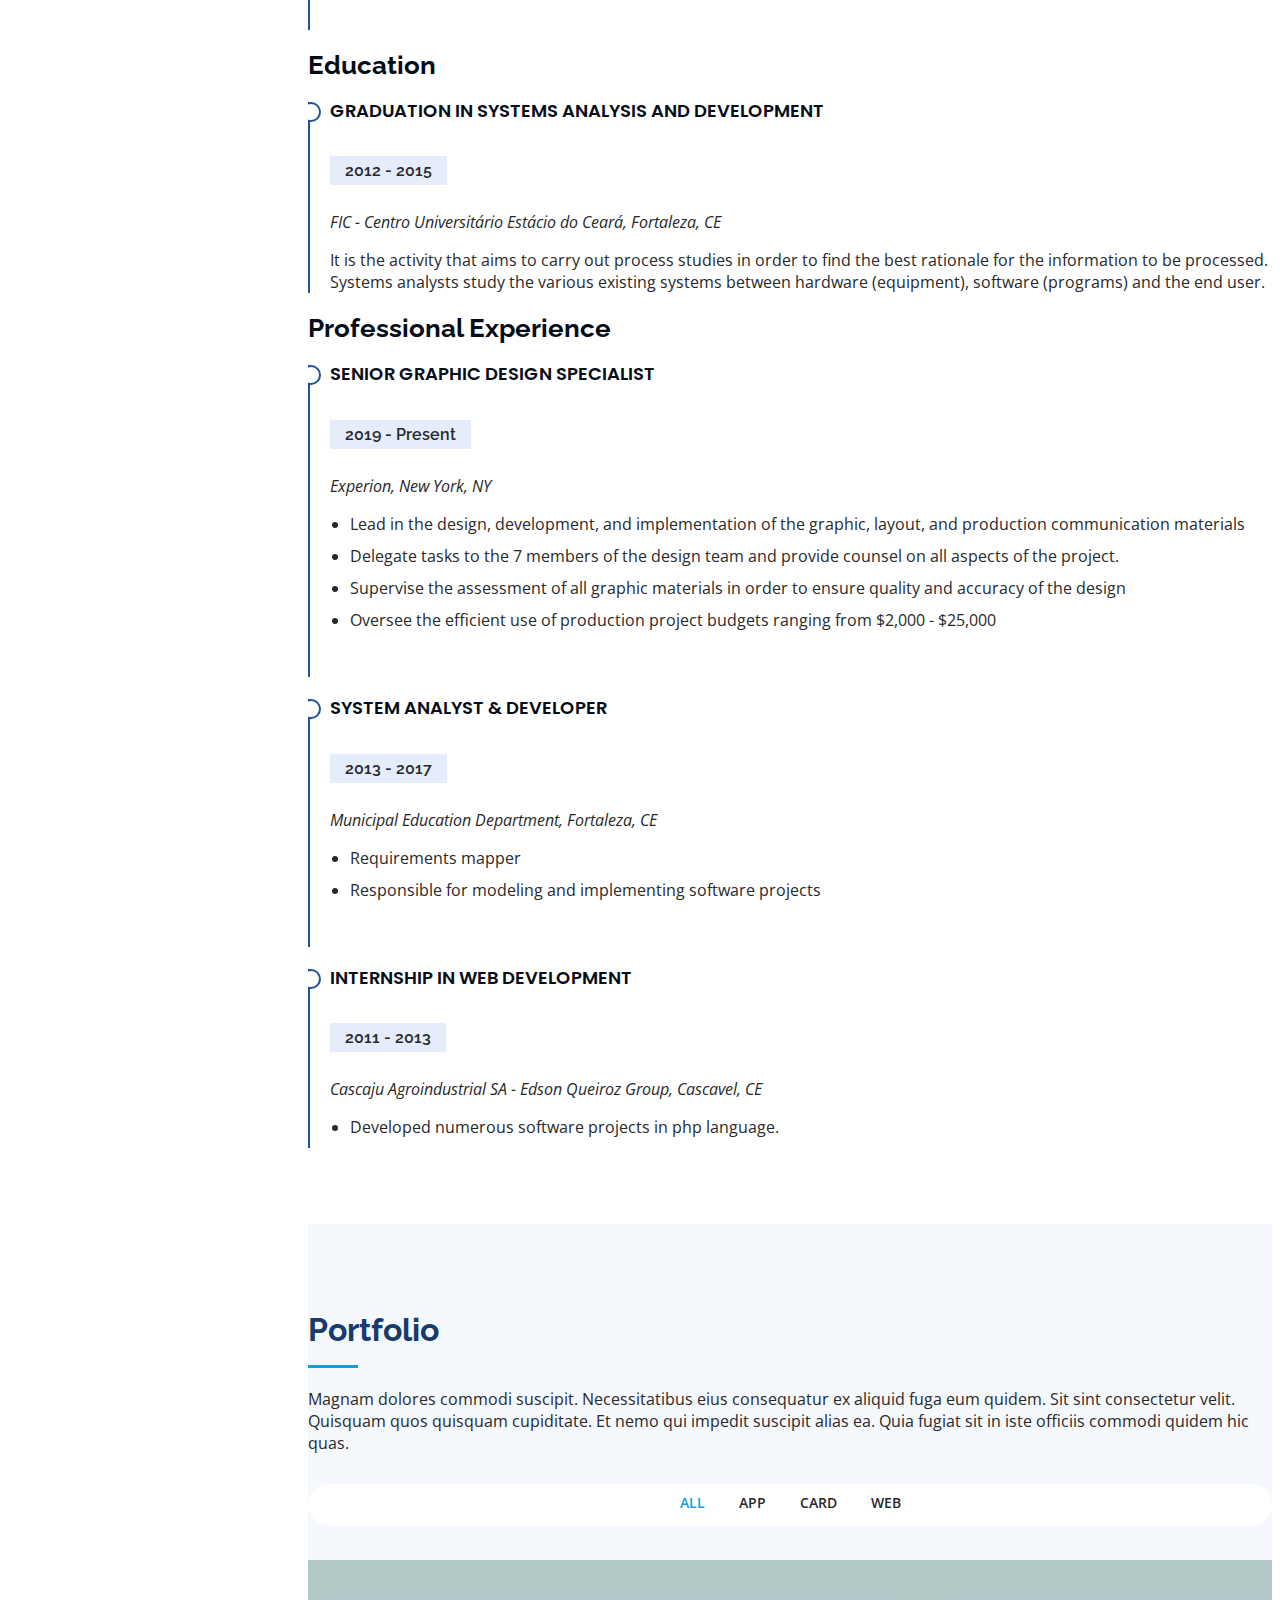
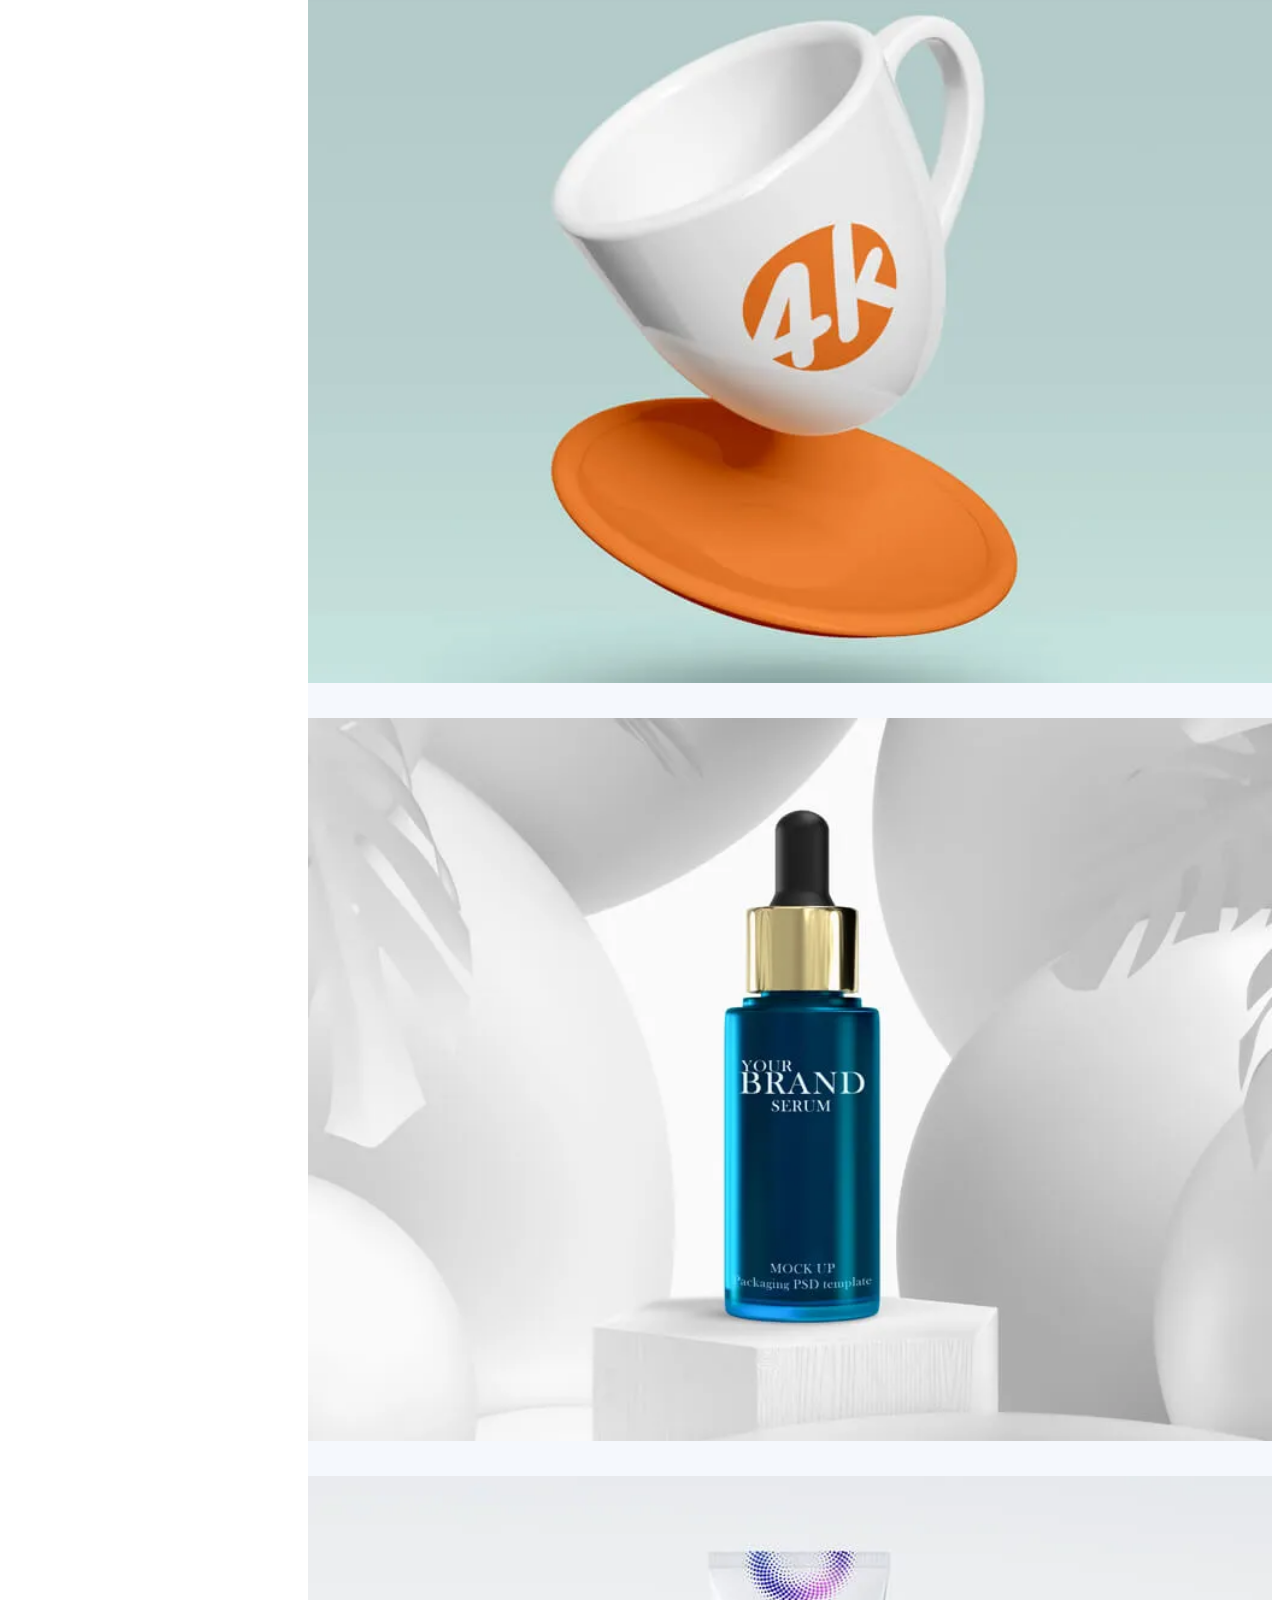
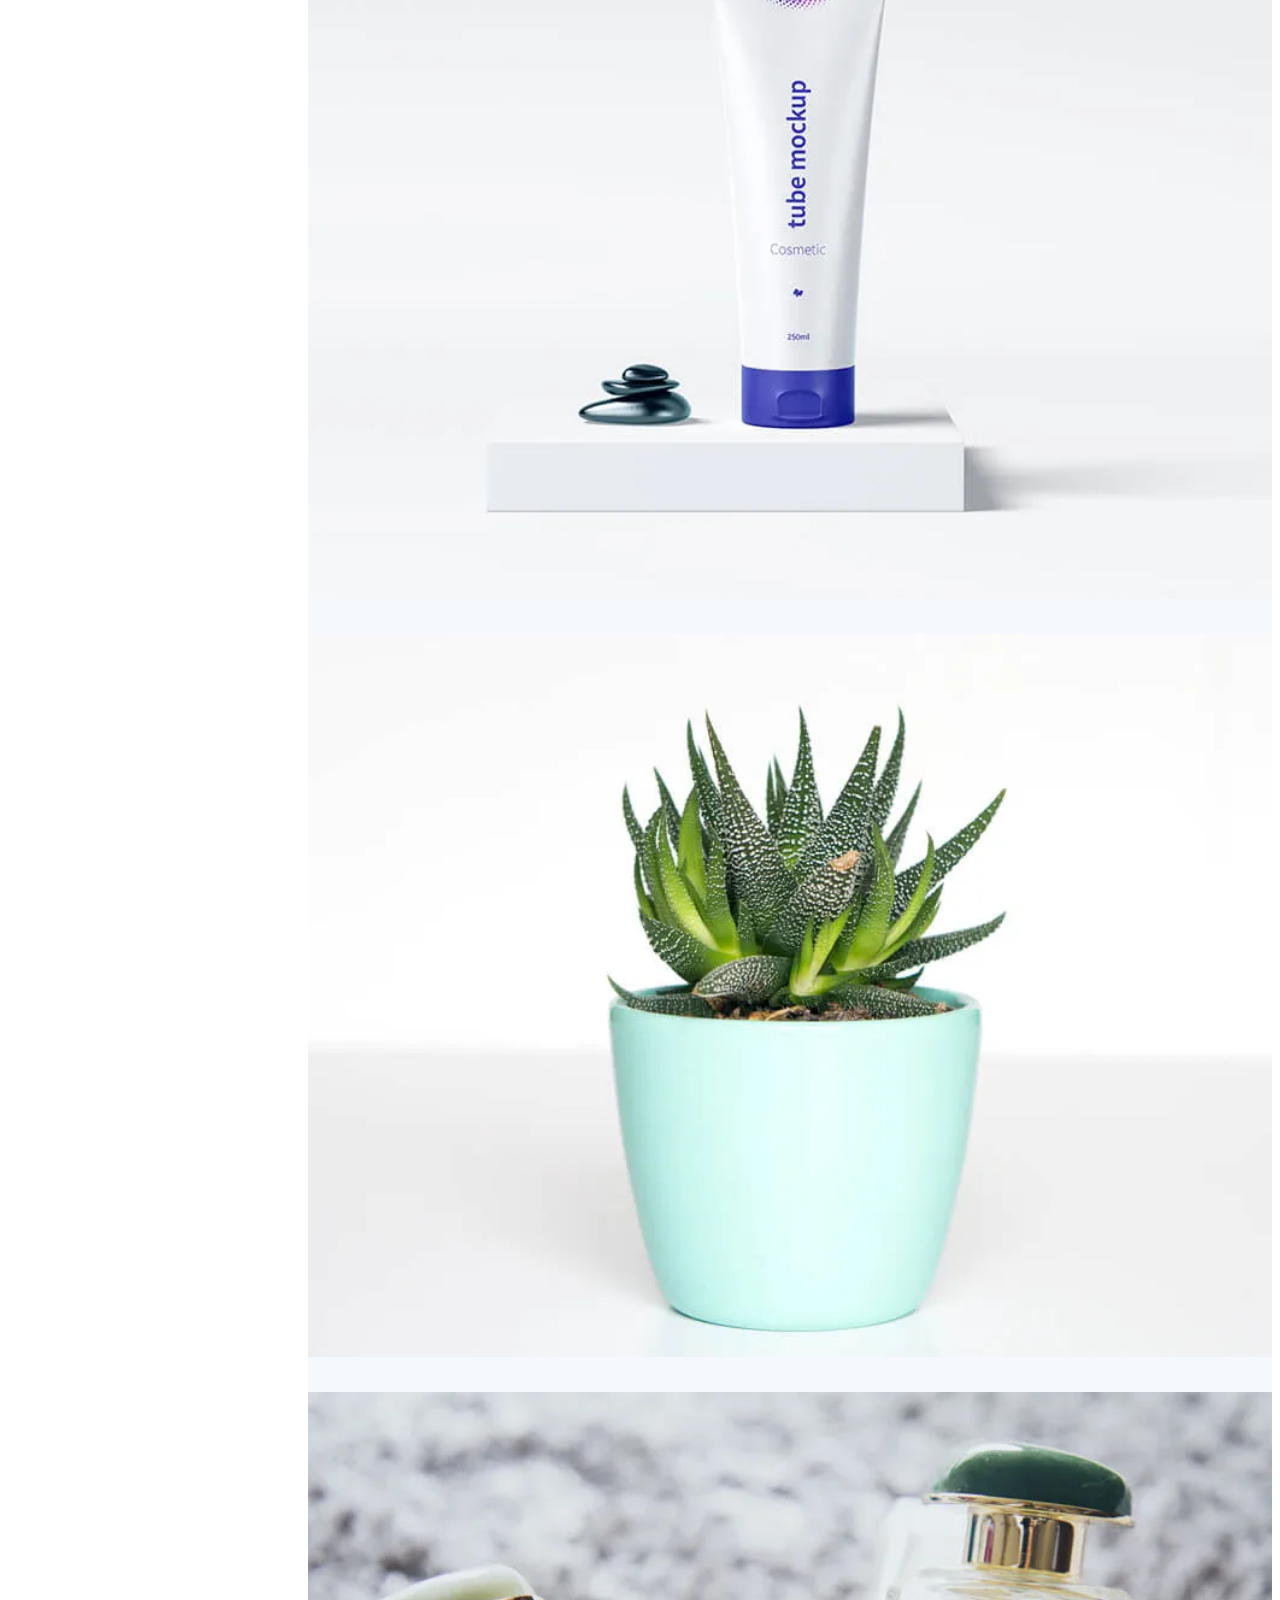
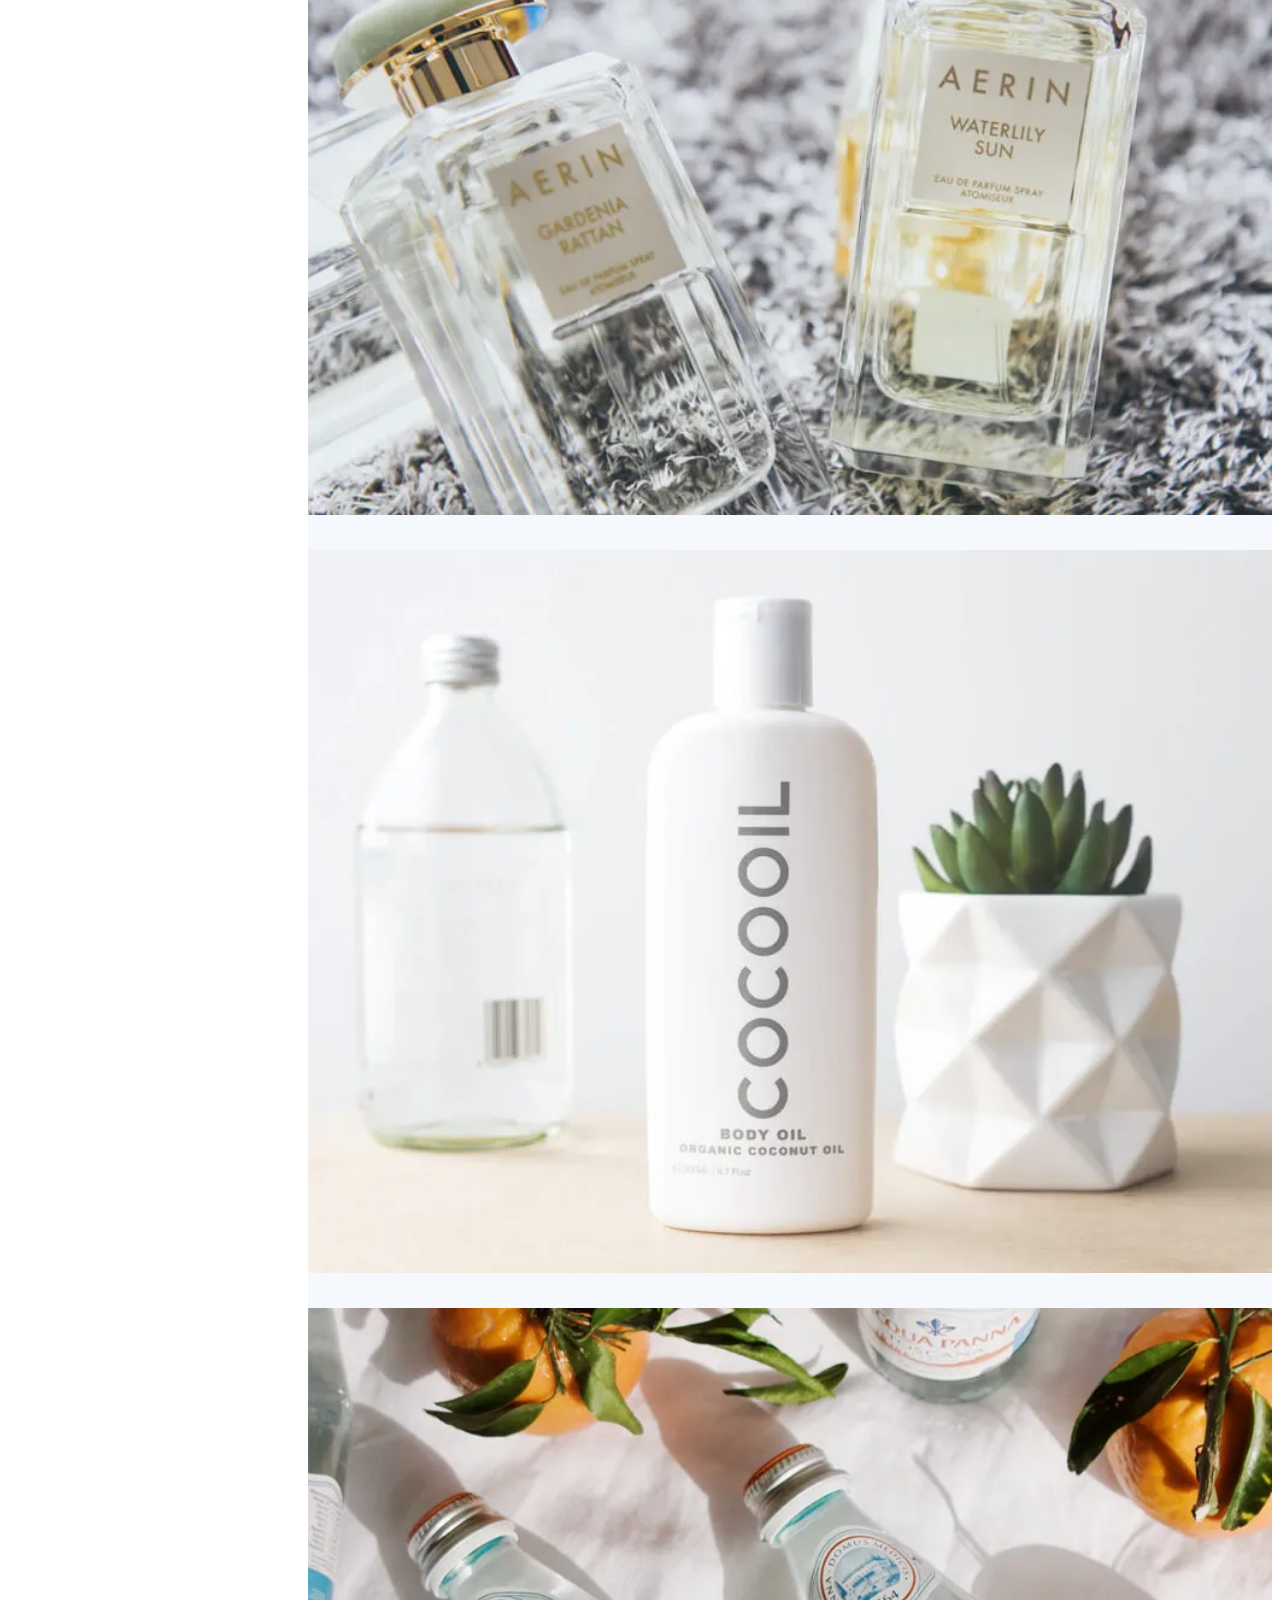
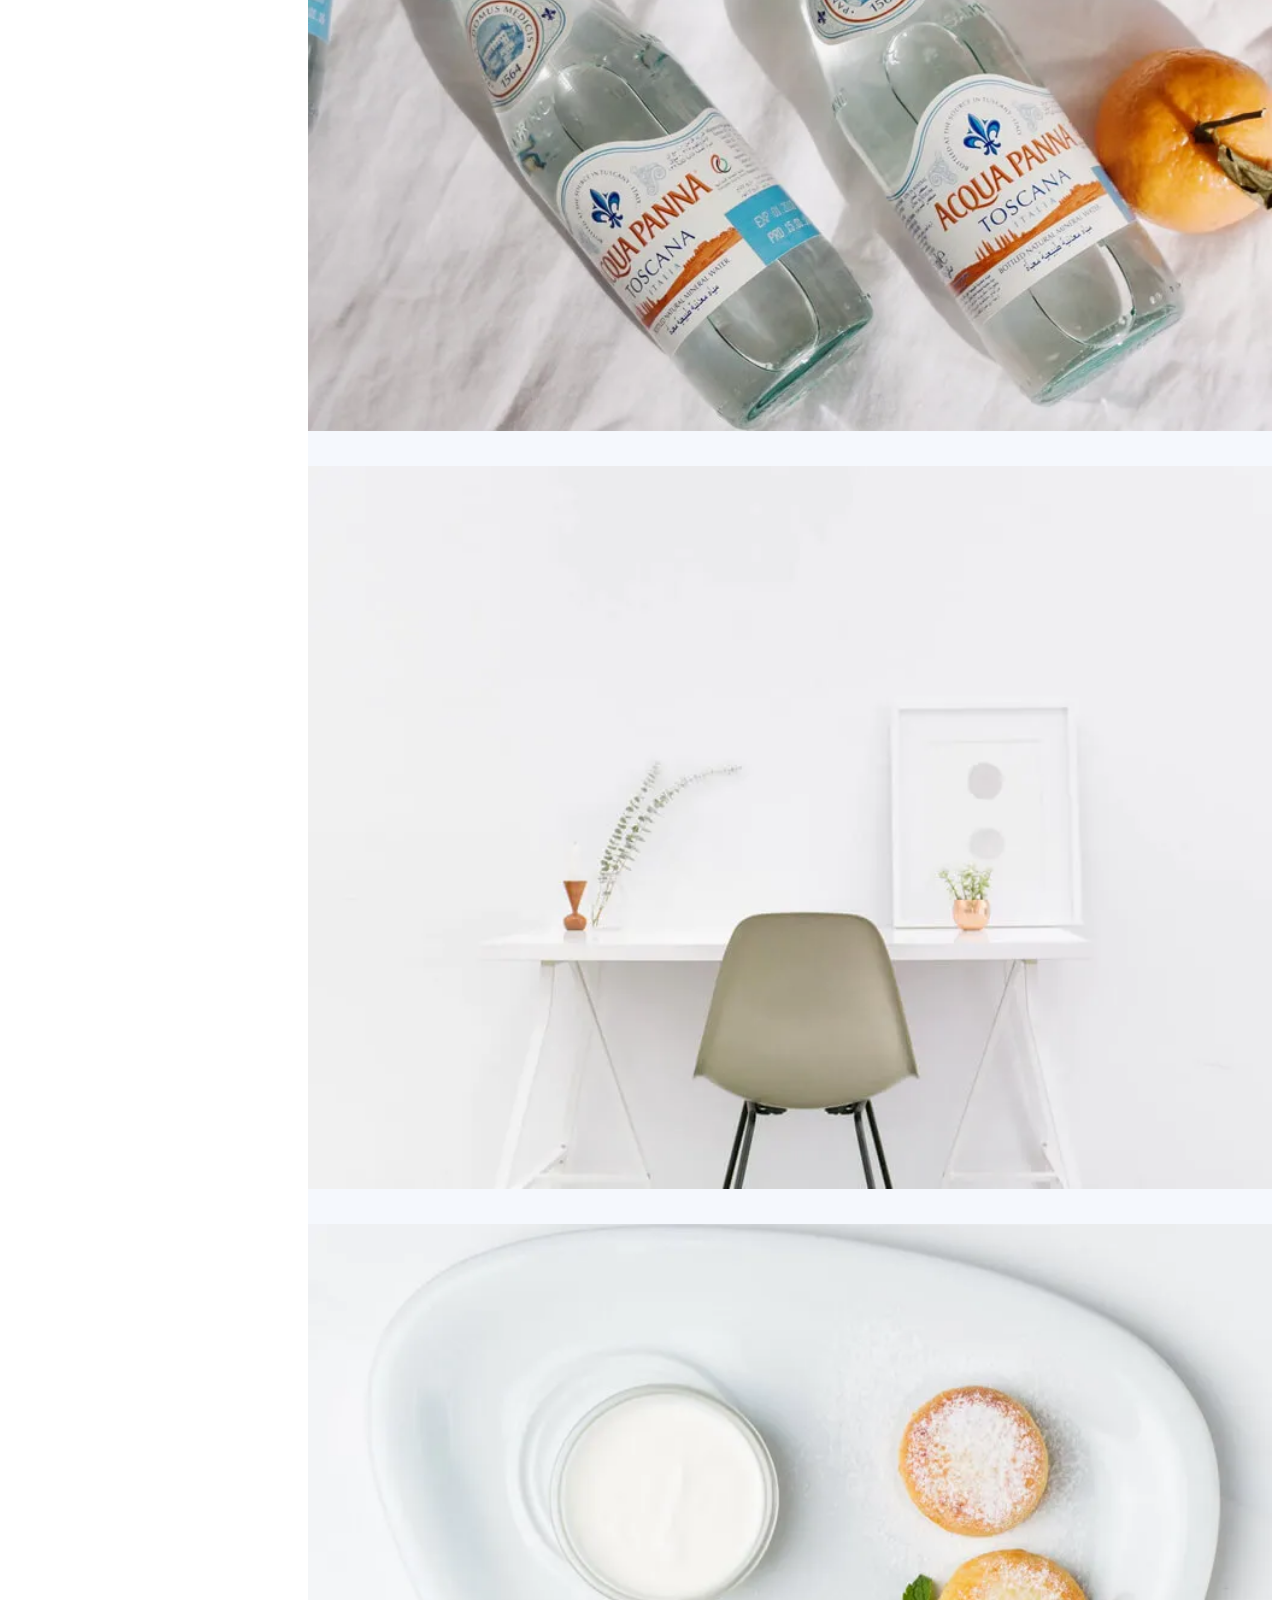
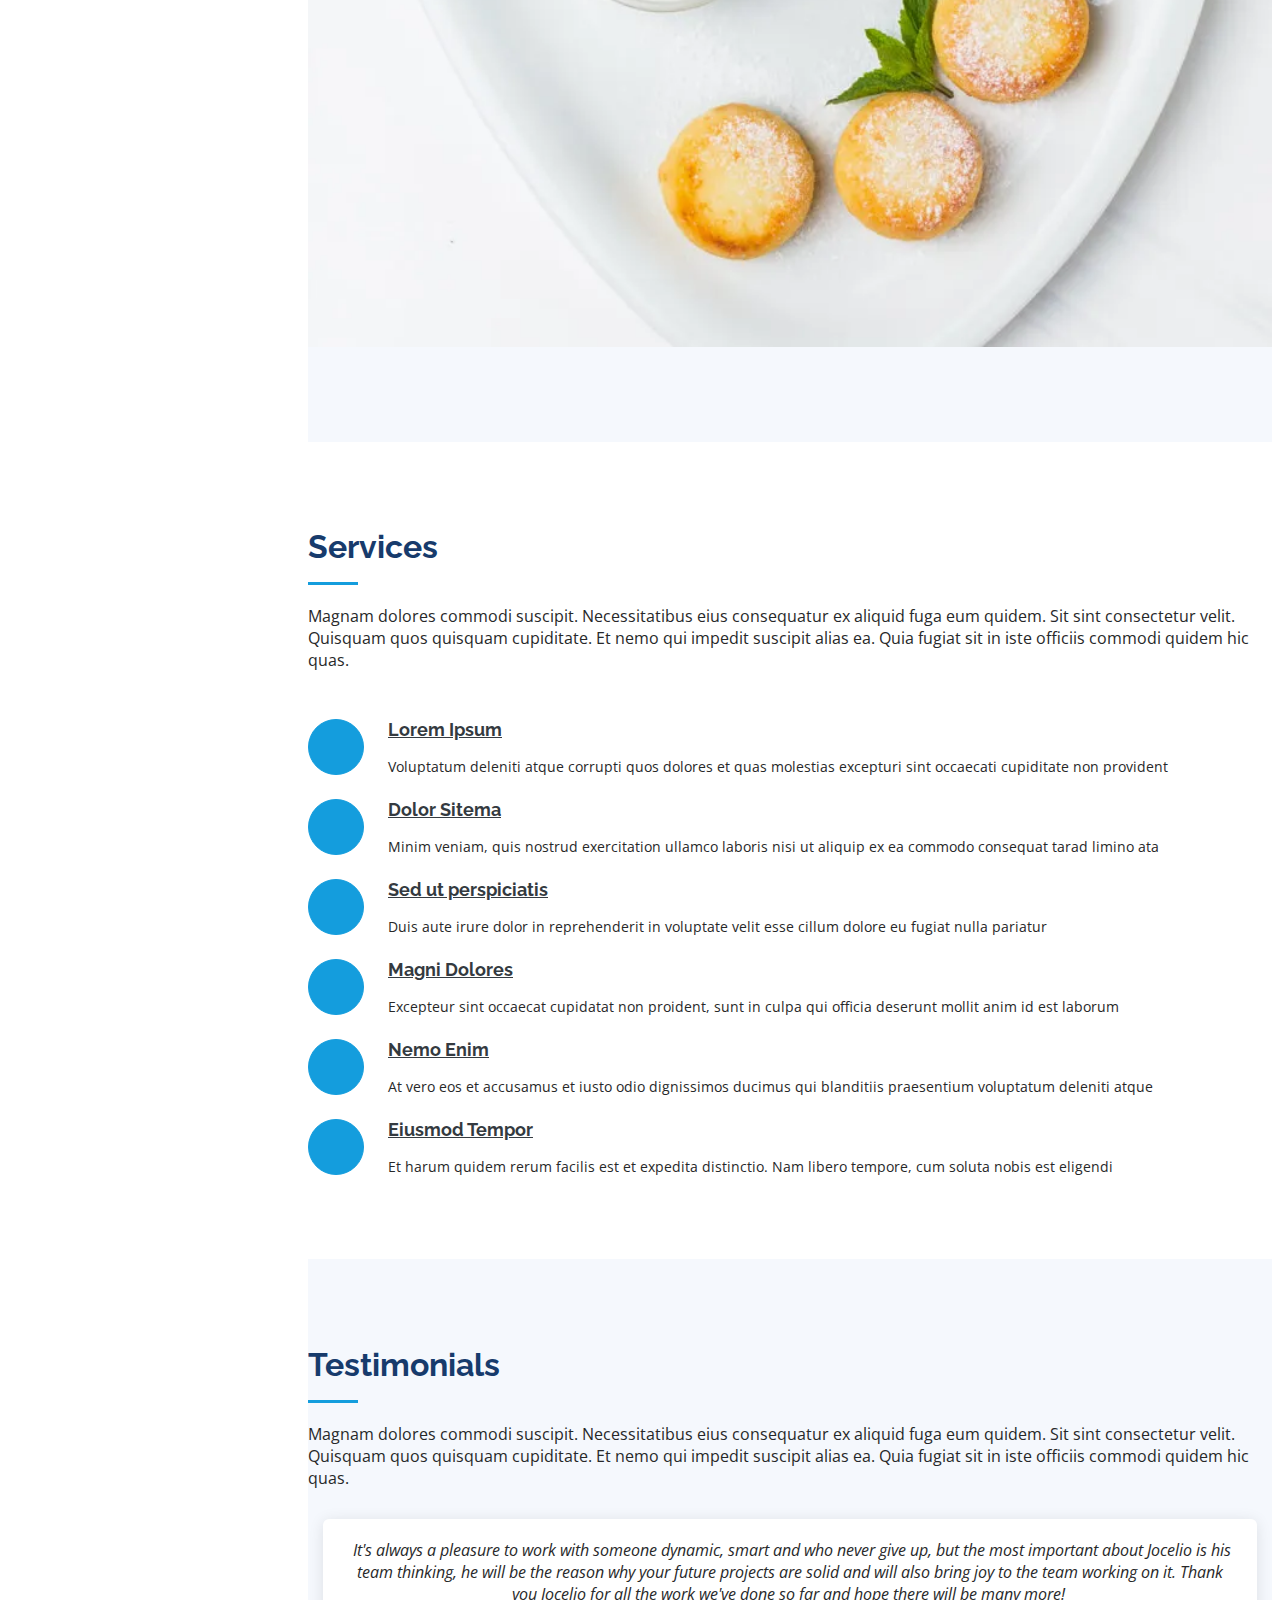
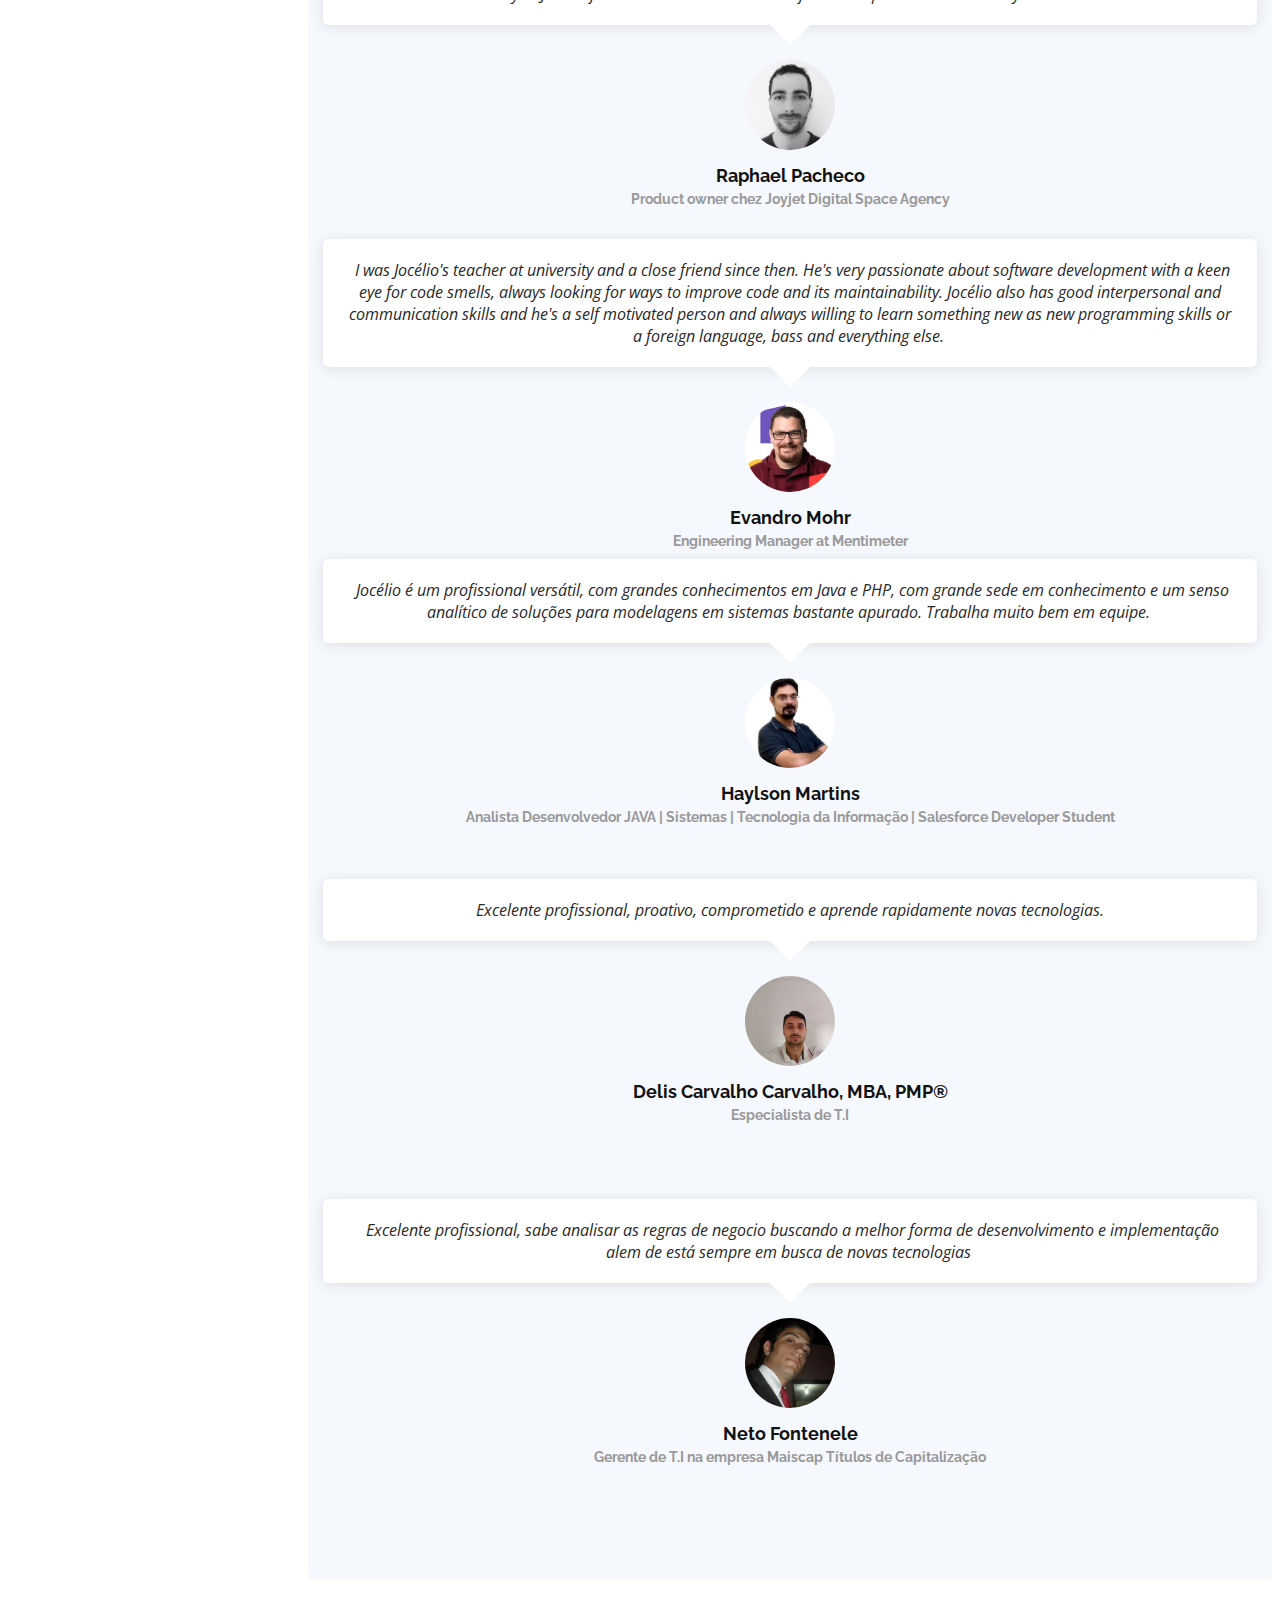
==== commit 3a3752ff: "Improving accessibility" ====
--- a/index.html
+++ b/index.html
@@ -6,7 +6,7 @@
   <meta content="width=device-width, initial-scale=1.0" name="viewport">
 
   <title>Jocélio Lima - Portfolio</title>
-  <meta content="" name="description">
+  <meta content="Jocélio Lima Portfólio Site - jocelio27@gmail.com" name="description">
   <meta content="" name="keywords">
 
   <!-- Favicons -->
@@ -14,7 +14,7 @@
   <link href="assets/img/apple-touch-icon.webp" rel="apple-touch-icon">
 
   <!-- Google Fonts -->
-  <link href="https://fonts.googleapis.com/css?family=Open+Sans:300,300i,400,400i,600,600i,700,700i|Raleway:300,300i,400,400i,500,500i,600,600i,700,700i|Poppins:300,300i,400,400i,500,500i,600,600i,700,700i" rel="stylesheet">
+  <link  href="https://fonts.googleapis.com/css?family=Open+Sans:300,300i,400,400i,600,600i,700,700i|Raleway:300,300i,400,400i,500,500i,600,600i,700,700i|Poppins:300,300i,400,400i,500,500i,600,600i,700,700i" rel="stylesheet">
 
   <!-- Vendor CSS Files -->
   <link href="assets/vendor/bootstrap/css/bootstrap.min.css" rel="stylesheet">
@@ -450,32 +450,32 @@
         <div class="row">
           <div class="col-lg-4 col-md-6 icon-box" data-aos="fade-up">
             <div class="icon"><i class="icofont-computer"></i></div>
-            <h3 class="title"><a href="">Lorem Ipsum</a></h3>
+            <h3 class="title"><a href="https://www.lipsum.com/">Lorem Ipsum</a></h3>
             <p class="description">Voluptatum deleniti atque corrupti quos dolores et quas molestias excepturi sint occaecati cupiditate non provident</p>
           </div>
           <div class="col-lg-4 col-md-6 icon-box" data-aos="fade-up" data-aos-delay="100">
             <div class="icon"><i class="icofont-chart-bar-graph"></i></div>
-            <h3 class="title"><a href="">Dolor Sitema</a></h3>
+            <h3 class="title"><a href="https://www.lipsum.com/">Dolor Sitema</a></h3>
             <p class="description">Minim veniam, quis nostrud exercitation ullamco laboris nisi ut aliquip ex ea commodo consequat tarad limino ata</p>
           </div>
           <div class="col-lg-4 col-md-6 icon-box" data-aos="fade-up" data-aos-delay="200">
             <div class="icon"><i class="icofont-earth"></i></div>
-            <h3 class="title"><a href="">Sed ut perspiciatis</a></h3>
+            <h3 class="title"><a href="https://www.lipsum.com/">Sed ut perspiciatis</a></h3>
             <p class="description">Duis aute irure dolor in reprehenderit in voluptate velit esse cillum dolore eu fugiat nulla pariatur</p>
           </div>
           <div class="col-lg-4 col-md-6 icon-box" data-aos="fade-up" data-aos-delay="300">
             <div class="icon"><i class="icofont-image"></i></div>
-            <h3 class="title"><a href="">Magni Dolores</a></h3>
+            <h3 class="title"><a href="https://www.lipsum.com/">Magni Dolores</a></h3>
             <p class="description">Excepteur sint occaecat cupidatat non proident, sunt in culpa qui officia deserunt mollit anim id est laborum</p>
           </div>
           <div class="col-lg-4 col-md-6 icon-box" data-aos="fade-up" data-aos-delay="400">
             <div class="icon"><i class="icofont-settings"></i></div>
-            <h3 class="title"><a href="">Nemo Enim</a></h3>
+            <h3 class="title"><a href="https://www.lipsum.com/">Nemo Enim</a></h3>
             <p class="description">At vero eos et accusamus et iusto odio dignissimos ducimus qui blanditiis praesentium voluptatum deleniti atque</p>
           </div>
           <div class="col-lg-4 col-md-6 icon-box" data-aos="fade-up" data-aos-delay="500">
             <div class="icon"><i class="icofont-tasks-alt"></i></div>
-            <h3 class="title"><a href="">Eiusmod Tempor</a></h3>
+            <h3 class="title"><a href="https://www.lipsum.com/">Eiusmod Tempor</a></h3>
             <p class="description">Et harum quidem rerum facilis est et expedita distinctio. Nam libero tempore, cum soluta nobis est eligendi</p>
           </div>
         </div>
--- a/assets/css/style.css
+++ b/assets/css/style.css
@@ -21,6 +21,11 @@
 a:hover {
   color: #37b3ed;
   text-decoration: none;
+}
+
+img {
+  height: auto;
+  width: 100%;
 }
 
 h1, h2, h3, h4, h5, h6 {
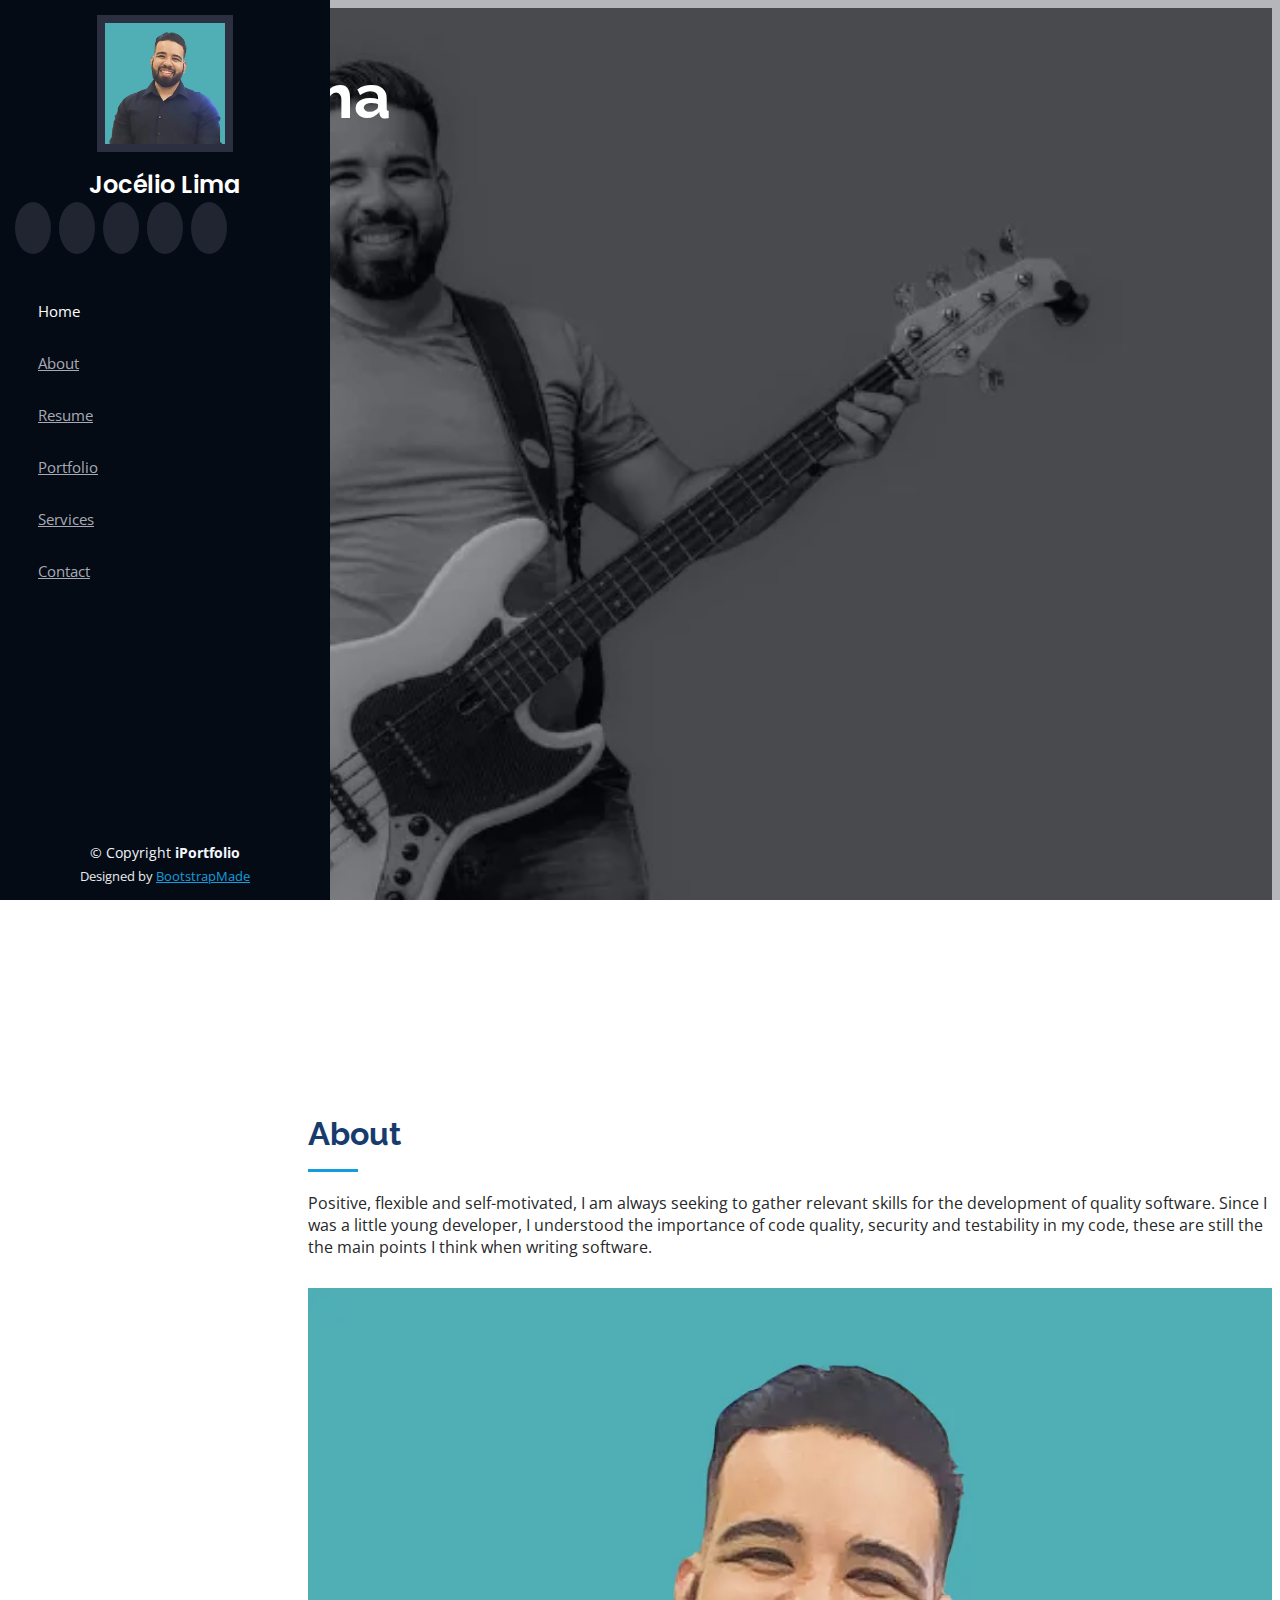
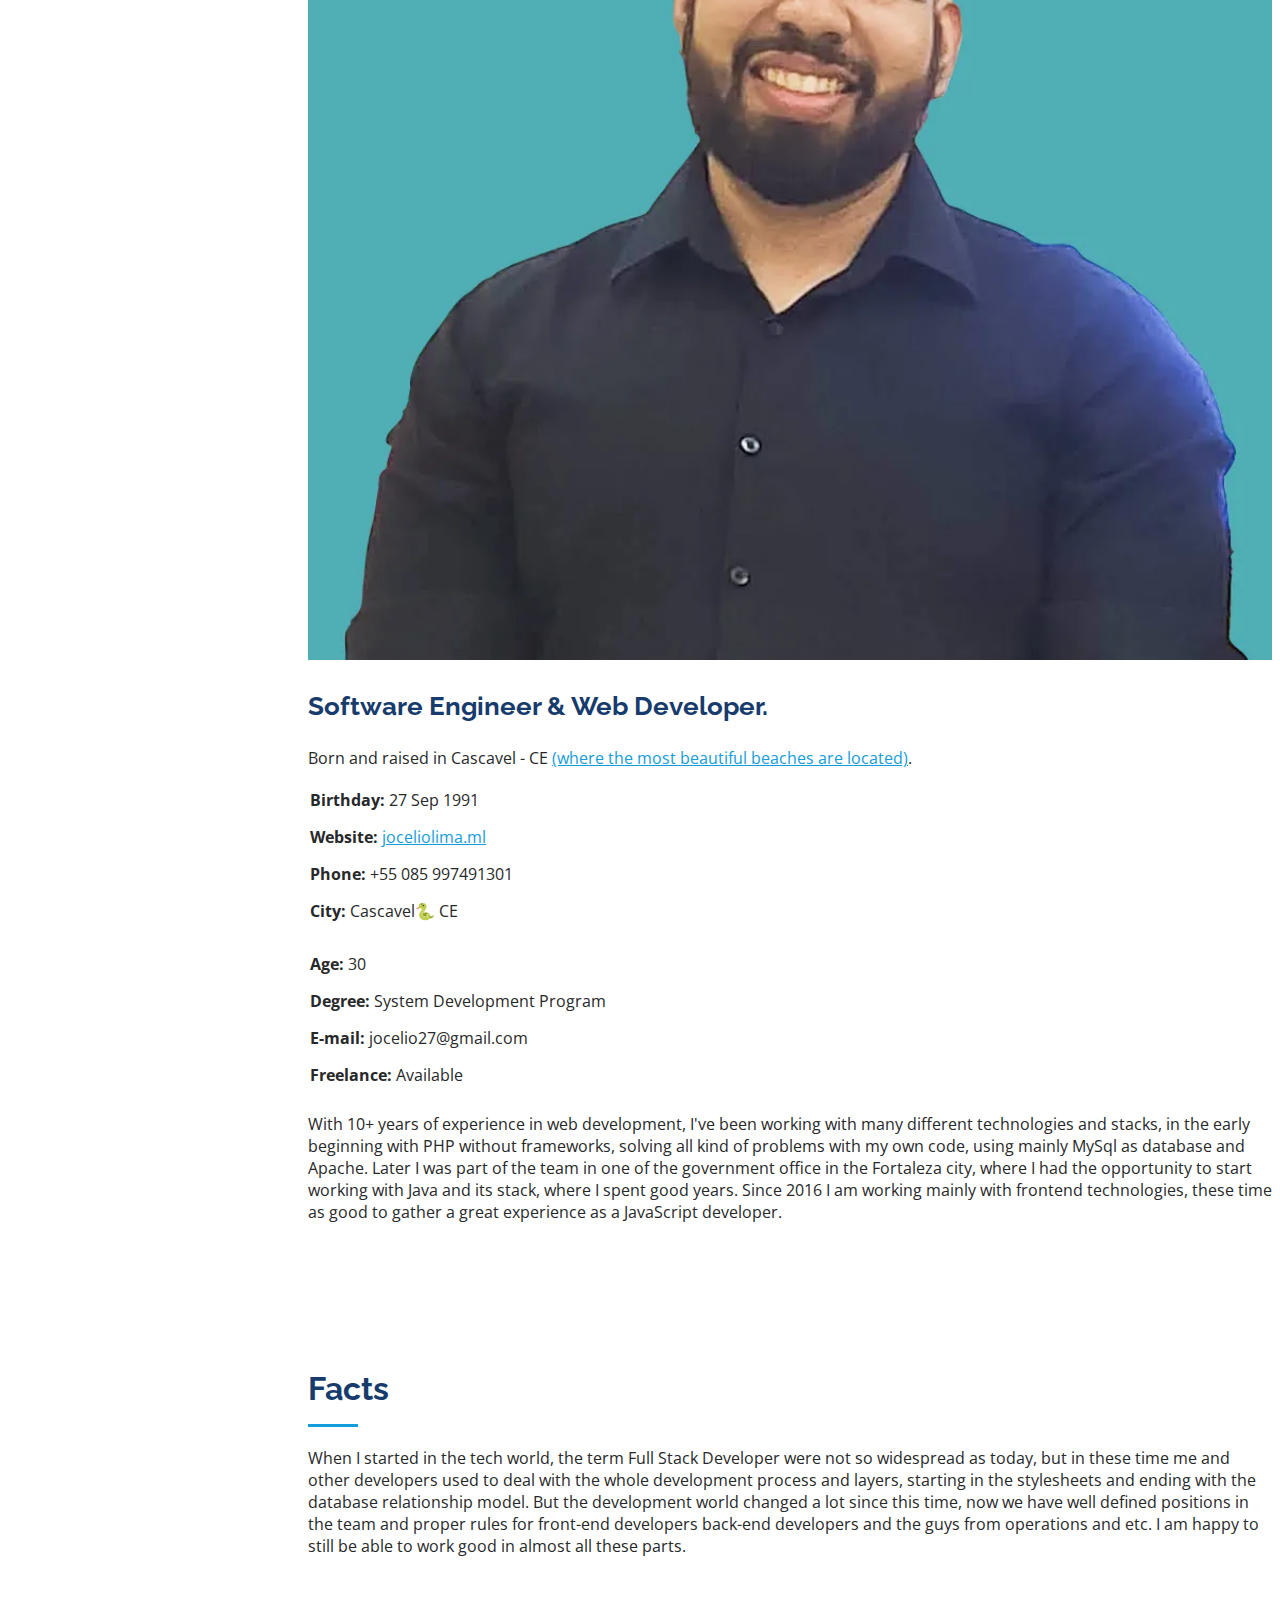
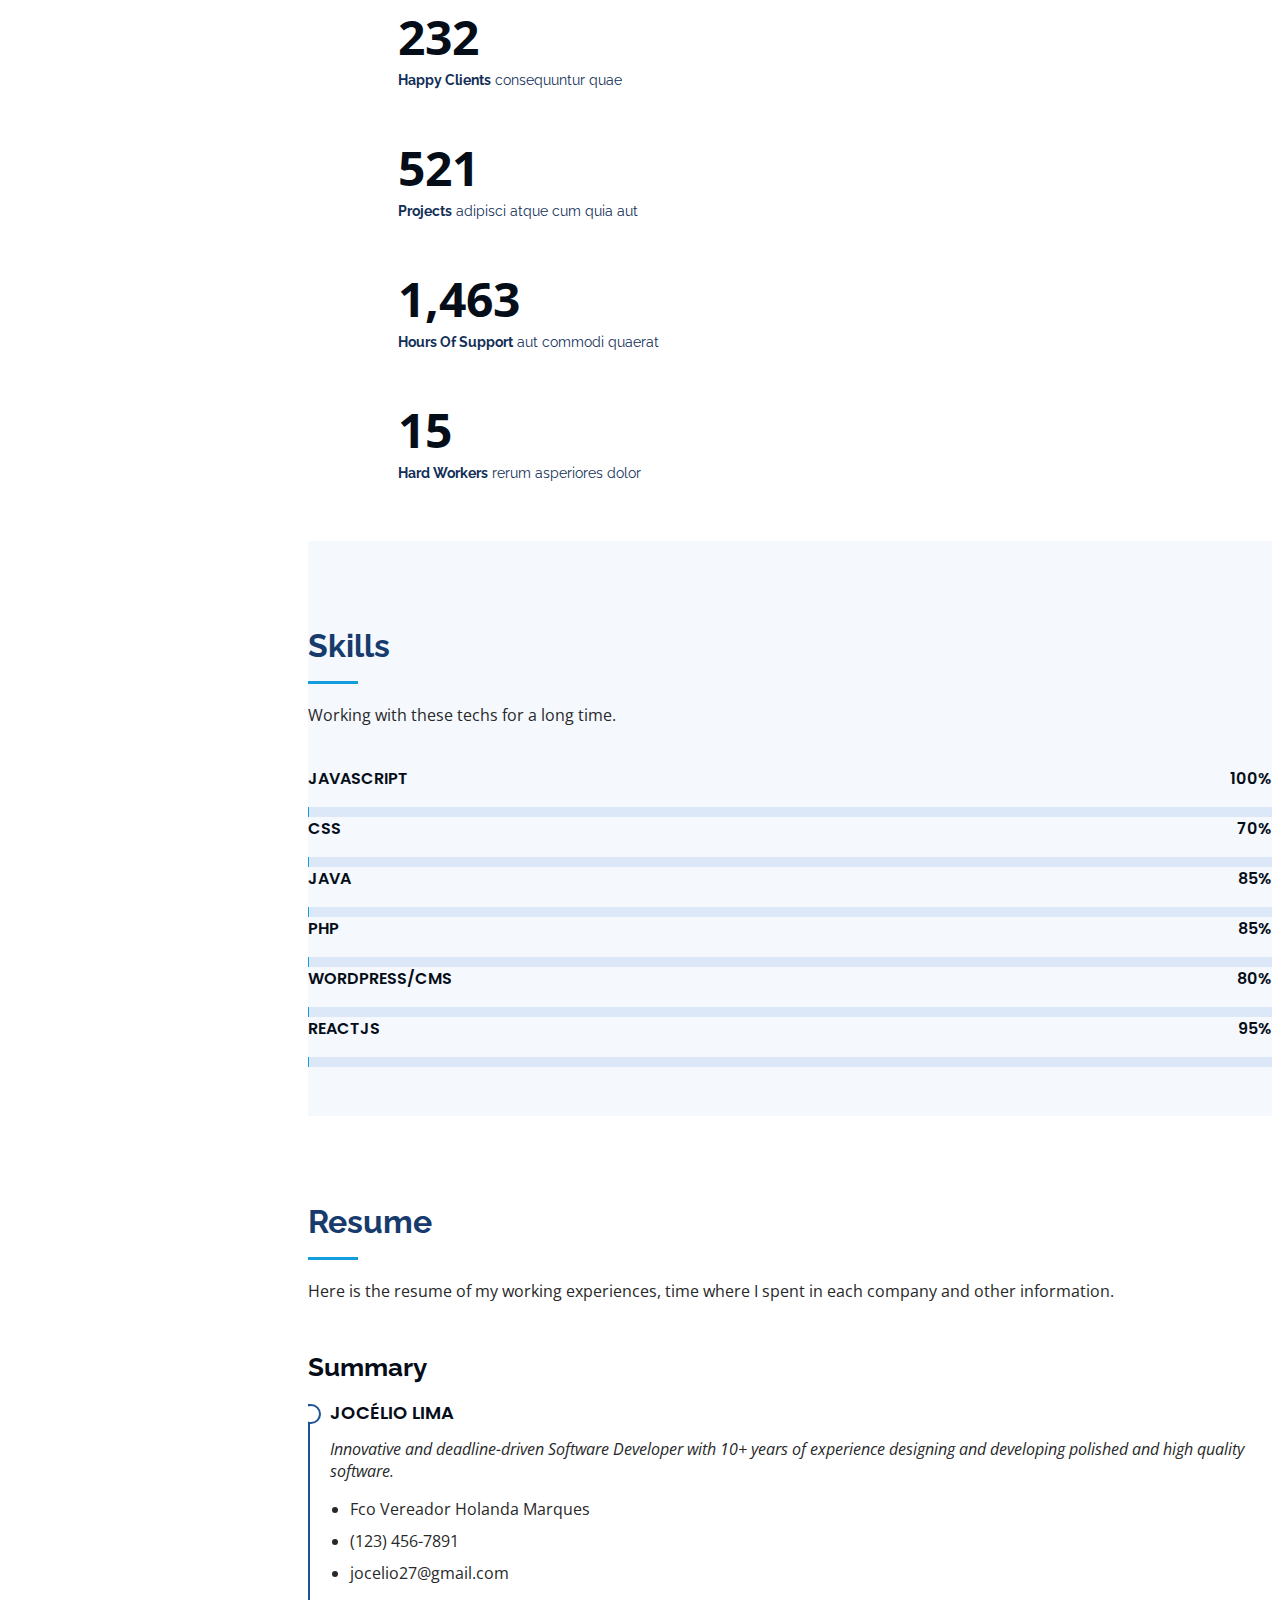
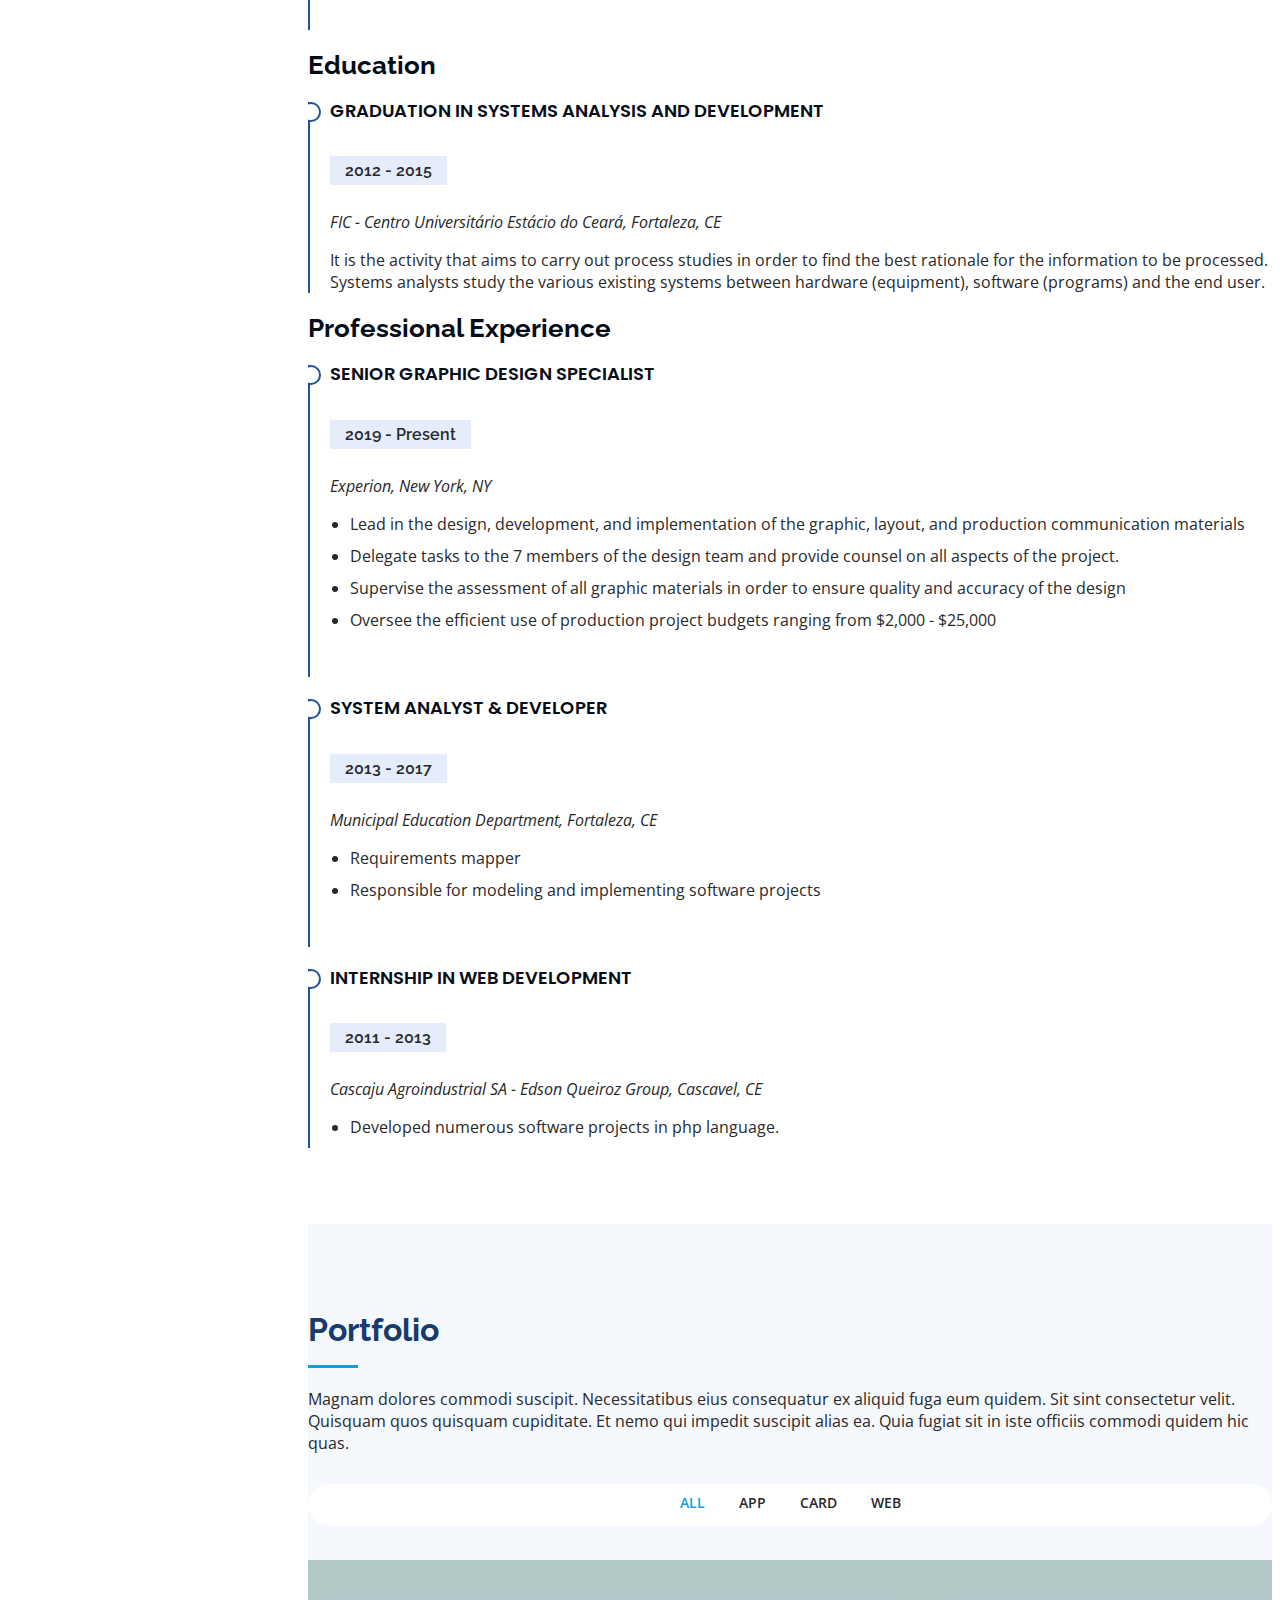
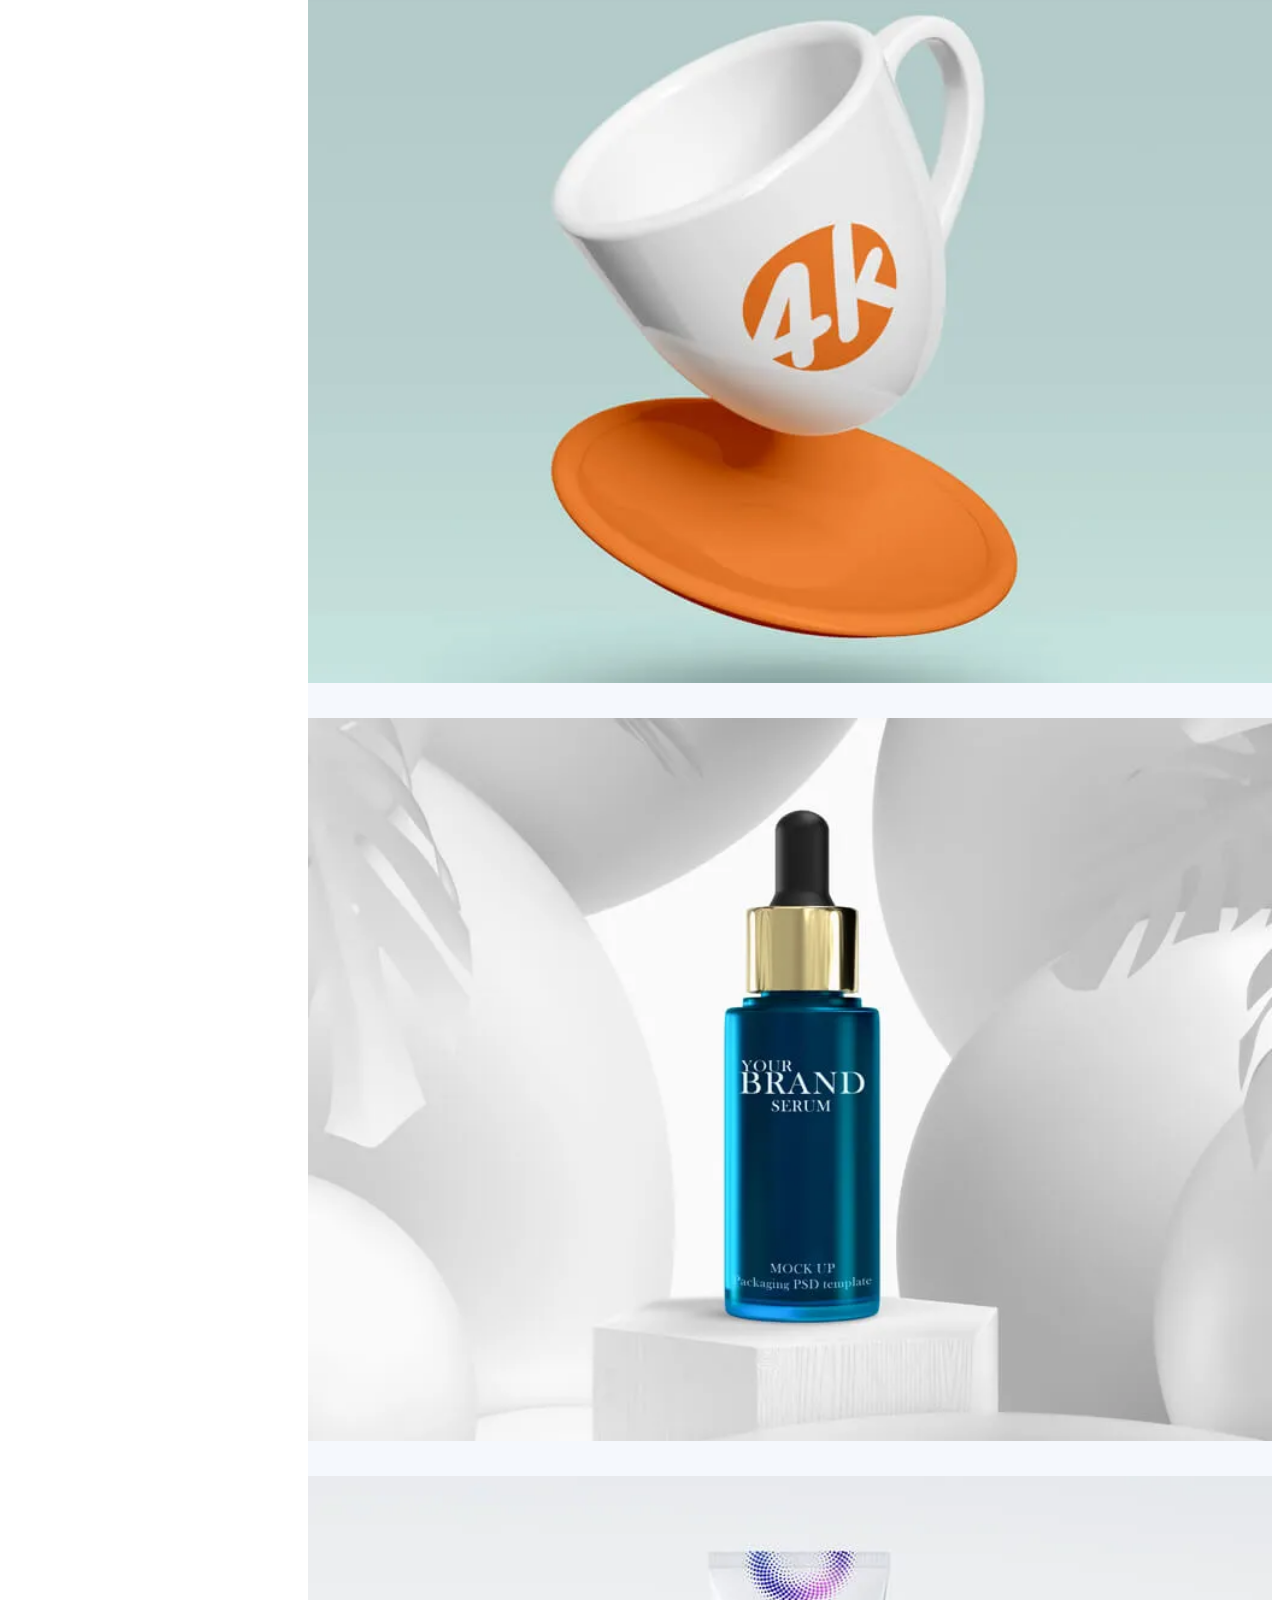
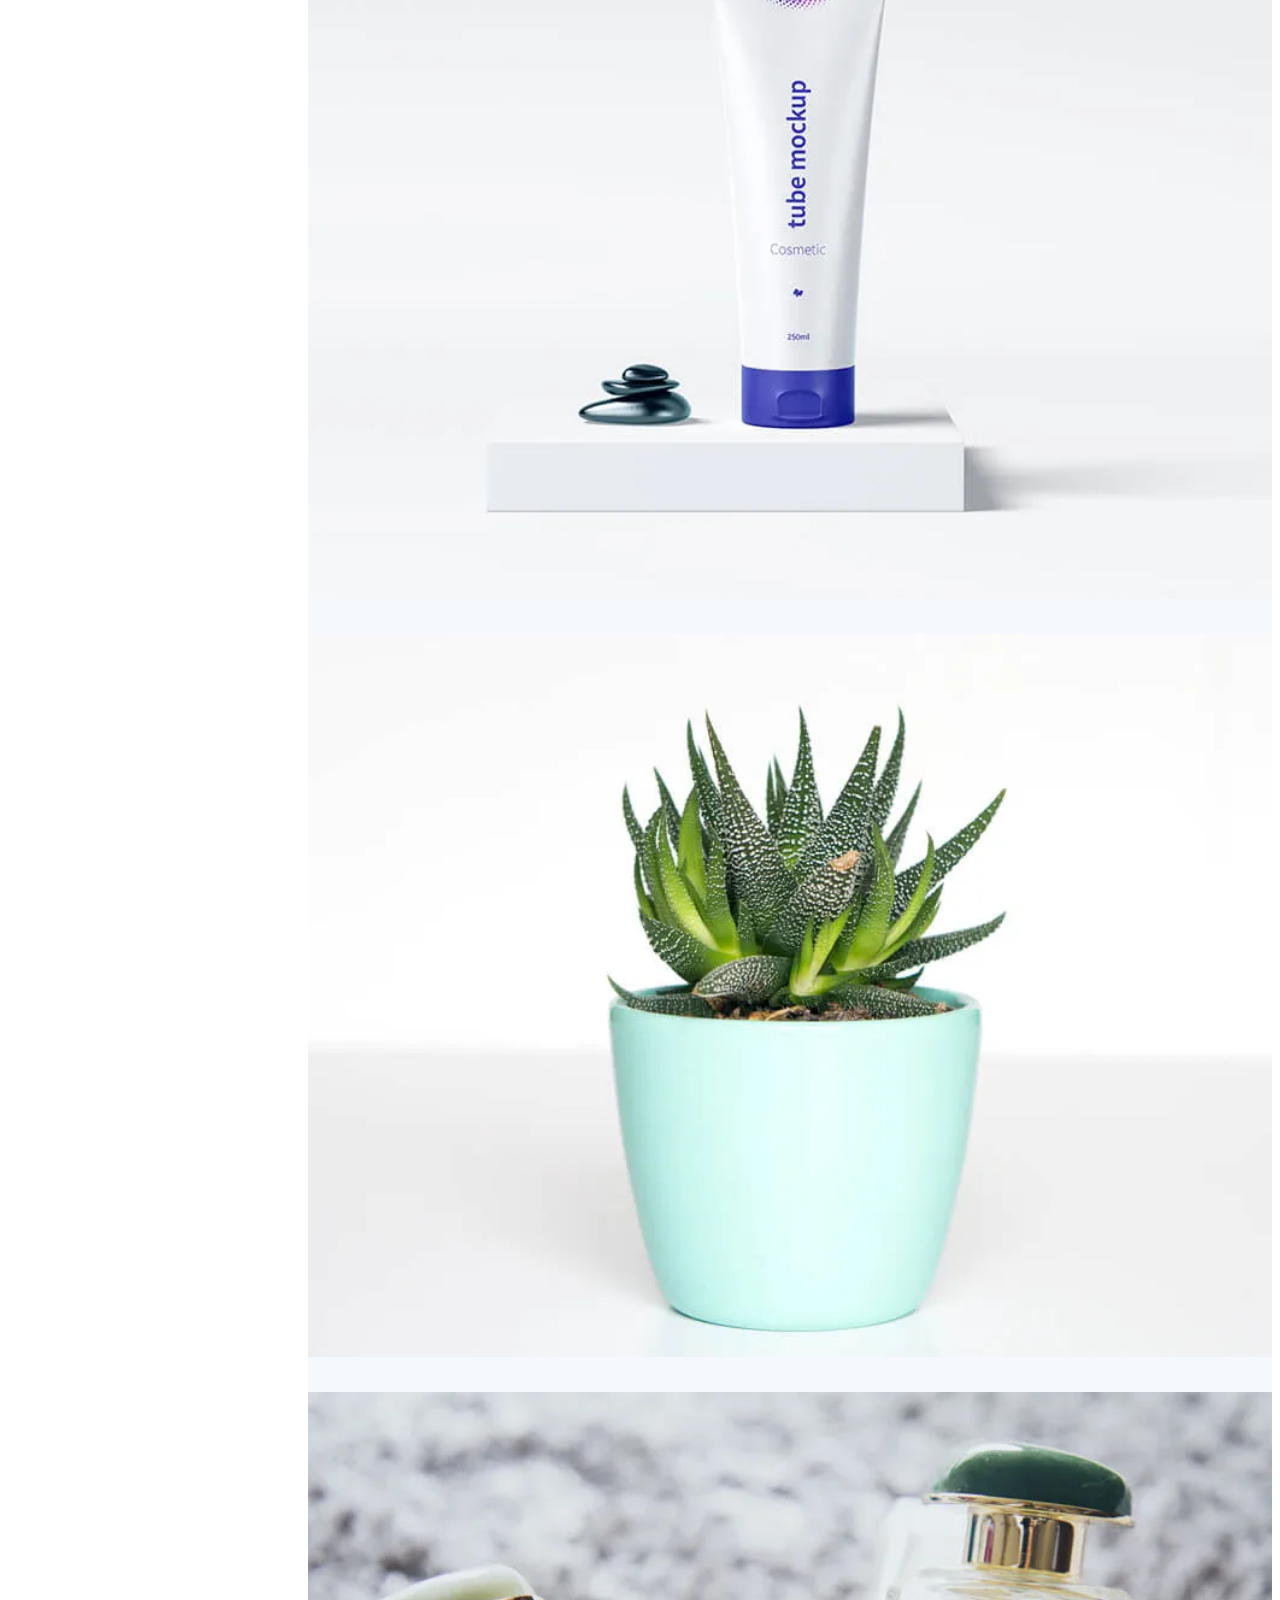
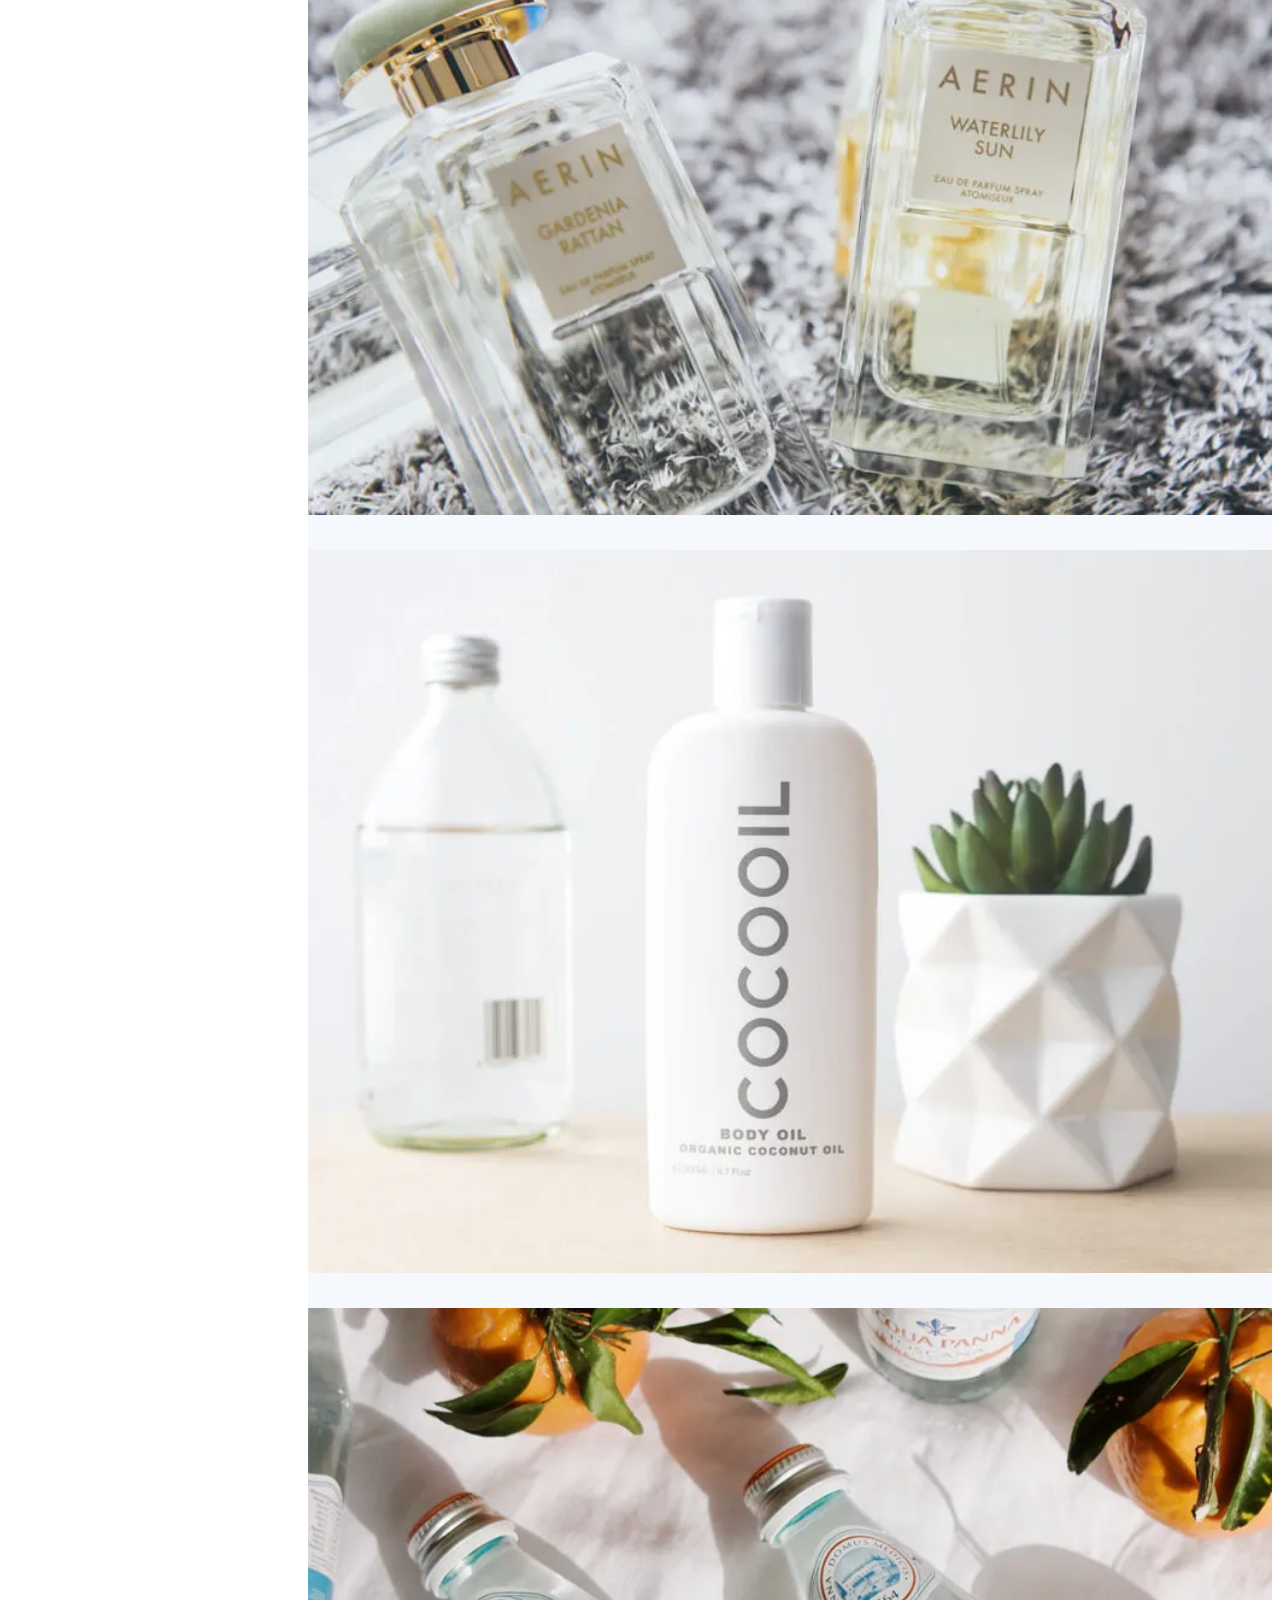
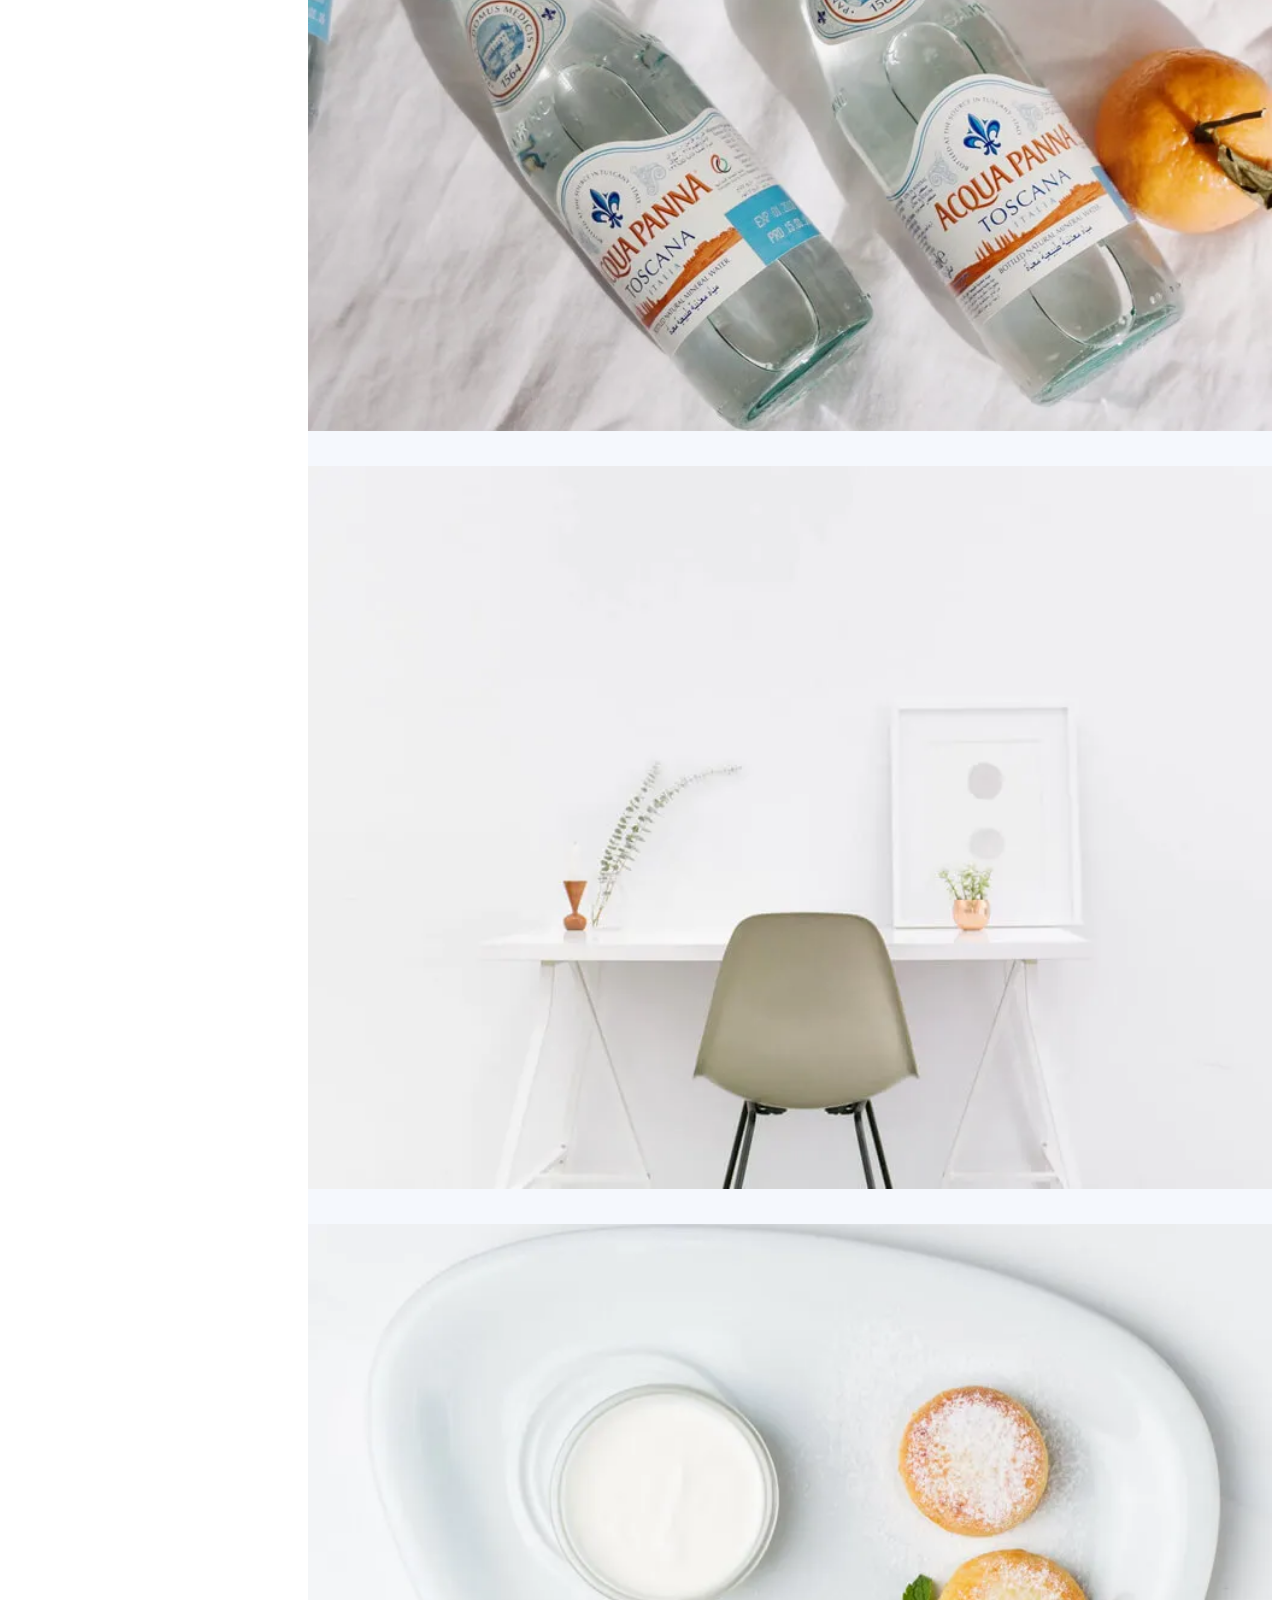
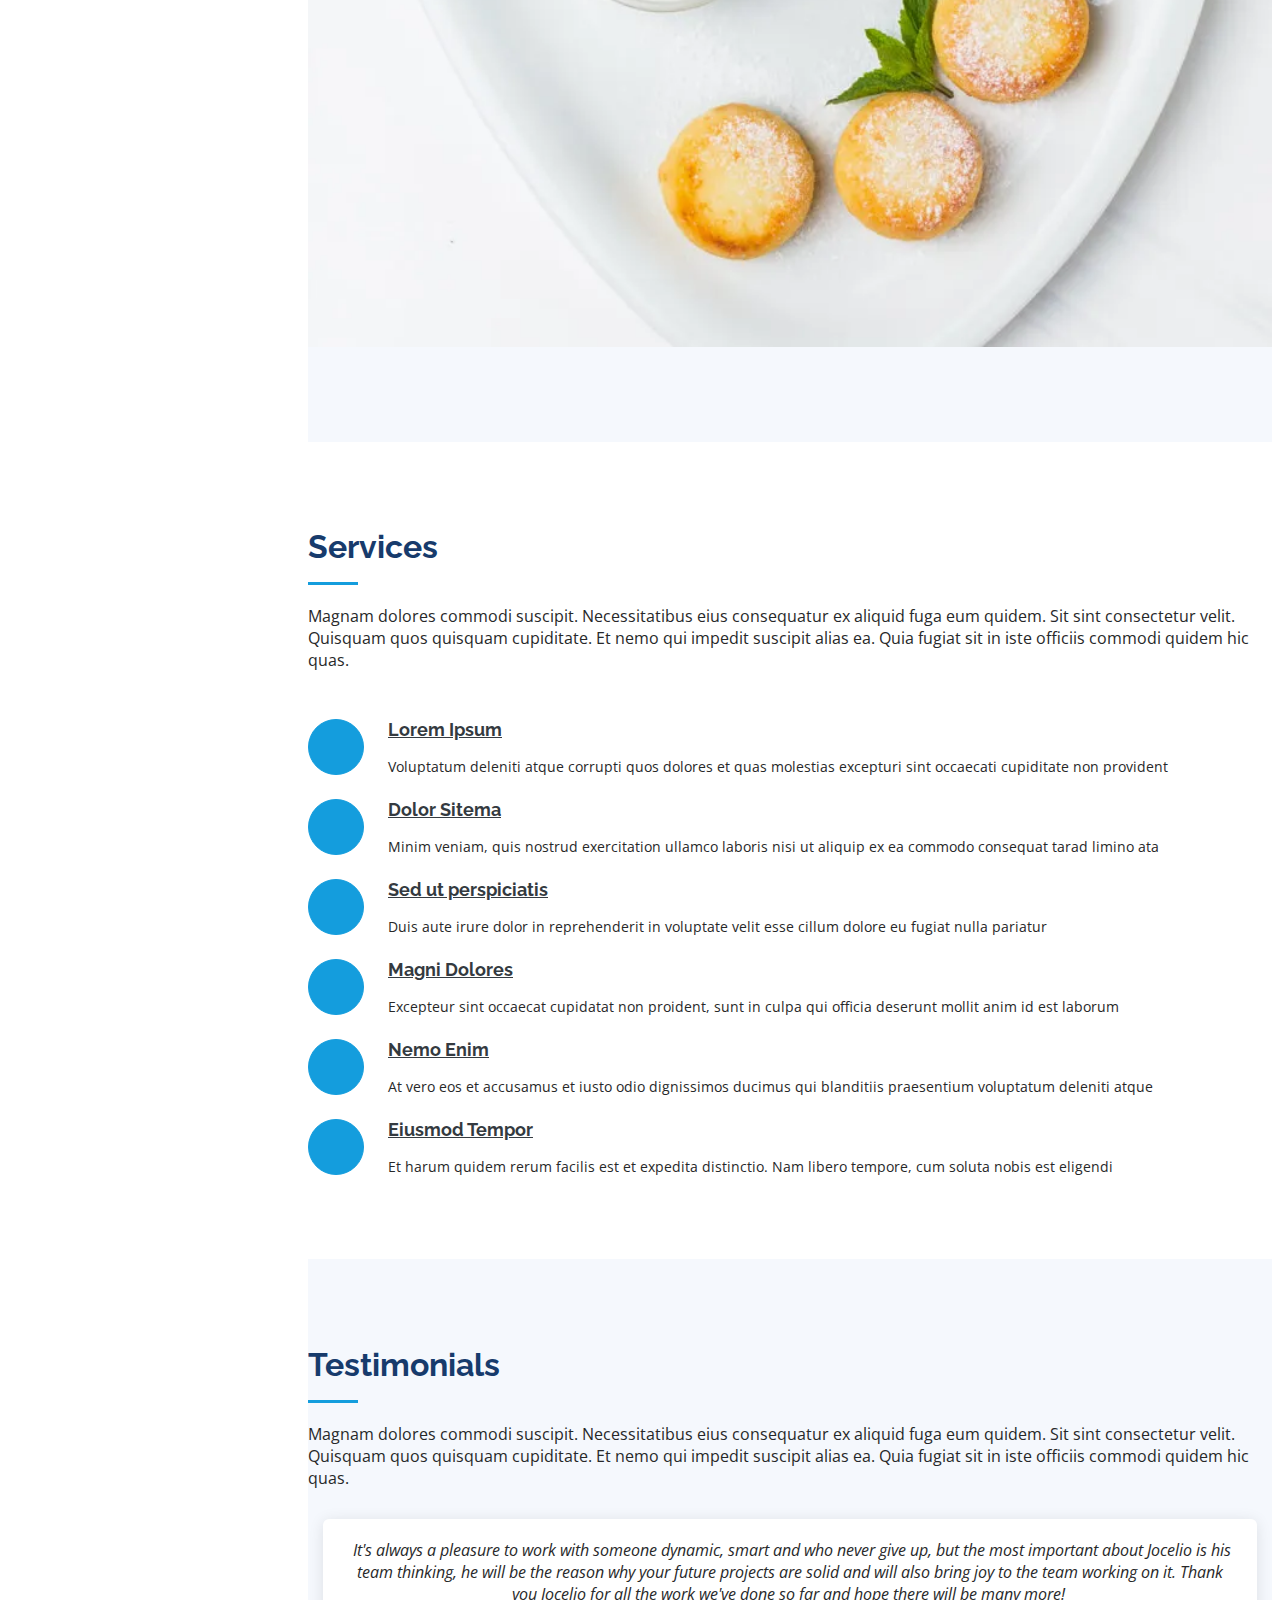
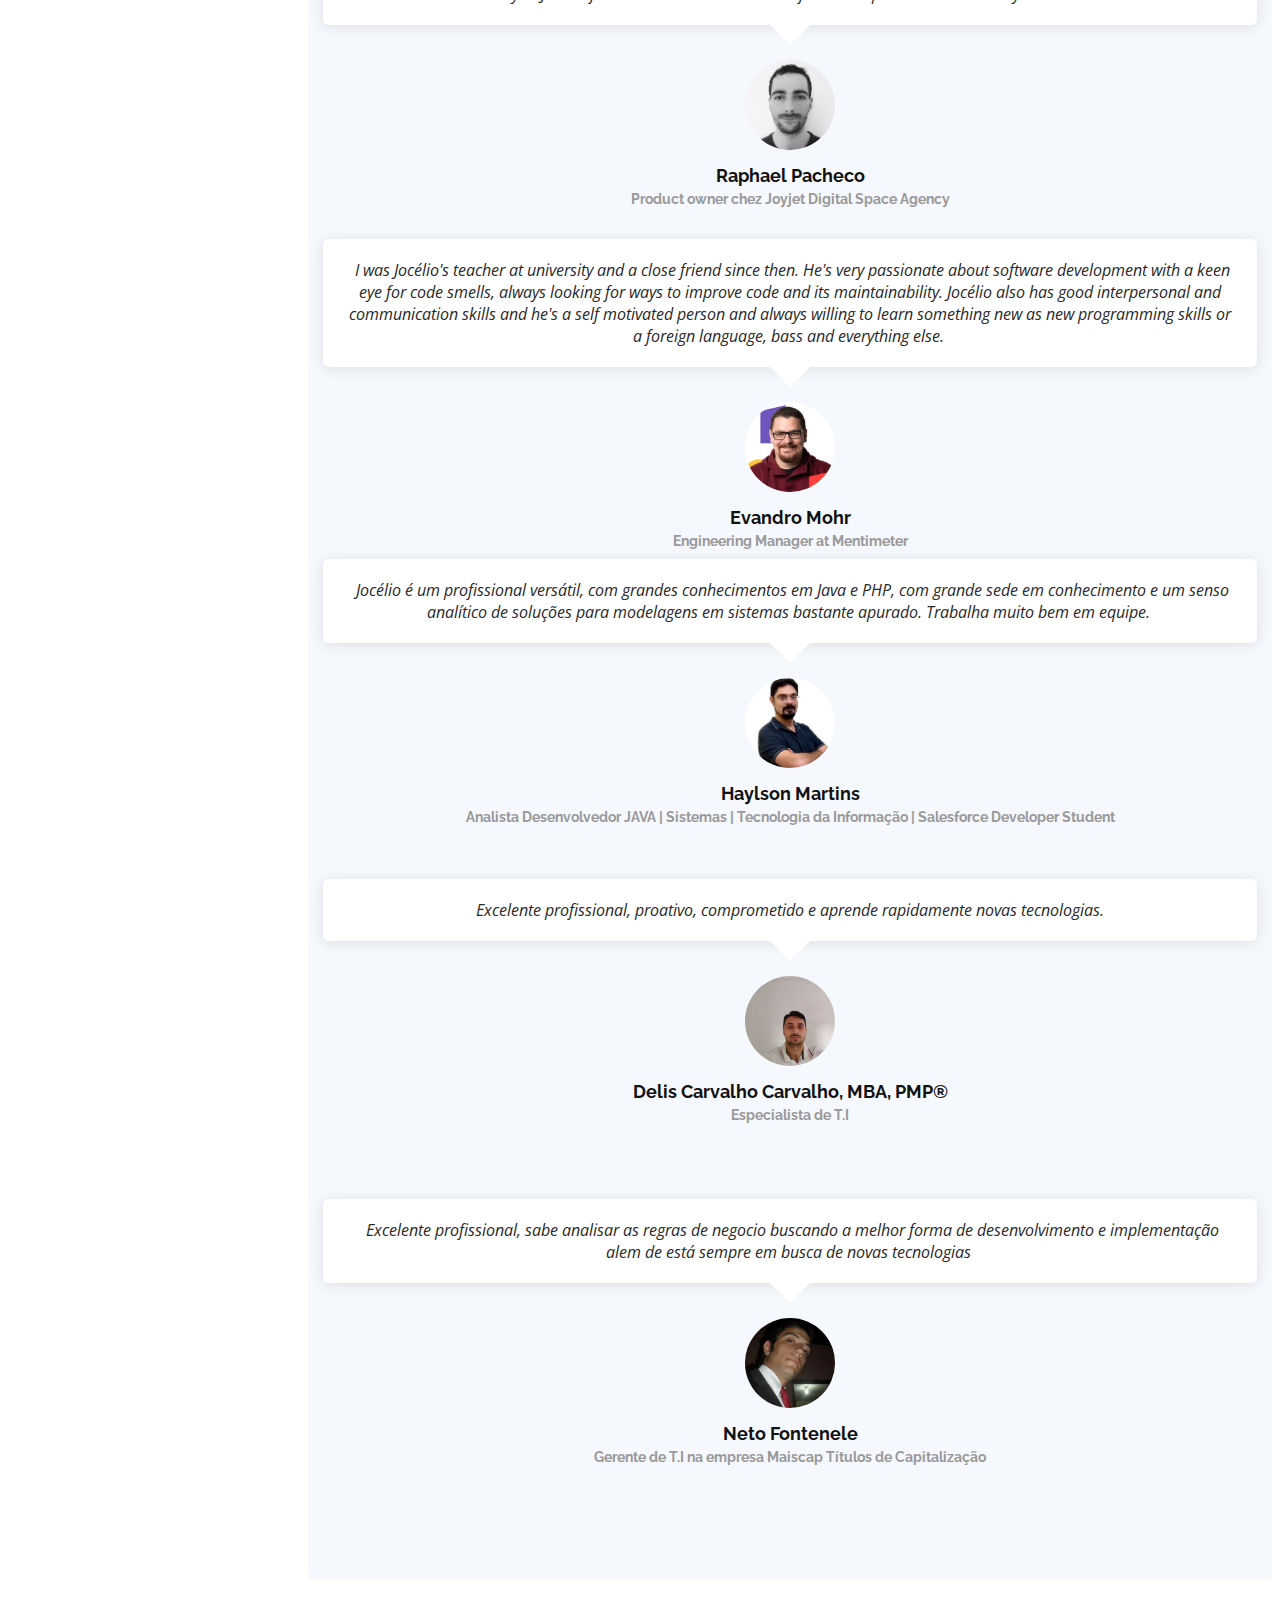
==== commit 2f729cb4: "SEO improvements" ====
--- a/index.html
+++ b/index.html
@@ -7,7 +7,7 @@
 
   <title>Jocélio Lima - Portfolio</title>
   <meta content="Jocélio Lima Portfólio Site - jocelio27@gmail.com" name="description">
-  <meta content="" name="keywords">
+  <meta content="Development, Software Development, Software, Blog, Porfolio" name="keywords">
 
   <!-- Favicons -->
   <link href="assets/img/favicon.webp" rel="icon">
@@ -55,7 +55,7 @@
     <div class="d-flex flex-column">
 
       <div class="profile">
-        <img src="assets/img/profile-img.webp" alt="" class="img-fluid rounded-circle">
+        <img src="assets/img/profile-img.webp" alt="Jocélio Lima" class="img-fluid rounded-circle">
         <h1 class="text-light"><a href="index.html">Jocélio Lima</a></h1>
         <div class="social-links mt-3 text-center">
           <a href="https://twitter.com/joceliolima_" class="twitter" aria-label="twitter"><i class="bx bxl-twitter"></i></a>
@@ -85,8 +85,8 @@
   <!-- ======= Hero Section ======= -->
   <section id="hero" class="d-flex flex-column justify-content-center align-items-center">
     <div class="hero-container" data-aos="fade-in">
-      <h1>Jocélio Lima</h1>
-      <p>I'm <span class="typed" data-typed-items="Developer, Freelancer, Bass Player"></span></p>
+      <h2>Jocélio Lima</h2>
+      <p>I'm a <span class="typed" data-typed-items="Developer, Freelancer, Bass Player"></span></p>
     </div>
   </section><!-- End Hero -->
 
@@ -103,7 +103,7 @@
 
         <div class="row">
           <div class="col-lg-4" data-aos="fade-right">
-            <img src="assets/img/profile-img.webp" class="img-fluid" alt="">
+            <img src="assets/img/profile-img.webp" class="img-fluid" alt="Jocélio Lima">
           </div>
           <div class="col-lg-8 pt-4 pt-lg-0 content" data-aos="fade-left">
             <h3>Software Engineer &amp; Web Developer.</h3>
@@ -266,7 +266,7 @@
 
         <div class="row">
           <div class="col-lg-6" data-aos="fade-up">
-            <h3 class="resume-title">Sumary</h3>
+            <h3 class="resume-title">Summary</h3>
             <div class="resume-item pb-0">
               <h4>Jocélio Lima</h4>
               <p><em>Innovative and deadline-driven Software Developer with 10+ years of experience designing and developing polished and high quality software.</em></p>
@@ -345,7 +345,7 @@
 
           <div class="col-lg-4 col-md-6 portfolio-item filter-app">
             <div class="portfolio-wrap">
-              <img src="assets/img/portfolio/portfolio-1.webp" class="img-fluid" alt="">
+              <img src="assets/img/portfolio/portfolio-1.webp" class="img-fluid" alt="Portfolio 1">
               <div class="portfolio-links">
                 <a href="assets/img/portfolio/portfolio-1.webp" data-gall="portfolioGallery" class="venobox" title="App 1"><i class="bx bx-plus"></i></a>
                 <a href="portfolio-details.html" title="More Details"><i class="bx bx-link"></i></a>
@@ -355,7 +355,7 @@
 
           <div class="col-lg-4 col-md-6 portfolio-item filter-web">
             <div class="portfolio-wrap">
-              <img src="assets/img/portfolio/portfolio-2.webp" class="img-fluid" alt="">
+              <img src="assets/img/portfolio/portfolio-2.webp" class="img-fluid" alt="Porfolio 2">
               <div class="portfolio-links">
                 <a href="assets/img/portfolio/portfolio-2.webp" data-gall="portfolioGallery" class="venobox" title="Web 3"><i class="bx bx-plus"></i></a>
                 <a href="portfolio-details.html" title="More Details"><i class="bx bx-link"></i></a>
@@ -365,7 +365,7 @@
 
           <div class="col-lg-4 col-md-6 portfolio-item filter-app">
             <div class="portfolio-wrap">
-              <img src="assets/img/portfolio/portfolio-3.webp" class="img-fluid" alt="">
+              <img src="assets/img/portfolio/portfolio-3.webp" class="img-fluid" alt="Portfolio 3">
               <div class="portfolio-links">
                 <a href="assets/img/portfolio/portfolio-3.webp" data-gall="portfolioGallery" class="venobox" title="App 2"><i class="bx bx-plus"></i></a>
                 <a href="portfolio-details.html" title="More Details"><i class="bx bx-link"></i></a>
@@ -375,7 +375,7 @@
 
           <div class="col-lg-4 col-md-6 portfolio-item filter-card">
             <div class="portfolio-wrap">
-              <img src="assets/img/portfolio/portfolio-4.webp" class="img-fluid" alt="">
+              <img src="assets/img/portfolio/portfolio-4.webp" class="img-fluid" alt="Portfolio 4">
               <div class="portfolio-links">
                 <a href="assets/img/portfolio/portfolio-4.webp" data-gall="portfolioGallery" class="venobox" title="Card 2"><i class="bx bx-plus"></i></a>
                 <a href="portfolio-details.html" title="More Details"><i class="bx bx-link"></i></a>
@@ -385,7 +385,7 @@
 
           <div class="col-lg-4 col-md-6 portfolio-item filter-web">
             <div class="portfolio-wrap">
-              <img src="assets/img/portfolio/portfolio-5.webp" class="img-fluid" alt="">
+              <img src="assets/img/portfolio/portfolio-5.webp" class="img-fluid" alt="portfolio 5">
               <div class="portfolio-links">
                 <a href="assets/img/portfolio/portfolio-5.webp" data-gall="portfolioGallery" class="venobox" title="Web 2"><i class="bx bx-plus"></i></a>
                 <a href="portfolio-details.html" title="More Details"><i class="bx bx-link"></i></a>
@@ -395,7 +395,7 @@
 
           <div class="col-lg-4 col-md-6 portfolio-item filter-app">
             <div class="portfolio-wrap">
-              <img src="assets/img/portfolio/portfolio-6.webp" class="img-fluid" alt="">
+              <img src="assets/img/portfolio/portfolio-6.webp" class="img-fluid" alt="Portfolio 6">
               <div class="portfolio-links">
                 <a href="assets/img/portfolio/portfolio-6.webp" data-gall="portfolioGallery" class="venobox" title="App 3"><i class="bx bx-plus"></i></a>
                 <a href="portfolio-details.html" title="More Details"><i class="bx bx-link"></i></a>
@@ -405,7 +405,7 @@
 
           <div class="col-lg-4 col-md-6 portfolio-item filter-card">
             <div class="portfolio-wrap">
-              <img src="assets/img/portfolio/portfolio-7.webp" class="img-fluid" alt="">
+              <img src="assets/img/portfolio/portfolio-7.webp" class="img-fluid" alt="portfolio 7">
               <div class="portfolio-links">
                 <a href="assets/img/portfolio/portfolio-7.webp" data-gall="portfolioGallery" class="venobox" title="Card 1"><i class="bx bx-plus"></i></a>
                 <a href="portfolio-details.html" title="More Details"><i class="bx bx-link"></i></a>
@@ -415,7 +415,7 @@
 
           <div class="col-lg-4 col-md-6 portfolio-item filter-card">
             <div class="portfolio-wrap">
-              <img src="assets/img/portfolio/portfolio-8.webp" class="img-fluid" alt="">
+              <img src="assets/img/portfolio/portfolio-8.webp" class="img-fluid" alt="Portfolio 8">
               <div class="portfolio-links">
                 <a href="assets/img/portfolio/portfolio-8.webp" data-gall="portfolioGallery" class="venobox" title="Card 3"><i class="bx bx-plus"></i></a>
                 <a href="portfolio-details.html" title="More Details"><i class="bx bx-link"></i></a>
@@ -425,7 +425,7 @@
 
           <div class="col-lg-4 col-md-6 portfolio-item filter-web">
             <div class="portfolio-wrap">
-              <img src="assets/img/portfolio/portfolio-9.webp" class="img-fluid" alt="">
+              <img src="assets/img/portfolio/portfolio-9.webp" class="img-fluid" alt="portfolio 9">
               <div class="portfolio-links">
                 <a href="assets/img/portfolio/portfolio-9.webp" data-gall="portfolioGallery" class="venobox" title="Web 3"><i class="bx bx-plus"></i></a>
                 <a href="portfolio-details.html" title="More Details"><i class="bx bx-link"></i></a>
@@ -501,7 +501,7 @@
               Thank you Jocelio for all the work we've done so far and hope there will be many more!
               <i class="bx bxs-quote-alt-right quote-icon-right"></i>
             </p>
-            <img src="assets/img/testimonials/testimonials-1.webp" class="testimonial-img" alt="">
+            <img src="assets/img/testimonials/testimonials-1.webp" class="testimonial-img" alt="Raphael Pacheco">
             <h3>Raphael Pacheco</h3>
             <h4>Product owner chez Joyjet Digital Space Agency</h4>
           </div>
@@ -512,7 +512,7 @@
               I was Jocélio's teacher at university and a close friend since then. He's very passionate about software development with a keen eye for code smells, always looking for ways to improve code and its maintainability. Jocélio also has good interpersonal and communication skills and he's a self motivated person and always willing to learn something new as new programming skills or a foreign language, bass and everything else.
               <i class="bx bxs-quote-alt-right quote-icon-right"></i>
             </p>
-            <img src="assets/img/testimonials/testimonials-2.webp" class="testimonial-img" alt="">
+            <img src="assets/img/testimonials/testimonials-2.webp" class="testimonial-img" alt="Evandro Mohr">
             <h3>Evandro Mohr</h3>
             <h4>Engineering Manager at Mentimeter</h4>
           </div>
@@ -523,7 +523,7 @@
               Jocélio é um profissional versátil, com grandes conhecimentos em Java e PHP, com grande sede em conhecimento e um senso analítico de soluções para modelagens em sistemas bastante apurado. Trabalha muito bem em equipe.
               <i class="bx bxs-quote-alt-right quote-icon-right"></i>
             </p>
-            <img src="assets/img/testimonials/testimonials-3.webp" class="testimonial-img" alt="">
+            <img src="assets/img/testimonials/testimonials-3.webp" class="testimonial-img" alt="Haylson Martins">
             <h3>Haylson Martins</h3>
             <h4>Analista Desenvolvedor JAVA | Sistemas | Tecnologia da Informação | Salesforce Developer Student</h4>
           </div>
@@ -534,7 +534,7 @@
               Excelente profissional, proativo, comprometido e aprende rapidamente novas tecnologias.
               <i class="bx bxs-quote-alt-right quote-icon-right"></i>
             </p>
-            <img src="assets/img/testimonials/testimonials-4.webp" class="testimonial-img" alt="">
+            <img src="assets/img/testimonials/testimonials-4.webp" class="testimonial-img" alt="Delis Carvalho Carvalho, MBA, PMP®">
             <h3>Delis Carvalho Carvalho, MBA, PMP®</h3>
             <h4>Especialista de T.I</h4>
           </div>
@@ -545,7 +545,7 @@
               Excelente profissional, sabe analisar as regras de negocio buscando a melhor forma de desenvolvimento e implementação alem de está sempre em busca de novas tecnologias
               <i class="bx bxs-quote-alt-right quote-icon-right"></i>
             </p>
-            <img src="assets/img/testimonials/testimonials-5.webp" class="testimonial-img" alt="">
+            <img src="assets/img/testimonials/testimonials-5.webp" class="testimonial-img" alt="Neto Fontenele">
             <h3>Neto Fontenele</h3>
             <h4>Gerente de T.I na empresa Maiscap Títulos de Capitalização</h4>
           </div>
--- a/assets/css/style.css
+++ b/assets/css/style.css
@@ -246,6 +246,14 @@
   color: #fff;
 }
 
+#hero h2 {
+  margin: 0 0 10px 0;
+  font-size: 64px;
+  font-weight: 700;
+  line-height: 56px;
+  color: #fff;
+}
+
 #hero p {
   color: #fff;
   margin-bottom: 50px;
